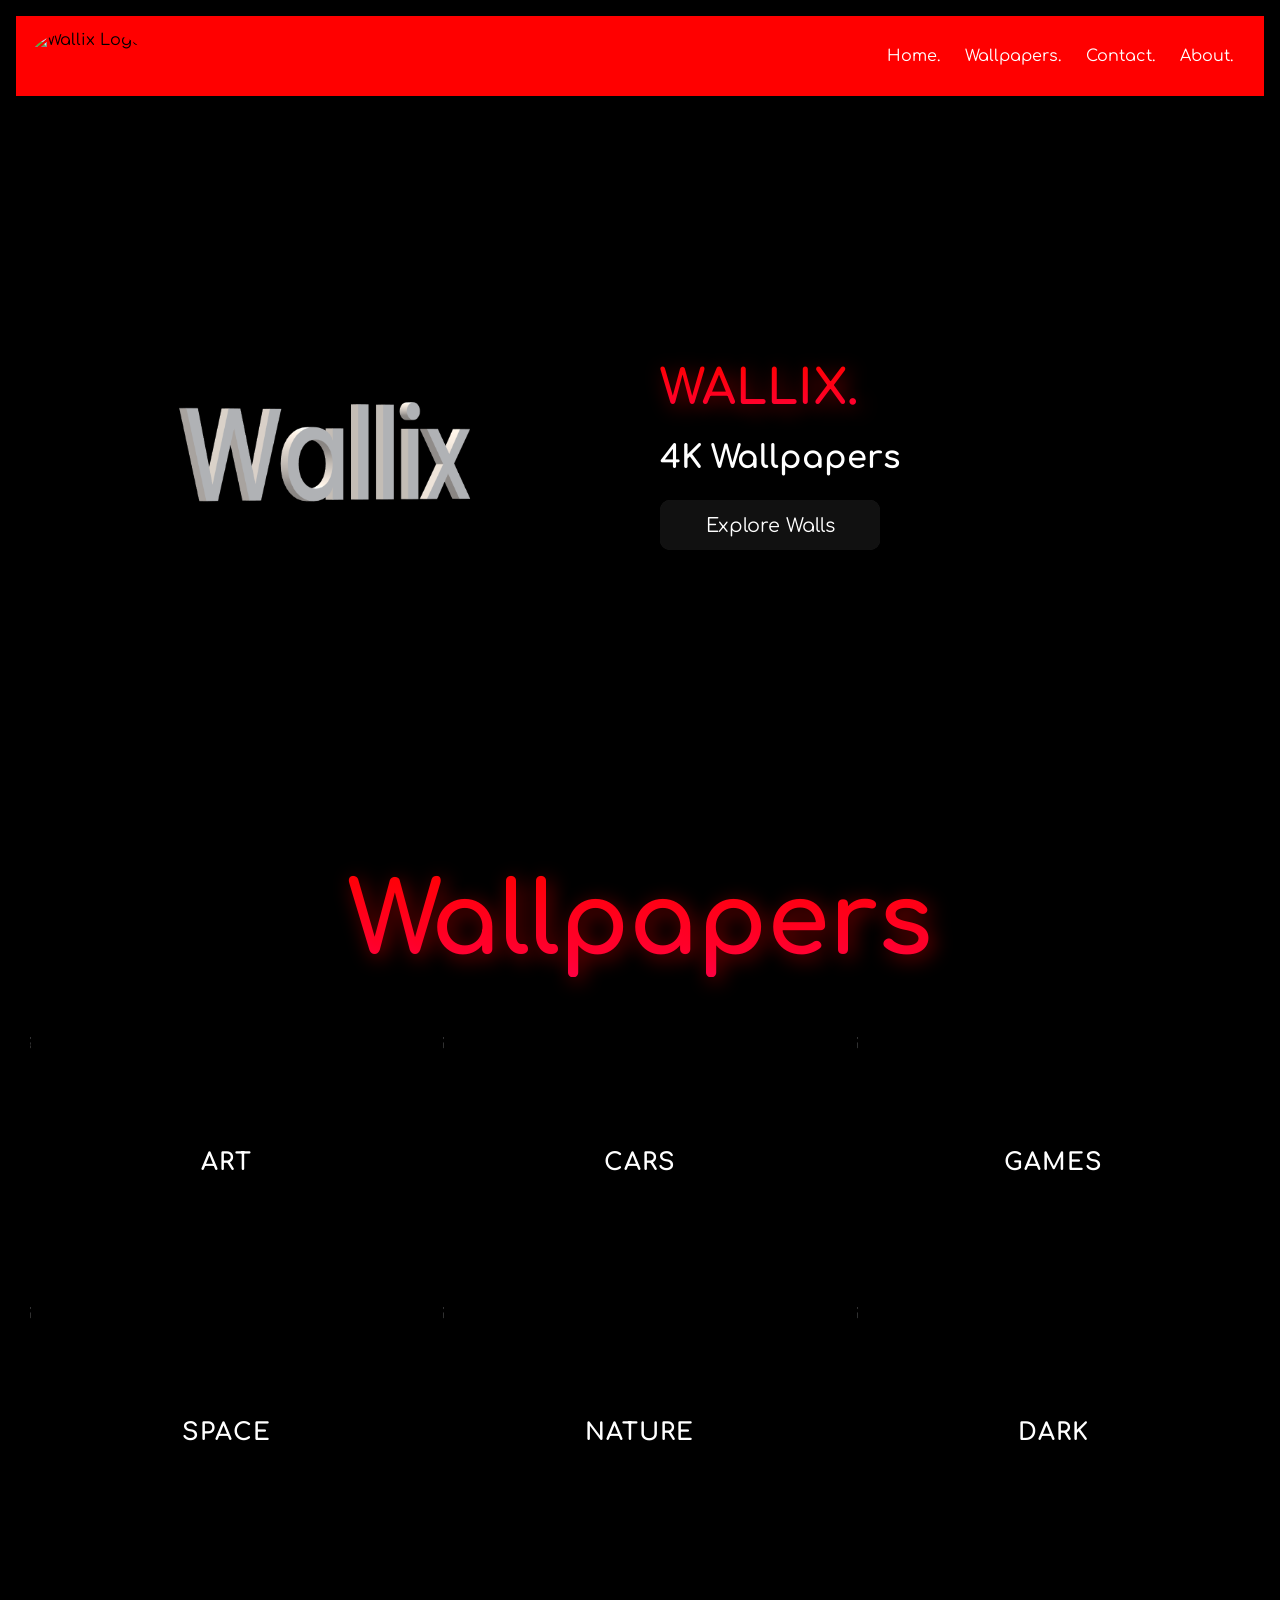
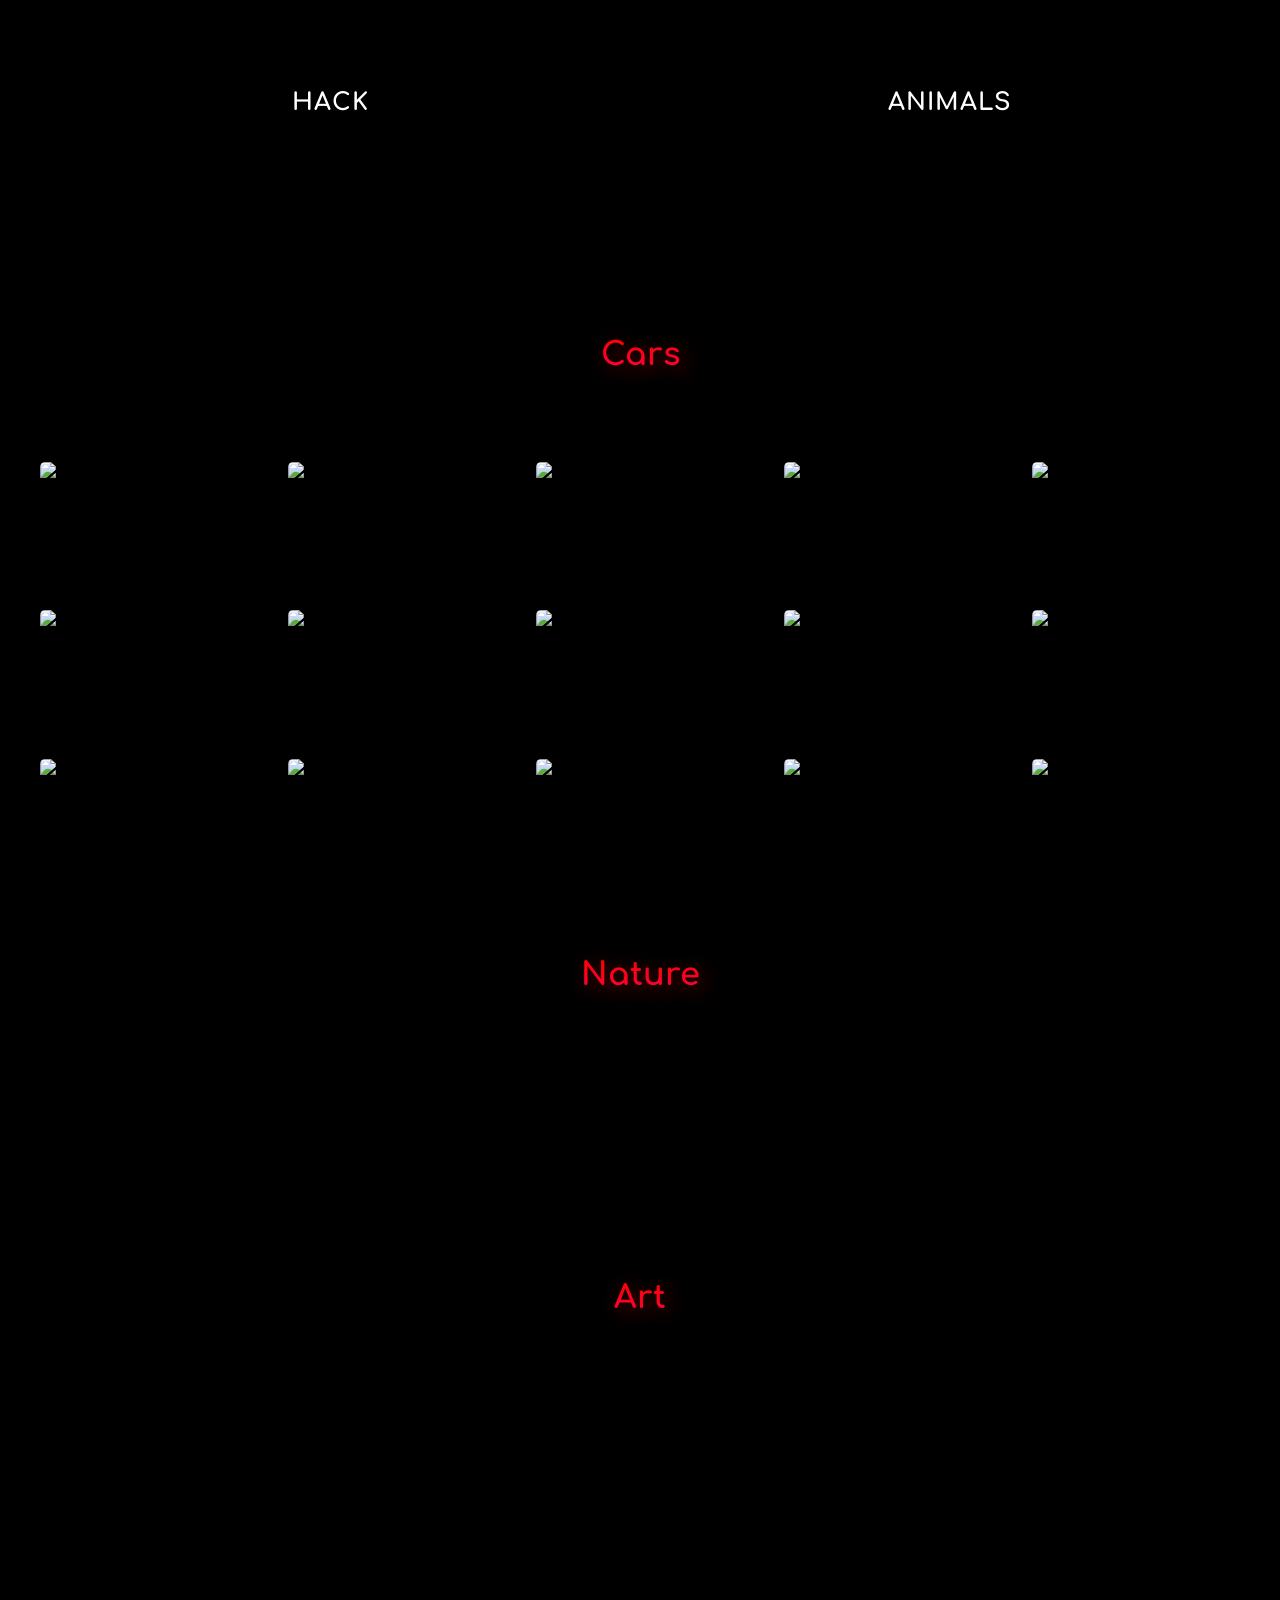
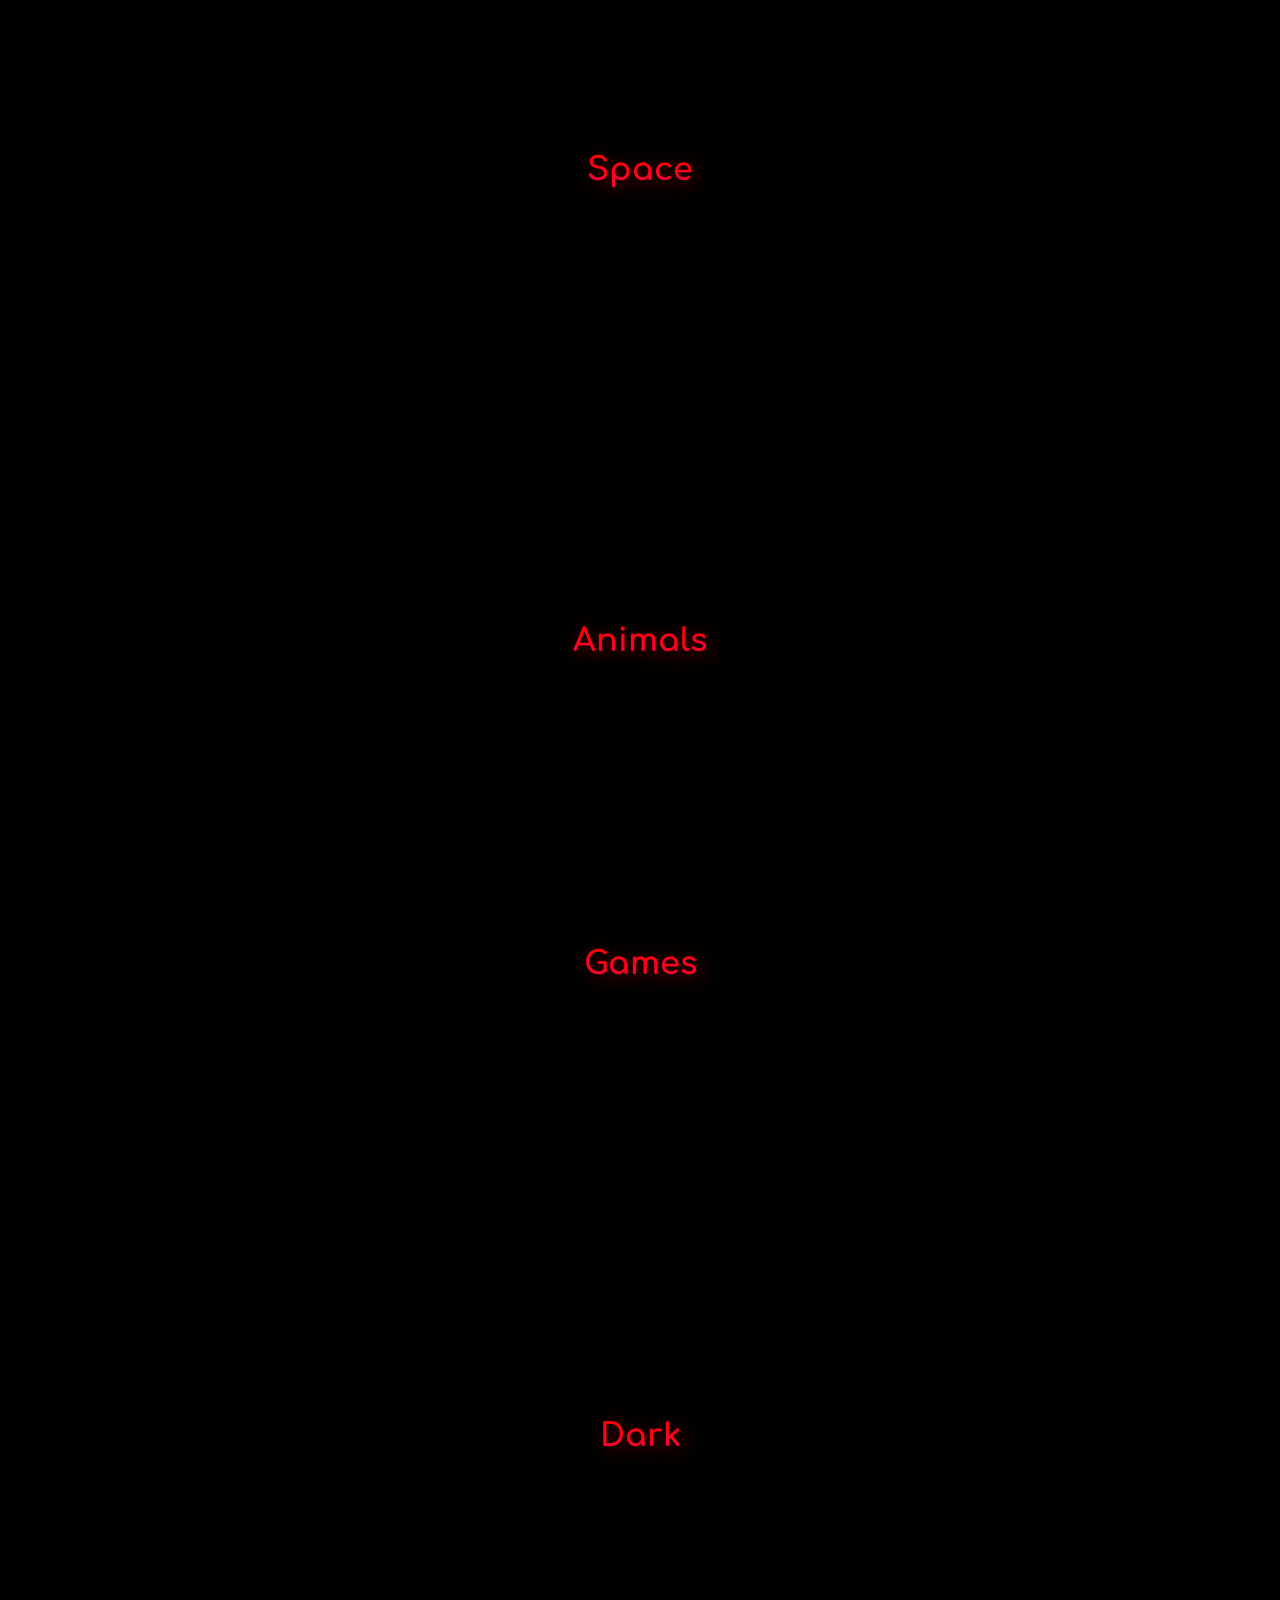
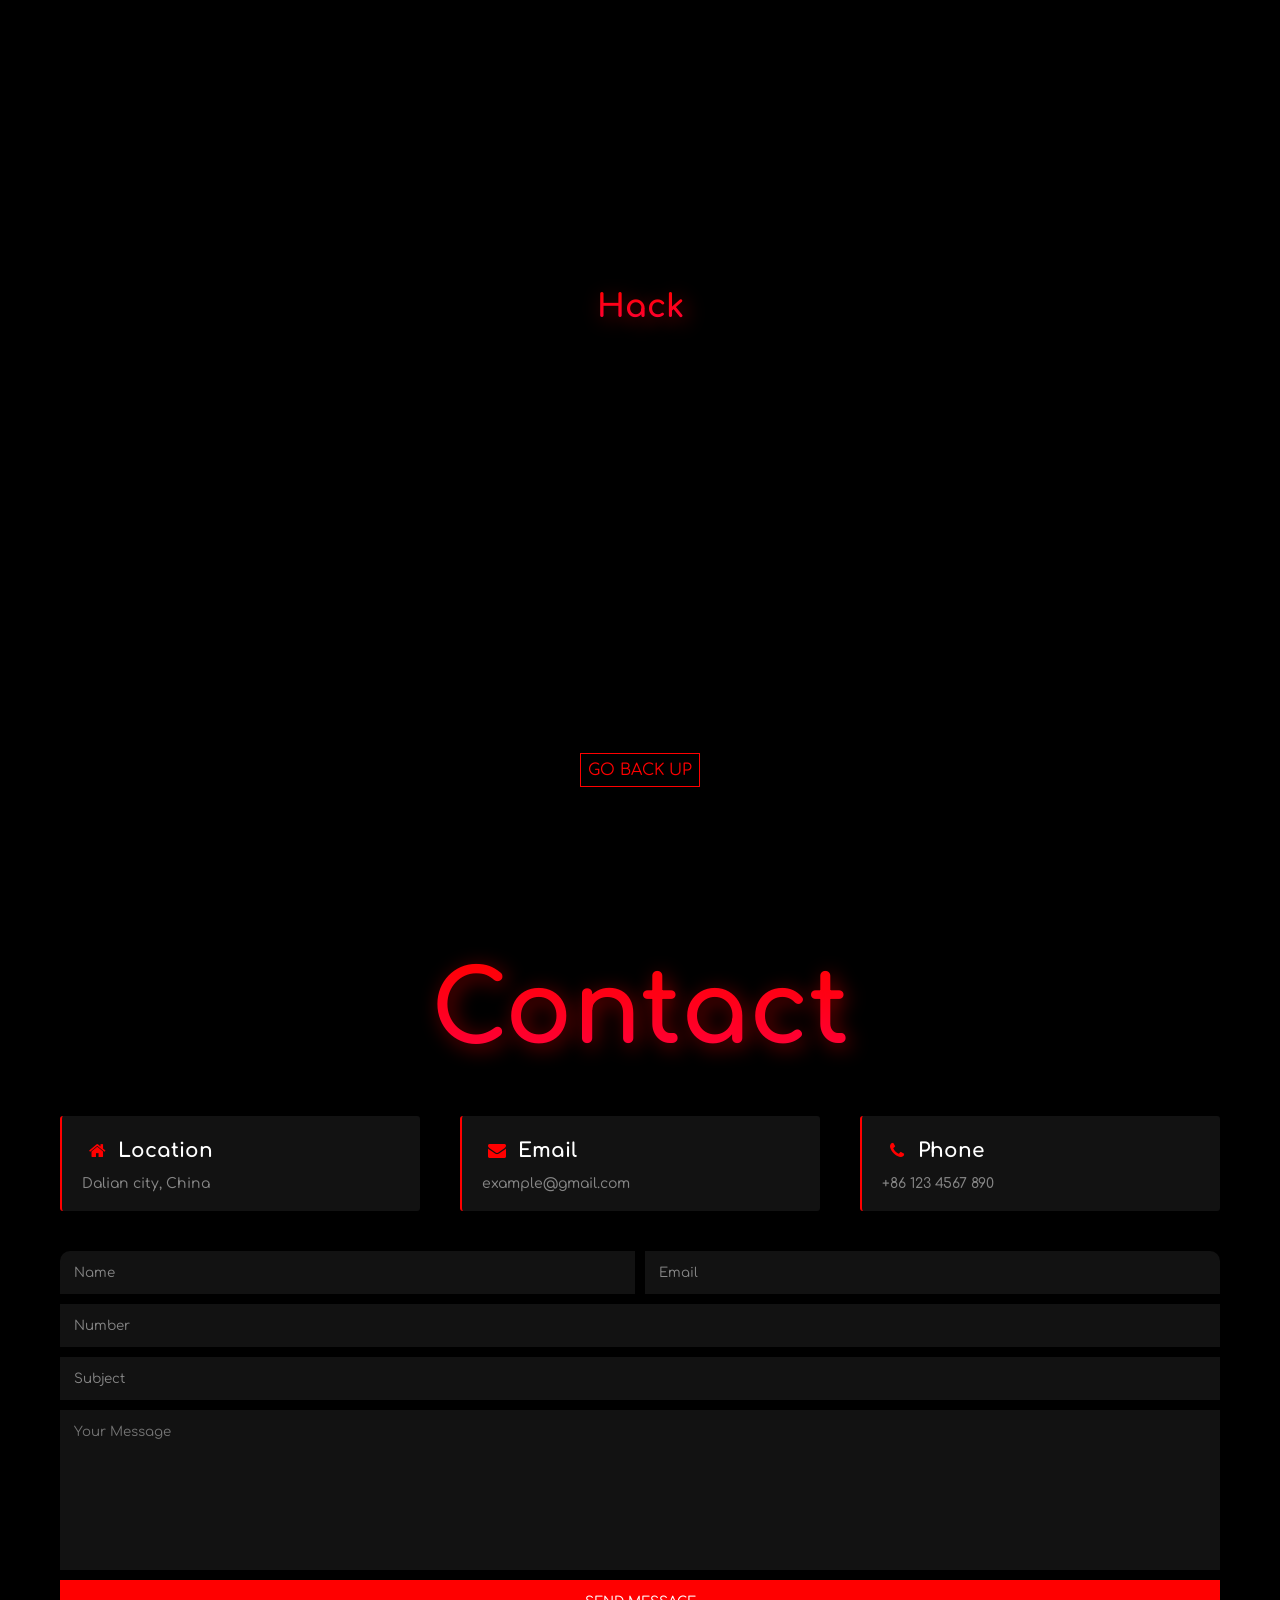
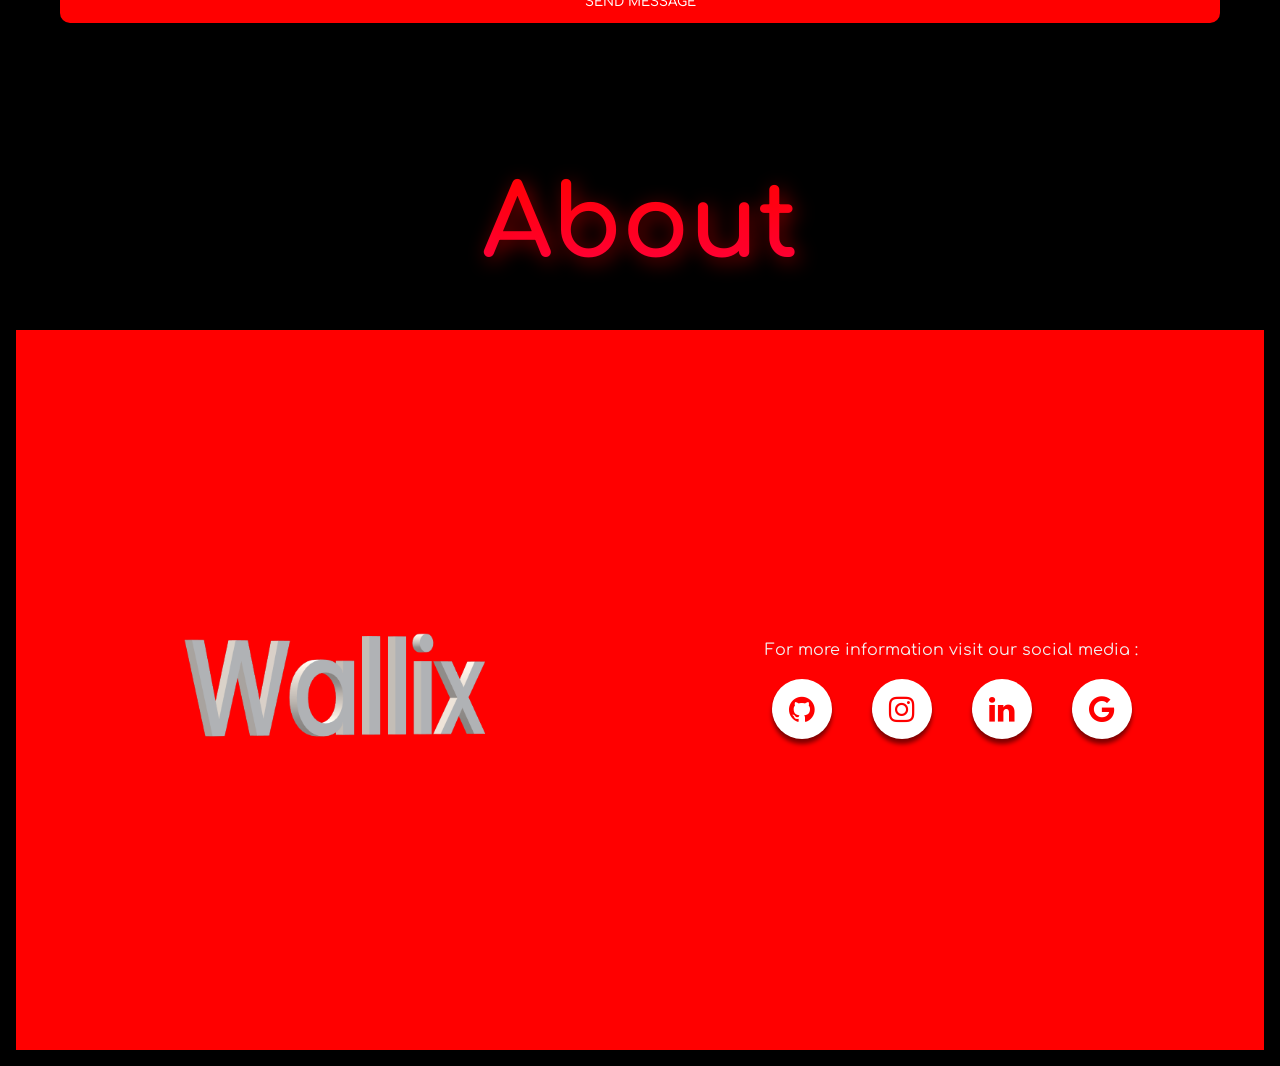
==== index.html @ 62e87560 "Update index.html" ====
<!DOCTYPE html>
<html lang="en">
<head>
  <meta charset="UTF-8" />
  <meta name="viewport" content="width=device-width, initial-scale=1.0" />
  <link rel="preconnect" href="https://fonts.googleapis.com" />
  <link rel="preconnect" href="https://fonts.gstatic.com" crossorigin />
  <link rel="preconnect" href="https://cdnjs.cloudflare.com" />
  <link href="https://fonts.googleapis.com/css2?family=Comfortaa:wght@300..700&display=swap" rel="stylesheet" />
  <link rel="stylesheet" href="https://cdnjs.cloudflare.com/ajax/libs/font-awesome/4.7.0/css/font-awesome.min.css" />
  <title>WALLIX | 4K Wallpapers</title>
  <style>
    * {
      margin: 0;
      padding: 0;
      font-family: 'Comfortaa', sans-serif;
      box-sizing: border-box;
      user-select: none;
    }

    html {
      scroll-behavior: smooth;
    }

    body {
      background: #000;
    }

    ::-webkit-scrollbar {
      width: 10px;
    }

    ::-webkit-scrollbar-track {
      background: #2c2c2c;
      border-radius: 50px;
    }

    ::-webkit-scrollbar-thumb {
      background: rgb(255, 0, 0);
      border-radius: 50px;
    }

    .logo {
      height: 50px;
      margin: 0;
      margin-right: 50px;
      border-radius: 50%;
    }

    .logo2 {
      width: 100% !important;
      border-radius: 50%;
    }

    .navbar {
      display: flex;
      flex-wrap: wrap;
      align-items: center;
      justify-content: space-between;
      background: rgb(255, 0, 0);
      padding: 15px;
      margin: 16px;
      margin-bottom: 0;
    }

    .navbar .link {
      text-decoration: none;
      color: rgb(255, 255, 255);
      position: relative;
      display: inline-block;
    }

    .link::before {
      content: '';
      position: absolute;
      left: 0;
      bottom: 0;
      width: 100%;
      height: 3px;
      background-color: rgb(255, 255, 255);
      border-radius: 4px;
      scale: 0 1;
      transform-origin: right;
      transition: scale 0.25s;
    }

    .link:hover::before {
      scale: 1;
      transform-origin: left;
    }

    .list {
      list-style: none;
      display: flex;
      gap: 25px;
      margin-right: 16px;
    }

    #toggler,
    .navbar label {
      display: none;
    }

    @media screen and (max-width: 600px) {
      .menu {
        width: 100%;
        max-height: 0;
        overflow: hidden;
      }

      .navbar {
        border-radius: 0;
      }

      .list {
        flex-direction: column;
        align-items: center;
        padding: 20px;
      }

      .navbar label {
        display: inline-flex;
        align-items: center;
        cursor: pointer;
      }

      #toggler:checked~.menu {
        max-height: 100%;
      }

      i {
        color: white;
      }
    }

    .home-section {
      background: url(./cover.lpg);
      background-repeat: no-repeat;
      background-size: cover;
      background-position: center;
      background-attachment: fixed;
      height: 80vh;
      margin: 16px;
      display: flex;
      justify-content: center;
      align-items: center;
      margin-top: 0;
      gap: 40px;
    }

    @media screen and (max-width: 600px) {
      .home-section {
        display: flex;
        flex-direction: column;
        text-align: center;
      }
    }

    .sec2 {
      display: grid;
      place-items: center;
      width: 50%;
    }

    .sec2 img {
      width: 90%;
    }

    .sec1 {
      color: rgb(255, 255, 255);
      display: flex;
      flex-direction: column;
      gap: 25px;
      width: 50%;
    }

    .title {
      font-size: 3rem;
      background-image: linear-gradient(rgb(255, 0, 0), rgb(255, 0, 64));
      background-clip: text;
      -webkit-background-clip: text;
      color: transparent;
      text-shadow: 4px 4px 20px rgba(255, 0, 0, 0.486);
    }

    h3 {
      font-size: 2rem;
    }

    .glow-on-hover {
      font-size: larger;
      width: 220px;
      height: 50px;
      border: none;
      outline: none;
      color: #ffffff;
      background: #222222;
      cursor: pointer;
      position: relative;
      z-index: 0;
      border-radius: 10px;
    }

    .glow-on-hover:before {
      content: '';
      background: linear-gradient(60deg, #5900ff, #8c00ff, #ff00f2, #ff004c, #ff0000, #ff004c, #ff00f2, #8c00ff, #5900ff);
      position: absolute;
      top: -2px;
      left: -2px;
      background-size: 400%;
      z-index: -1;
      filter: blur(5px);
      width: calc(100% + 4px);
      height: calc(100% + 4px);
      animation: glowing 20s linear infinite;
      opacity: 0;
      transition: opacity .3s ease-in-out;
      border-radius: 10px;
    }

    .glow-on-hover:active {
      color: #000;
    }

    .glow-on-hover:active:after {
      background: transparent;
    }

    .glow-on-hover:hover:before {
      opacity: 1;
    }

    .glow-on-hover:after {
      z-index: -1;
      content: '';
      position: absolute;
      width: 100%;
      height: 100%;
      background: #111;
      left: 0;
      top: 0;
      border-radius: 10px;
    }

    @keyframes glowing {
      0% { background-position: 0 0; }
      50% { background-position: 400% 0; }
      100% { background-position: 0 0; }
    }

    .walls {
      background: transparent;
      margin-bottom: 100px;
    }

    .text-center {
      text-align: center;
    }

    .title2 {
      margin: 50px;
      font-size: 100px;
      background-image: linear-gradient(rgb(255, 0, 0), rgb(255, 0, 76));
      background-clip: text;
      -webkit-background-clip: text;
      color: transparent;
      text-shadow: 4px 4px 20px rgba(255, 0, 0, 0.486);
    }

    @media screen and (max-width: 600px) {
      .title2 {
        font-size: xx-large;
      }
    }

    figure {
      position: relative;
      width: 350px;
      height: 250px;
      background-color: #000;
      overflow: hidden;
      flex: 1 1 300px;
      padding: 10px;
      margin: 10px;
    }

    figure figcaption::before {
      content: "";
      position: absolute;
      inset: 20px;
      border: 2px solid #fff;
      opacity: 0;
      scale: 1.25;
      transition: opacity 0.25s, scale 0.25s;
    }

    figure:hover figcaption::before {
      opacity: 1;
      scale: 1;
    }

    figure img {
      position: relative;
      display: block;
      height: 100%;
      width: 100%;
      object-fit: cover;
      opacity: 0.85;
      scale: 1.15;
      transition: opacity 0.25s, scale 0.35s;
    }

    figure:hover img {
      opacity: 0.5;
      scale: 1;
    }

    figure figcaption {
      position: absolute;
      inset: 0;
      padding: 50px;
      color: #fff;
      text-align: center;
      display: flex;
      flex-direction: column;
      align-items: center;
      row-gap: 15px;
      justify-content: center;
    }

    figure h2 {
      letter-spacing: 1px;
      text-transform: uppercase;
    }

    .container {
      margin: 20px;
      display: flex;
      flex-wrap: wrap;
    }

    .contact {
      margin-top: 20px;
      margin: 16px;
    }

    .contact-cont {
      min-height: 100vh;
      background: #000;
      display: flex;
      align-items: center;
    }

    .contact-page {
      width: 100%;
      max-width: 1200px;
      margin: auto;
      padding: 0 20px;
    }

    .contact-boxes {
      display: flex;
      flex-wrap: wrap;
      justify-content: space-between;
    }

    .contact-box {
      background-color: #ffffff12;
      padding: 20px;
      border-radius: 3px;
      border-left: 2px solid rgb(255, 0, 0);
      width: 100%;
      max-width: 360px;
      margin-bottom: 40px;
    }

    .box-title {
      font-size: 20px;
      color: #fff;
      margin-bottom: 10px;
    }

    .box-icon {
      background: rgba(255, 251, 0, 0);
      width: 30px;
      height: 30px;
      color: rgb(255, 0, 0);
      text-align: center;
      line-height: 30px;
      font-size: 18px;
    }

    .box-content {
      color: #858585;
      font-size: 14px;
      font-weight: 500;
    }

    .contact-form {
      display: flex;
      flex-wrap: wrap;
      justify-content: space-between;
    }

    input, textarea {
      width: 100%;
      margin-bottom: 10px;
      background: #ffffff12;
      padding: 14px;
      color: #fff;
      border: 0;
      caret-color: rgb(255, 0, 0);
    }

    textarea {
      resize: none;
      height: 160px;
    }

    input::placeholder {
      color: #888;
    }

    .nameInput, .emailInput {
      width: calc(50% - 5px);
    }

    .nameInput { border-top-left-radius: 10px; }
    .emailInput { border-top-right-radius: 10px; }

    .sendbtn {
      background-color: rgb(255, 0, 0);
      border-radius: 0 0 10px 10px;
      cursor: pointer;
      text-transform: uppercase;
      font-weight: 500;
      transition: .3s linear;
    }

    .sendbtn:hover {
      opacity: .7;
    }

    @media screen and (max-width: 1200px) {
      .contact-box { max-width: 100%; }
      .nameInput, .emailInput {
        width: 100%;
        border-radius: 0;
      }
      .nameInput { border-radius: 10px 10px 0 0; }
    }

    .about-section {
      height: 80vh;
      display: flex;
      background: rgb(255, 0, 0);
      margin: 16px;
    }

    .cont {
      width: 50%;
      display: grid;
      place-items: center;
      justify-content: center;
    }

    .social-menu {
      width: 50%;
      display: flex;
      flex-direction: column;
      justify-content: center;
      align-items: center;
      gap: 20px;
      text-align: center;
    }

    .social-menu ul {
      display: flex;
      flex-direction: row;
      gap: 10px;
    }

    .social-menu ul li {
      list-style: none;
      margin: 0 15px;
    }

    .social-menu ul li .fa {
      font-size: 30px;
      line-height: 60px;
      transition: .3s;
      color: rgb(255, 0, 0);
    }

    .social-menu ul li a:hover > .fa { color: #fff; }

    .social-menu ul li a {
      position: relative;
      display: block;
      width: 60px;
      height: 60px;
      border-radius: 50%;
      background-color: #fff;
      text-align: center;
      transition: .6s;
      box-shadow: 0 5px 4px rgba(0, 0, 0, .5);
    }

    .social-menu ul li a:hover {
      transform: translate(0, -10%);
    }

    .social-menu ul li:nth-child(1) a:hover { background-color: rgb(0, 0, 0); }
    .social-menu ul li:nth-child(2) a:hover { background: linear-gradient(45deg, rgb(255, 115, 0), rgb(255, 0, 149)); }
    .social-menu ul li:nth-child(3) a:hover { background-color: #007ec2; }
    .social-menu ul li:nth-child(4) a:hover { background-color: #e90000; }

    .min { width: 100%; }

    p {
      color: #f1f1f1;
      width: 70%;
    }

    .t {
      text-decoration: none;
      color: white;
      z-index: 100;
    }

    .t:hover { font-weight: bolder; }

    /* Render optimization for long scrolling galleries */
    .auto {
      width: 100%;
      padding: 20px;
      margin: 50px auto;
      display: flex;
      flex-direction: row;
      justify-content: center;
      flex-wrap: wrap;
      transition: all .5s;
      content-visibility: auto;
      contain-intrinsic-size: 1000px;
    }

    .auto:hover > :not(:hover) {
      filter: brightness(0.6);
      transition: all .5s;
    }

    .box {
      flex: 1 1 200px;
      padding: 10px;
      margin: 10px;
      box-shadow: 0 0 20px 2px rgba(0, 0, 0, .1);
      transition: .5s;
      aspect-ratio: 16 / 9;
    }

    .box:hover {
      transform: scale(1.2);
      z-index: 2;
    }

    .is {
      width: 100%;
      height: 100%;
      display: block;
      border-radius: 5px;
      object-fit: cover;
    }

    .button { margin-bottom: 40px; }

    .btn {
      text-decoration: none;
      color: rgb(255, 0, 0);
      border: 1px solid rgb(255, 0, 0);
      overflow: hidden;
      position: relative;
      transition: color .5s .25s;
      padding: 7px;
    }

    .btn::before, .btn::after {
      content: '';
      position: absolute;
      top: 0;
      width: 50%;
      height: 100%;
      background-color: rgb(255, 0, 0);
      z-index: -1;
      transform: scaleX(0);
      transition: transform .5s cubic-bezier(.785, .135, .15, .86);
    }

    .btn::before { left: 0; transform-origin: left; }
    .btn::after { right: 0; transform-origin: right; }

    .btn:hover::before, .btn:hover::after { transform: scale(1); }
    .btn:hover { color: rgb(32, 32, 32); transition-delay: .1s; }

    @media screen and (max-width: 600px) {
      .about-section {
        height: 80vh;
        display: flex;
        flex-direction: column;
        background: rgb(255, 0, 0);
        margin: 16px;
        justify-content: center;
        align-items: center;
      }
      .cont, .social-menu { width: 100%; }
      .social-menu ul { gap: 0; }
    }

    .h3 {
      margin-inline: 50px;
      text-align: center;
      font-size: xx-large;
      background-image: linear-gradient(rgb(255, 0, 0), rgb(255, 0, 64));
      background-clip: text;
      -webkit-background-clip: text;
      color: transparent;
      text-shadow: 4px 4px 20px rgba(255, 0, 0, 0.486);
    }
  </style>
</head>

<body>
  <header>
    <nav class="navbar">
      <img src=".+.png" alt="Wallix Logo" class="logo" fetchpriority="high" />
      <input type="checkbox" id="toggler" />
      <label for="toggler"><i class="fa fa-list"></i></label>
      <div class="menu">
        <ul class="list">
          <li><a class="link" href="#">Home.</a></li>
          <li><a class="link" href="#walls">Wallpapers.</a></li>
          <li><a class="link" href="#contact">Contact.</a></li>
          <li><a class="link" href="#about">About.</a></li>
        </ul>
      </div>
    </nav>

    <article class="home-section">
      <div class="sec2">
        <img src="./logo.png" alt="Wallix Logo" class="logo2" fetchpriority="high" />
      </div>
      <div class="sec1">
        <h1 class="title">WALLIX.</h1>
        <h3>4K Wallpapers</h3>
        <a href="#walls"><button class="glow-on-hover" type="button">Explore Walls</button></a>
      </div>
    </article>
  </header>

  <main>
    <article id="walls" class="walls">
      <div class="text-center">
        <h1 class="title2">Wallpapers</h1>
      </div>
      <div class="container">
        <figure>
          <img src="./walls/art/0.lpg" alt="Art Wallpapers Category" loading="lazy" decoding="async" />
          <figcaption>
            <a href="#art" class="t"><h2>Art</h2></a>
          </figcaption>
        </figure>
        <figure>
          <img src="./walls/cars/0.lpg" alt="Cars Wallpapers Category" loading="lazy" decoding="async" />
          <figcaption>
            <a href="#cars" class="t"><h2>Cars</h2></a>
          </figcaption>
        </figure>
        <figure>
          <img src="./walls/games/0.png" alt="Games Wallpapers Category" loading="lazy" decoding="async" />
          <figcaption>
            <a href="#games" class="t"><h2>Games</h2></a>
          </figcaption>
        </figure>
        <figure>
          <img src="./walls/space/0.lpg" alt="Space Wallpapers Category" loading="lazy" decoding="async" />
          <figcaption>
            <a href="#space" class="t"><h2>Space</h2></a>
          </figcaption>
        </figure>
        <figure>
          <img src="./walls/nature/0.lpg" alt="Nature Wallpapers Category" loading="lazy" decoding="async" />
          <figcaption>
            <a href="#nature" class="t"><h2>Nature</h2></a>
          </figcaption>
        </figure>
        <figure>
          <img src="./walls/dark/0.lpg" alt="Dark Wallpapers Category" loading="lazy" decoding="async" />
          <figcaption>
            <a href="#dark" class="t"><h2>Dark</h2></a>
          </figcaption>
        </figure>
        <figure>
          <img src="./walls/hack/0.png" alt="Hack Wallpapers Category" loading="lazy" decoding="async" />
          <figcaption>
            <a href="#hack" class="t"><h2>Hack</h2></a>
          </figcaption>
        </figure>
        <figure>
          <img src="./walls/animals/0.lpg" alt="Animals Wallpapers Category" loading="lazy" decoding="async" />
          <figcaption>
            <a href="#animals" class="t"><h2>Animals</h2></a>
          </figcaption>
        </figure>
      </div>
    </article>

    <article class="content">
      <h3 class="h3">Cars</h3>
      <section id="cars" class="auto">
        <div class="box"><img src="./walls/cars/1.lpg" alt="Cars Wallpaper 1" loading="lazy" decoding="async" class="is"></div>
        <div class="box"><img src="./walls/cars/2.lpg" alt="Cars Wallpaper 2" loading="lazy" decoding="async" class="is"></div>
        <div class="box"><img src="./walls/cars/3.lpg" alt="Cars Wallpaper 3" loading="lazy" decoding="async" class="is"></div>
        <div class="box"><img src="./walls/cars/4.lpg" alt="Cars Wallpaper 4" loading="lazy" decoding="async" class="is"></div>
        <div class="box"><img src="./walls/cars/5.lpg" alt="Cars Wallpaper 5" loading="lazy" decoding="async" class="is"></div>
        <div class="box"><img src="./walls/cars/6.jpeg" alt="Cars Wallpaper 6" loading="lazy" decoding="async" class="is"></div>
        <div class="box"><img src="./walls/cars/7.lpg" alt="Cars Wallpaper 7" loading="lazy" decoding="async" class="is"></div>
        <div class="box"><img src="./walls/cars/8.lpg" alt="Cars Wallpaper 8" loading="lazy" decoding="async" class="is"></div>
        <div class="box"><img src="./walls/cars/9.lpg" alt="Cars Wallpaper 9" loading="lazy" decoding="async" class="is"></div>
        <div class="box"><img src="./walls/cars/10.lpg" alt="Cars Wallpaper 10" loading="lazy" decoding="async" class="is"></div>
        <div class="box"><img src="./walls/cars/11.lpg" alt="Cars Wallpaper 11" loading="lazy" decoding="async" class="is"></div>
        <div class="box"><img src="./walls/cars/12.lpg" alt="Cars Wallpaper 12" loading="lazy" decoding="async" class="is"></div>
        <div class="box"><img src="./walls/cars/13.jpeg" alt="Cars Wallpaper 13" loading="lazy" decoding="async" class="is"></div>
        <div class="box"><img src="./walls/cars/14.lpg" alt="Cars Wallpaper 14" loading="lazy" decoding="async" class="is"></div>
        <div class="box"><img src="./walls/cars/15.lpg" alt="Cars Wallpaper 15" loading="lazy" decoding="async" class="is"></div>
      </section>

      <h3 class="h3">Nature</h3>
      <section id="nature" class="auto">
        <div class="box"><img src="./walls/nature/1.lpg" alt="Nature Wallpaper 1" loading="lazy" decoding="async" class="is"></div>
        <div class="box"><img src="./walls/nature/2.lpg" alt="Nature Wallpaper 2" loading="lazy" decoding="async" class="is"></div>
        <div class="box"><img src="./walls/nature/3.lpg" alt="Nature Wallpaper 3" loading="lazy" decoding="async" class="is"></div>
        <div class="box"><img src="./walls/nature/4.lpg" alt="Nature Wallpaper 4" loading="lazy" decoding="async" class="is"></div>
        <div class="box"><img src="./walls/nature/5.lpg" alt="Nature Wallpaper 5" loading="lazy" decoding="async" class="is"></div>
      </section>

      <h3 class="h3">Art</h3>
      <section id="art" class="auto">
        <div class="box"><img src="./walls/art/1.png" alt="Art Wallpaper 1" loading="lazy" decoding="async" class="is"></div>
        <div class="box"><img src="./walls/art/2.png" alt="Art Wallpaper 2" loading="lazy" decoding="async" class="is"></div>
        <div class="box"><img src="./walls/art/3.lpg" alt="Art Wallpaper 3" loading="lazy" decoding="async" class="is"></div>
        <div class="box"><img src="./walls/art/4.png" alt="Art Wallpaper 4" loading="lazy" decoding="async" class="is"></div>
        <div class="box"><img src="./walls/art/5.lpg" alt="Art Wallpaper 5" loading="lazy" decoding="async" class="is"></div>
        <div class="box"><img src="./walls/art/6.lpg" alt="Art Wallpaper 6" loading="lazy" decoding="async" class="is"></div>
        <div class="box"><img src="./walls/art/7.lpg" alt="Art Wallpaper 7" loading="lazy" decoding="async" class="is"></div>
        <div class="box"><img src="./walls/art/8.lpg" alt="Art Wallpaper 8" loading="lazy" decoding="async" class="is"></div>
        <div class="box"><img src="./walls/art/9.lpg" alt="Art Wallpaper 9" loading="lazy" decoding="async" class="is"></div>
        <div class="box"><img src="./walls/art/10.lpg" alt="Art Wallpaper 10" loading="lazy" decoding="async" class="is"></div>
      </section>

      <h3 class="h3">Space</h3>
      <section id="space" class="auto">
        <div class="box"><img src="./walls/space/1.lpg" alt="Space Wallpaper 1" loading="lazy" decoding="async" class="is"></div>
        <div class="box"><img src="./walls/space/2.lpg" alt="Space Wallpaper 2" loading="lazy" decoding="async" class="is"></div>
        <div class="box"><img src="./walls/space/3.lpg" alt="Space Wallpaper 3" loading="lazy" decoding="async" class="is"></div>
        <div class="box"><img src="./walls/space/4.lpg" alt="Space Wallpaper 4" loading="lazy" decoding="async" class="is"></div>
        <div class="box"><img src="./walls/space/5.lpg" alt="Space Wallpaper 5" loading="lazy" decoding="async" class="is"></div>
        <div class="box"><img src="./walls/space/6.lpg" alt="Space Wallpaper 6" loading="lazy" decoding="async" class="is"></div>
        <div class="box"><img src="./walls/space/7.lpg" alt="Space Wallpaper 7" loading="lazy" decoding="async" class="is"></div>
        <div class="box"><img src="./walls/space/8.lpg" alt="Space Wallpaper 8" loading="lazy" decoding="async" class="is"></div>
        <div class="box"><img src="./walls/space/9.lpg" alt="Space Wallpaper 9" loading="lazy" decoding="async" class="is"></div>
        <div class="box"><img src="./walls/space/10.lpg" alt="Space Wallpaper 10" loading="lazy" decoding="async" class="is"></div>
      </section>

      <h3 class="h3">Animals</h3>
      <section id="animals" class="auto">
        <div class="box"><img src="./walls/animals/1.lpg" alt="Animals Wallpaper 1" loading="lazy" decoding="async" class="is"></div>
        <div class="box"><img src="./walls/animals/2.lpg" alt="Animals Wallpaper 2" loading="lazy" decoding="async" class="is"></div>
        <div class="box"><img src="./walls/animals/3.lpg" alt="Animals Wallpaper 3" loading="lazy" decoding="async" class="is"></div>
        <div class="box"><img src="./walls/animals/4.lpg" alt="Animals Wallpaper 4" loading="lazy" decoding="async" class="is"></div>
        <div class="box"><img src="./walls/animals/5.lpg" alt="Animals Wallpaper 5" loading="lazy" decoding="async" class="is"></div>
      </section>

      <h3 class="h3">Games</h3>
      <section id="games" class="auto">
        <div class="box"><img src="./walls/games/1.lpg" alt="Games Wallpaper 1" loading="lazy" decoding="async" class="is"></div>
        <div class="box"><img src="./walls/games/2.lpg" alt="Games Wallpaper 2" loading="lazy" decoding="async" class="is"></div>
        <div class="box"><img src="./walls/games/3.lpg" alt="Games Wallpaper 3" loading="lazy" decoding="async" class="is"></div>
        <div class="box"><img src="./walls/games/4.png" alt="Games Wallpaper 4" loading="lazy" decoding="async" class="is"></div>
        <div class="box"><img src="./walls/games/5.lpg" alt="Games Wallpaper 5" loading="lazy" decoding="async" class="is"></div>
        <div class="box"><img src="./walls/games/6.png" alt="Games Wallpaper 6" loading="lazy" decoding="async" class="is"></div>
        <div class="box"><img src="./walls/games/7.lpg" alt="Games Wallpaper 7" loading="lazy" decoding="async" class="is"></div>
        <div class="box"><img src="./walls/games/8.lpg" alt="Games Wallpaper 8" loading="lazy" decoding="async" class="is"></div>
        <div class="box"><img src="./walls/games/9.lpg" alt="Games Wallpaper 9" loading="lazy" decoding="async" class="is"></div>
        <div class="box"><img src="./walls/games/10.lpg" alt="Games Wallpaper 10" loading="lazy" decoding="async" class="is"></div>
      </section>

      <h3 class="h3">Dark</h3>
      <section id="dark" class="auto">
        <div class="box"><img src="./walls/dark/1.lpg" alt="Dark Wallpaper 1" loading="lazy" decoding="async" class="is"></div>
        <div class="box"><img src="./walls/dark/2.lpg" alt="Dark Wallpaper 2" loading="lazy" decoding="async" class="is"></div>
        <div class="box"><img src="./walls/dark/3.lpg" alt="Dark Wallpaper 3" loading="lazy" decoding="async" class="is"></div>
        <div class="box"><img src="./walls/dark/4.lpg" alt="Dark Wallpaper 4" loading="lazy" decoding="async" class="is"></div>
        <div class="box"><img src="./walls/dark/5.lpg" alt="Dark Wallpaper 5" loading="lazy" decoding="async" class="is"></div>
        <div class="box"><img src="./walls/dark/6.lpg" alt="Dark Wallpaper 6" loading="lazy" decoding="async" class="is"></div>
        <div class="box"><img src="./walls/dark/7.lpg" alt="Dark Wallpaper 7" loading="lazy" decoding="async" class="is"></div>
        <div class="box"><img src="./walls/dark/8.lpg" alt="Dark Wallpaper 8" loading="lazy" decoding="async" class="is"></div>
        <div class="box"><img src="./walls/dark/9.lpg" alt="Dark Wallpaper 9" loading="lazy" decoding="async" class="is"></div>
        <div class="box"><img src="./walls/dark/10.lpg" alt="Dark Wallpaper 10" loading="lazy" decoding="async" class="is"></div>
      </section>

      <h3 class="h3">Hack</h3>
      <section id="hack" class="auto">
        <div class="box"><img src="./walls/hack/1.lpg" alt="Hack Wallpaper 1" loading="lazy" decoding="async" class="is"></div>
        <div class="box"><img src="./walls/hack/2.lpg" alt="Hack Wallpaper 2" loading="lazy" decoding="async" class="is"></div>
        <div class="box"><img src="./walls/hack/3.lpg" alt="Hack Wallpaper 3" loading="lazy" decoding="async" class="is"></div>
        <div class="box"><img src="./walls/hack/4.lpg" alt="Hack Wallpaper 4" loading="lazy" decoding="async" class="is"></div>
        <div class="box"><img src="./walls/hack/5.lpg" alt="Hack Wallpaper 5" loading="lazy" decoding="async" class="is"></div>
        <div class="box"><img src="./walls/hack/6.lpg" alt="Hack Wallpaper 6" loading="lazy" decoding="async" class="is"></div>
        <div class="box"><img src="./walls/hack/7.lpg" alt="Hack Wallpaper 7" loading="lazy" decoding="async" class="is"></div>
        <div class="box"><img src="./walls/hack/8.lpg" alt="Hack Wallpaper 8" loading="lazy" decoding="async" class="is"></div>
        <div class="box"><img src="./walls/hack/9.lpg" alt="Hack Wallpaper 9" loading="lazy" decoding="async" class="is"></div>
        <div class="box"><img src="./walls/hack/10.lpg" alt="Hack Wallpaper 10" loading="lazy" decoding="async" class="is"></div>
      </section>

      <div class="text-center button">
        <a href="#walls" class="btn">GO BACK UP</a>
      </div>
    </article>

    <article id="contact" class="contact">
      <div class="contact-cont">
        <div class="contact-page">
          <div class="text-center">
            <h1 class="title2">Contact</h1>
          </div>

          <div class="contact-boxes">
            <div class="contact-box">
              <h2 class="box-title">
                <i class="box-icon fa fa-home"></i> Location
              </h2>
              <div class="box-content">Dalian city, China</div>
            </div>
            <div class="contact-box">
              <h2 class="box-title">
                <i class="box-icon fa fa-envelope"></i> Email
              </h2>
              <div class="box-content">example@gmail.com</div>
            </div>
            <div class="contact-box">
              <h2 class="box-title">
                <i class="box-icon fa fa-phone"></i> Phone
              </h2>
              <div class="box-content">+86 123 4567 890</div>
            </div>
          </div>

          <form action="#" class="contact-form">
            <input type="text" class="nameInput" placeholder="Name" />
            <input type="email" class="emailInput" placeholder="Email" />
            <input type="text" class="subjectInput" placeholder="Number" />
            <input type="text" class="subjectInput" placeholder="Subject" />
            <textarea class="msgArea" placeholder="Your Message"></textarea>
            <input class="sendbtn" type="submit" value="Send Message" />
          </form>
        </div>
      </div>
    </article>

    <article id="about" class="about">
      <div class="text-center">
        <h1 class="title2">About</h1>
      </div>
      <div class="about-section">
        <div class="cont">
          <img class="min" src="./logo.png" alt="Wallix Logo" loading="lazy" />
        </div>
        <div class="social-menu">
          <p>For more information visit our social media :</p>
          <ul class="lister">
            <li><a href="https://github.com/THE12X" aria-label="GitHub"><i class="fa fa-github"></i></a></li>
            <li><a href="https://www.instagram.com/" aria-label="Instagram"><i class="fa fa-instagram"></i></a></li>
            <li><a href="https://www.linkedin.com/in/mohamedkammou/" aria-label="LinkedIn"><i class="fa fa-linkedin"></i></a></li>
            <li><a href="mailto:example@gmail.com" aria-label="Google"><i class="fa fa-google"></i></a></li>
          </ul>
        </div>
      </div>
    </article>
  </main>
</body>

</html>
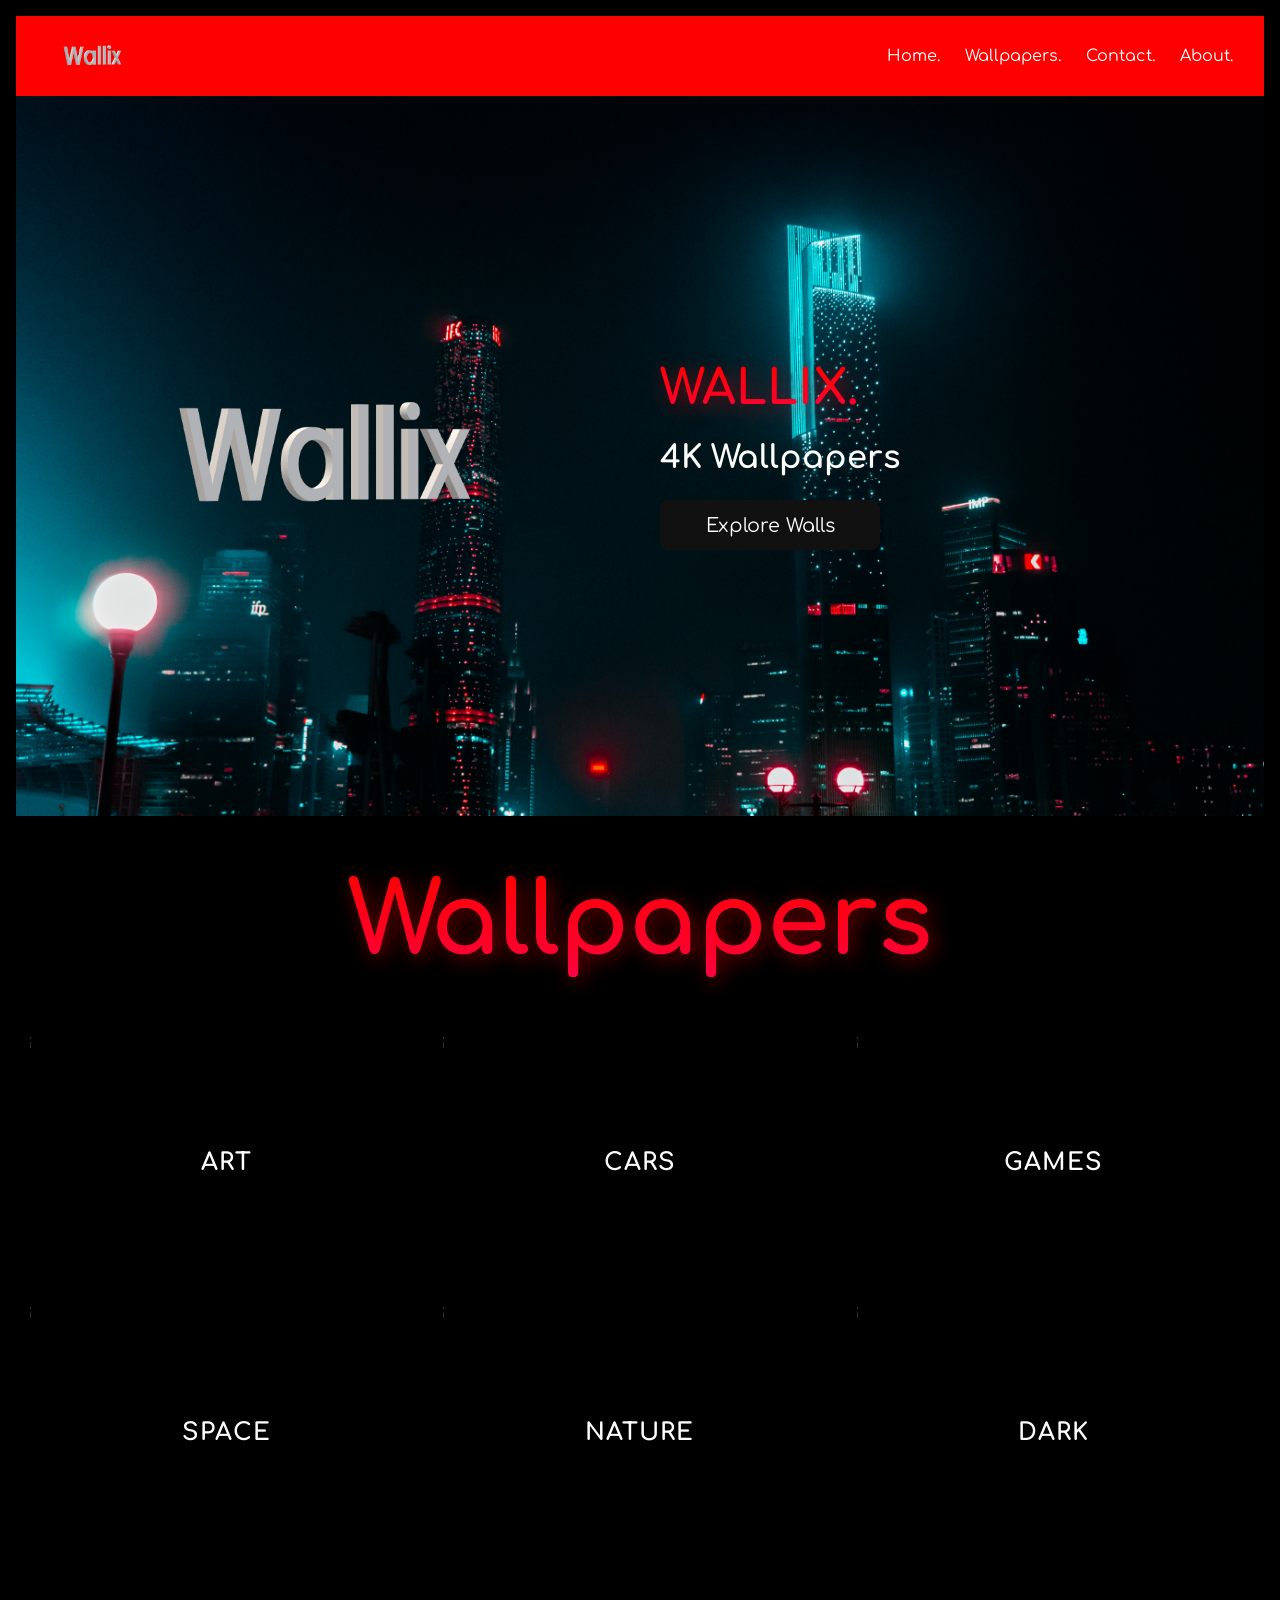
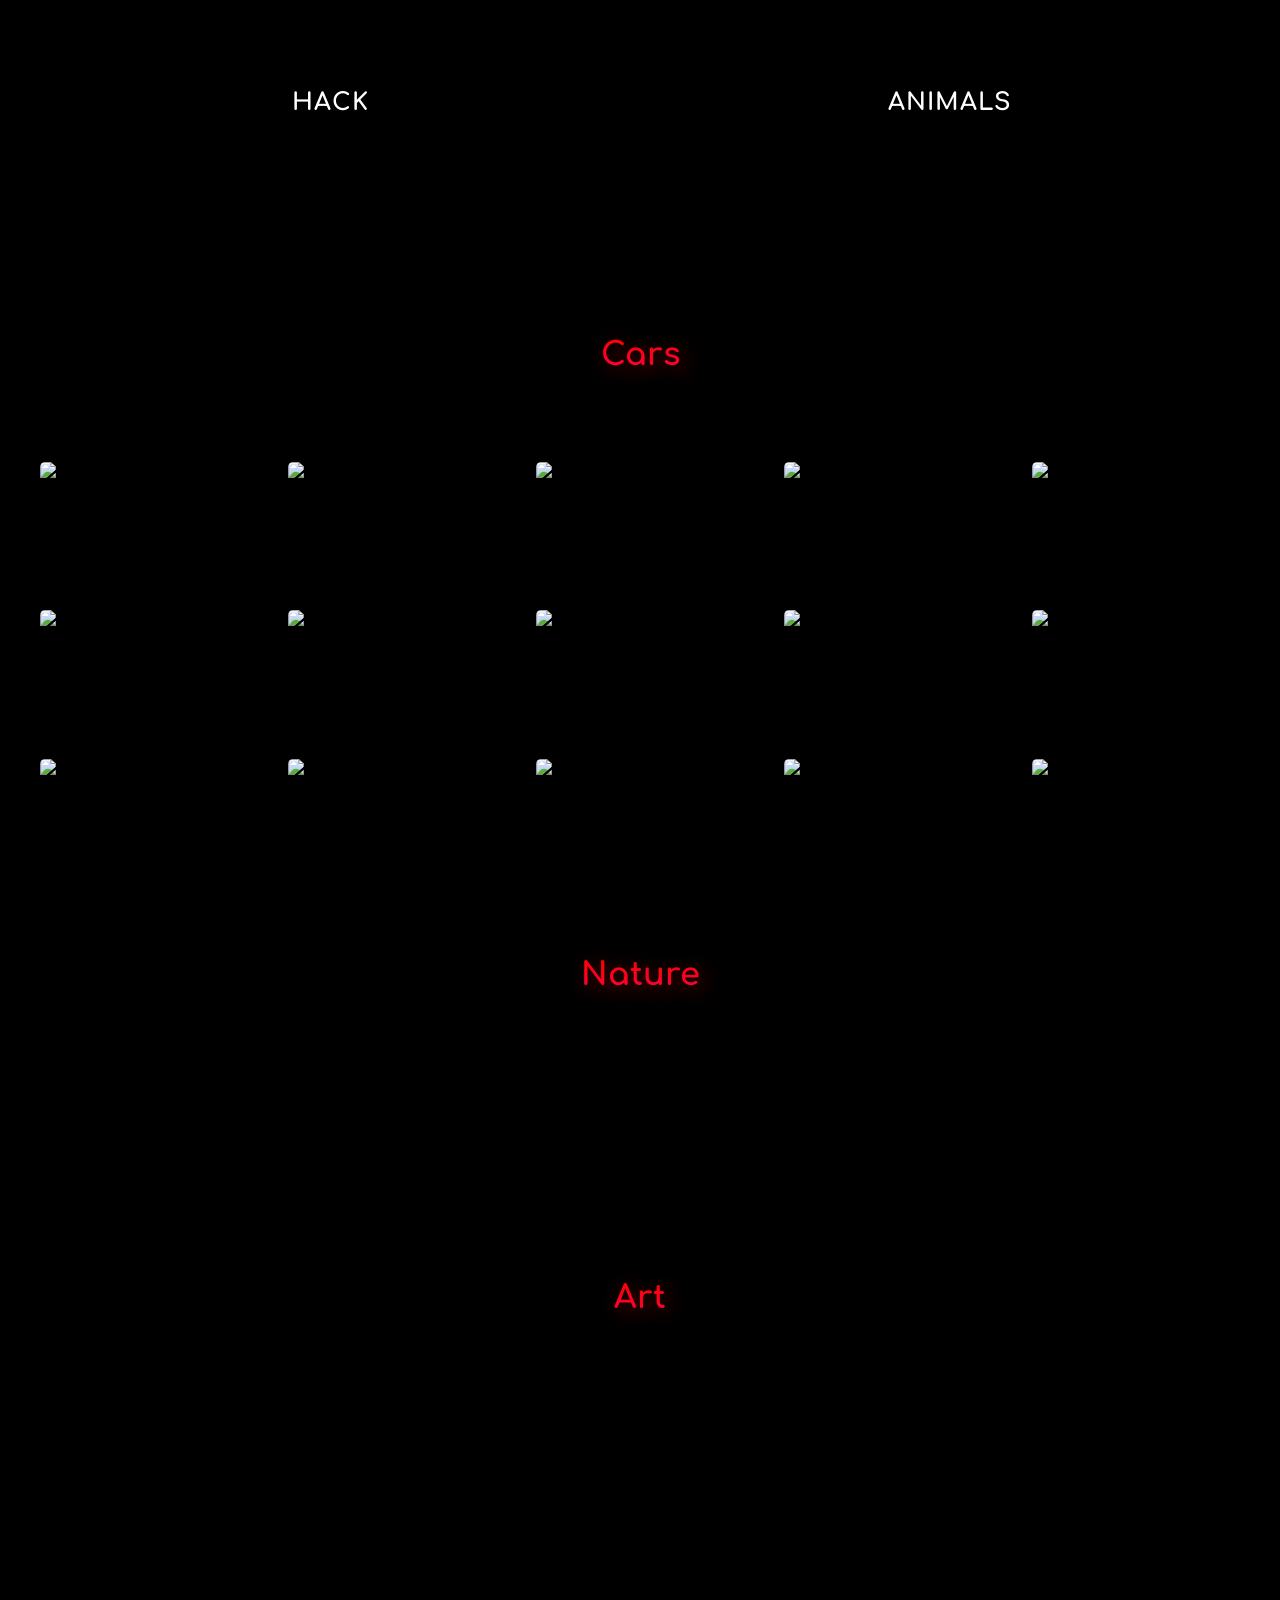
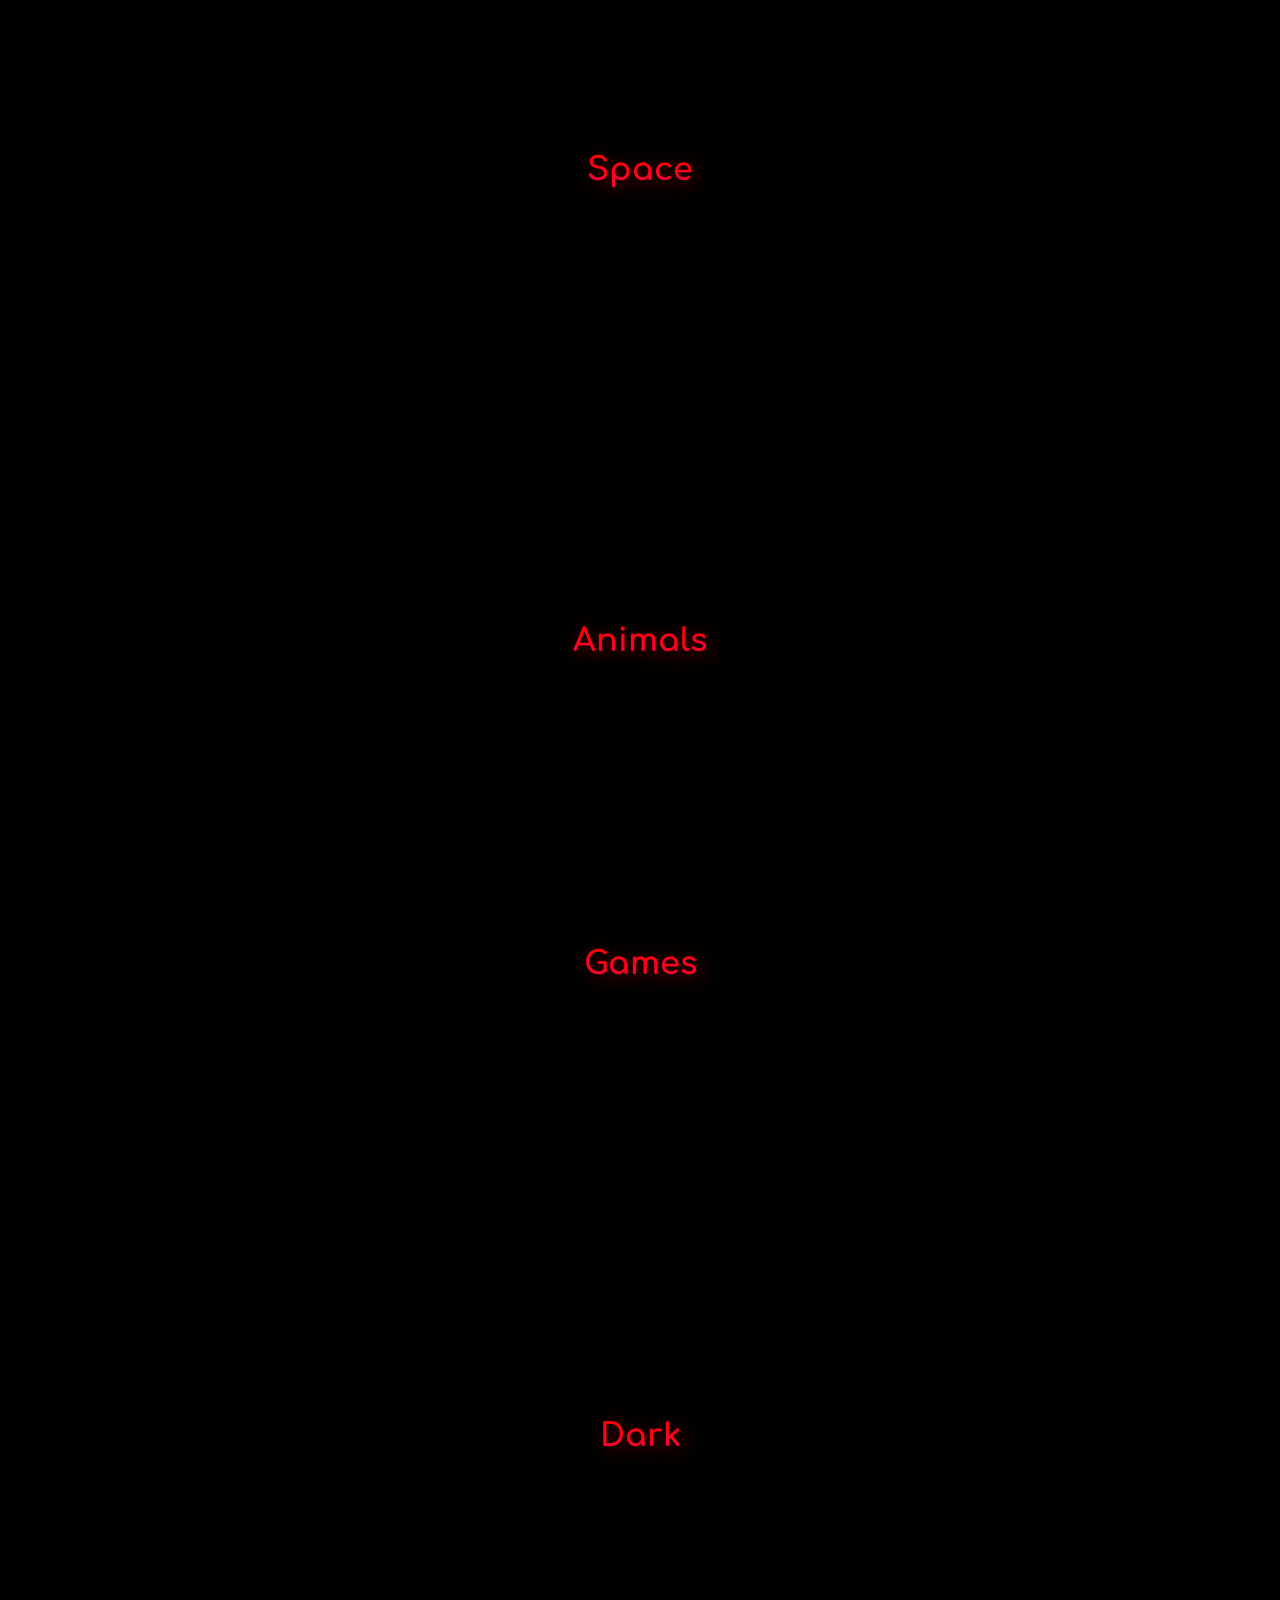
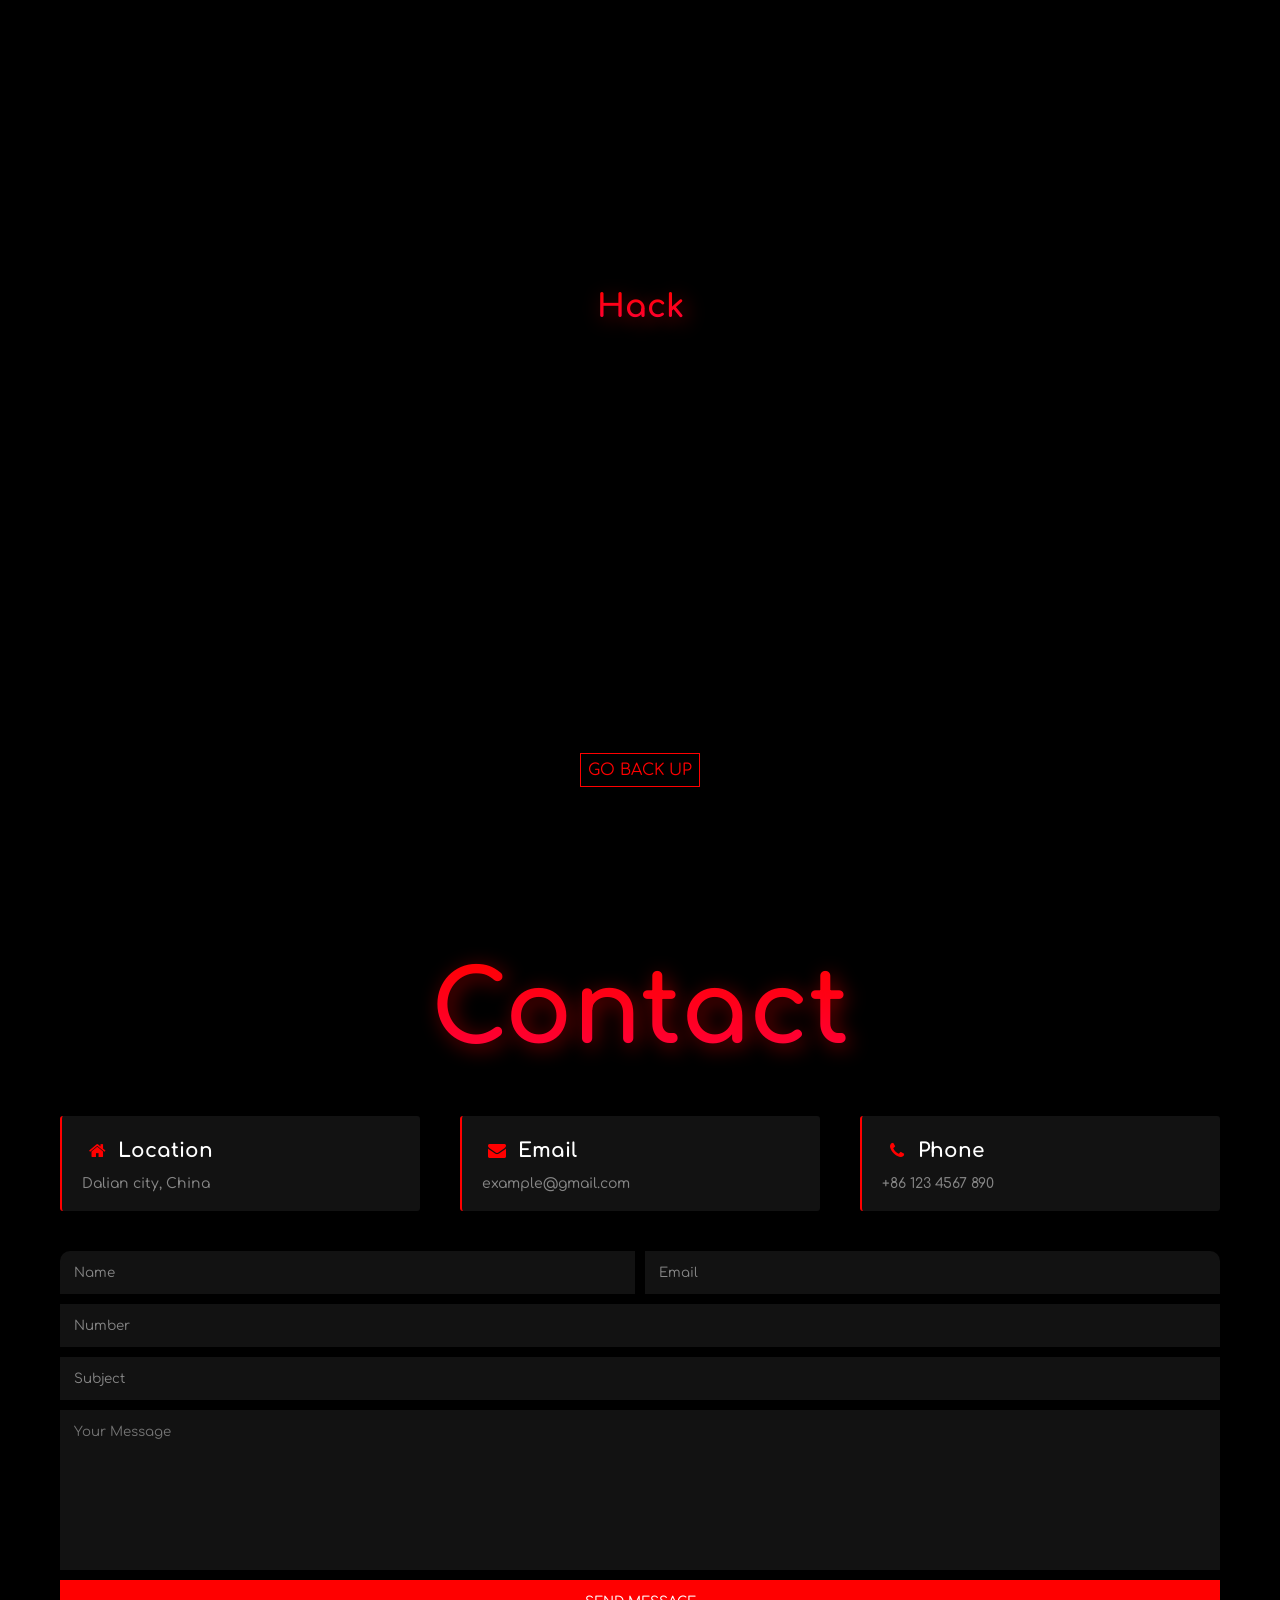
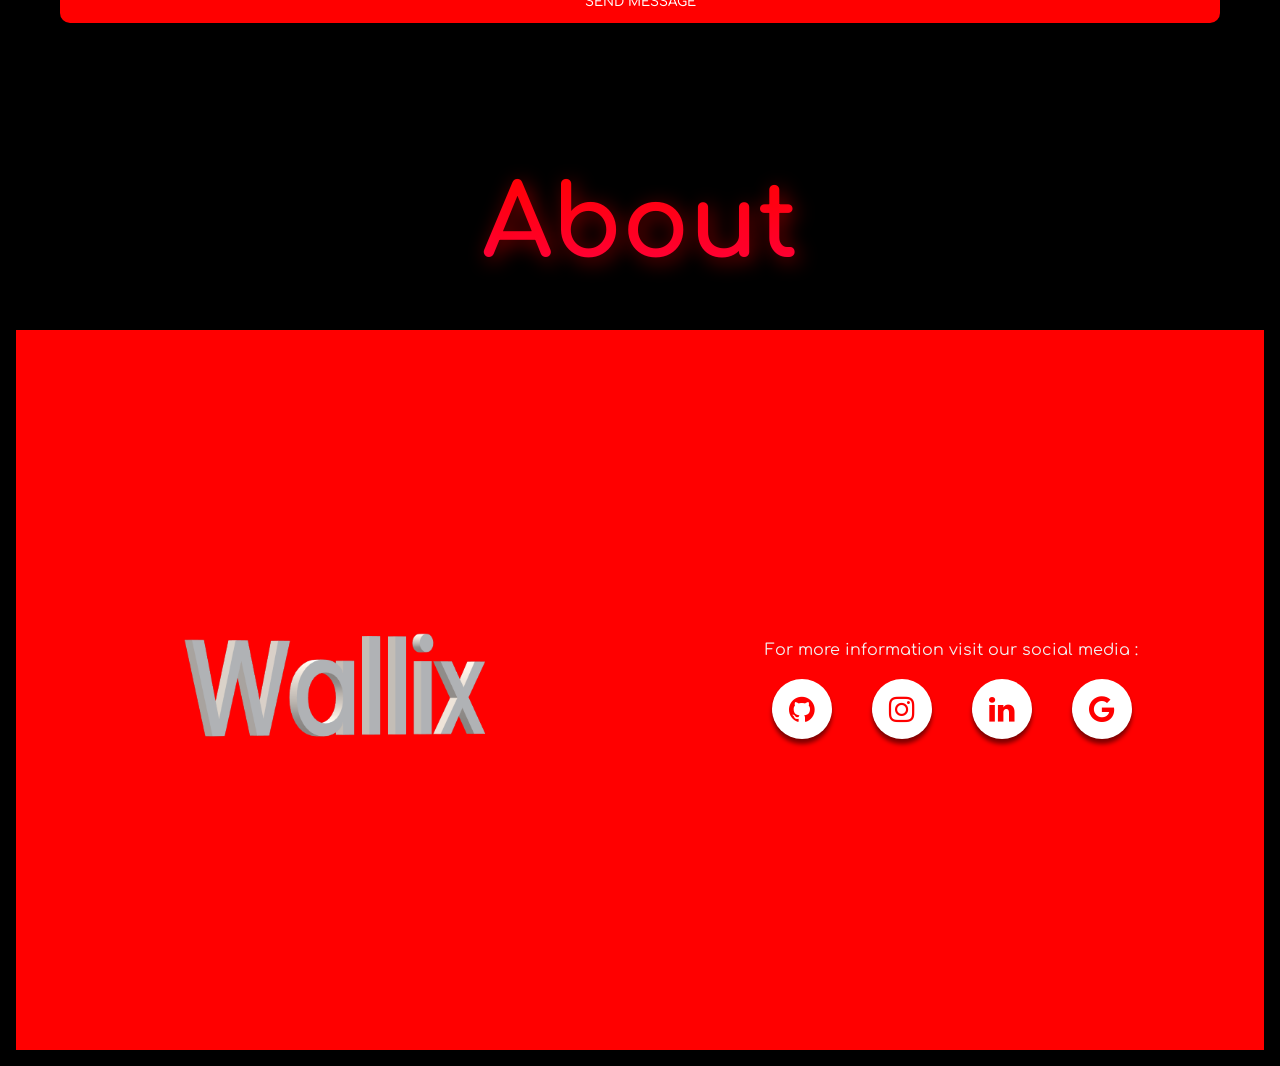
==== commit 727e5769: "Update index.html" ====
--- a/index.html
+++ b/index.html
@@ -134,7 +134,7 @@
     }
 
     .home-section {
-      background: url(./cover.lpg);
+      background: url("./cover.jpg");
       background-repeat: no-repeat;
       background-size: cover;
       background-position: center;
@@ -631,7 +631,7 @@
 <body>
   <header>
     <nav class="navbar">
-      <img src=".+.png" alt="Wallix Logo" class="logo" fetchpriority="high" />
+      <img src="./logo.png" alt="Wallix Logo" class="logo" fetchpriority="high" />
       <input type="checkbox" id="toggler" />
       <label for="toggler"><i class="fa fa-list"></i></label>
       <div class="menu">
@@ -663,49 +663,49 @@
       </div>
       <div class="container">
         <figure>
-          <img src="./walls/art/0.lpg" alt="Art Wallpapers Category" loading="lazy" decoding="async" />
+          <img src="https://images.unsplash.com/photo-1579783902614-a3fb3927b675?auto=format&fit=crop&w=400&q=50&fm=webp" alt="Art Wallpapers Category" loading="lazy" decoding="async" />
           <figcaption>
             <a href="#art" class="t"><h2>Art</h2></a>
           </figcaption>
         </figure>
         <figure>
-          <img src="./walls/cars/0.lpg" alt="Cars Wallpapers Category" loading="lazy" decoding="async" />
+          <img src="https://images.unsplash.com/photo-1503376780353-7e6692767b70?auto=format&fit=crop&w=400&q=50&fm=webp" alt="Cars Wallpapers Category" loading="lazy" decoding="async" />
           <figcaption>
             <a href="#cars" class="t"><h2>Cars</h2></a>
           </figcaption>
         </figure>
         <figure>
-          <img src="./walls/games/0.png" alt="Games Wallpapers Category" loading="lazy" decoding="async" />
+          <img src="https://images.unsplash.com/photo-1542751371-adc38448a05e?auto=format&fit=crop&w=400&q=50&fm=webp" alt="Games Wallpapers Category" loading="lazy" decoding="async" />
           <figcaption>
             <a href="#games" class="t"><h2>Games</h2></a>
           </figcaption>
         </figure>
         <figure>
-          <img src="./walls/space/0.lpg" alt="Space Wallpapers Category" loading="lazy" decoding="async" />
+          <img src="https://images.unsplash.com/photo-1451187580459-43490279c0fa?auto=format&fit=crop&w=400&q=50&fm=webp" alt="Space Wallpapers Category" loading="lazy" decoding="async" />
           <figcaption>
             <a href="#space" class="t"><h2>Space</h2></a>
           </figcaption>
         </figure>
         <figure>
-          <img src="./walls/nature/0.lpg" alt="Nature Wallpapers Category" loading="lazy" decoding="async" />
+          <img src="https://images.unsplash.com/photo-1470071459604-3b5ec3a7fe05?auto=format&fit=crop&w=400&q=50&fm=webp" alt="Nature Wallpapers Category" loading="lazy" decoding="async" />
           <figcaption>
             <a href="#nature" class="t"><h2>Nature</h2></a>
           </figcaption>
         </figure>
         <figure>
-          <img src="./walls/dark/0.lpg" alt="Dark Wallpapers Category" loading="lazy" decoding="async" />
+          <img src="https://images.unsplash.com/photo-1518709268805-4e9042af9f23?auto=format&fit=crop&w=400&q=50&fm=webp" alt="Dark Wallpapers Category" loading="lazy" decoding="async" />
           <figcaption>
             <a href="#dark" class="t"><h2>Dark</h2></a>
           </figcaption>
         </figure>
         <figure>
-          <img src="./walls/hack/0.png" alt="Hack Wallpapers Category" loading="lazy" decoding="async" />
+          <img src="https://images.unsplash.com/photo-1526374965328-7f61d4dc18c5?auto=format&fit=crop&w=400&q=50&fm=webp" alt="Hack Wallpapers Category" loading="lazy" decoding="async" />
           <figcaption>
             <a href="#hack" class="t"><h2>Hack</h2></a>
           </figcaption>
         </figure>
         <figure>
-          <img src="./walls/animals/0.lpg" alt="Animals Wallpapers Category" loading="lazy" decoding="async" />
+          <img src="https://images.unsplash.com/photo-1564349683136-77e08dba1ef6?auto=format&fit=crop&w=400&q=50&fm=webp" alt="Animals Wallpapers Category" loading="lazy" decoding="async" />
           <figcaption>
             <a href="#animals" class="t"><h2>Animals</h2></a>
           </figcaption>
@@ -716,109 +716,109 @@
     <article class="content">
       <h3 class="h3">Cars</h3>
       <section id="cars" class="auto">
-        <div class="box"><img src="./walls/cars/1.lpg" alt="Cars Wallpaper 1" loading="lazy" decoding="async" class="is"></div>
-        <div class="box"><img src="./walls/cars/2.lpg" alt="Cars Wallpaper 2" loading="lazy" decoding="async" class="is"></div>
-        <div class="box"><img src="./walls/cars/3.lpg" alt="Cars Wallpaper 3" loading="lazy" decoding="async" class="is"></div>
-        <div class="box"><img src="./walls/cars/4.lpg" alt="Cars Wallpaper 4" loading="lazy" decoding="async" class="is"></div>
-        <div class="box"><img src="./walls/cars/5.lpg" alt="Cars Wallpaper 5" loading="lazy" decoding="async" class="is"></div>
-        <div class="box"><img src="./walls/cars/6.jpeg" alt="Cars Wallpaper 6" loading="lazy" decoding="async" class="is"></div>
-        <div class="box"><img src="./walls/cars/7.lpg" alt="Cars Wallpaper 7" loading="lazy" decoding="async" class="is"></div>
-        <div class="box"><img src="./walls/cars/8.lpg" alt="Cars Wallpaper 8" loading="lazy" decoding="async" class="is"></div>
-        <div class="box"><img src="./walls/cars/9.lpg" alt="Cars Wallpaper 9" loading="lazy" decoding="async" class="is"></div>
-        <div class="box"><img src="./walls/cars/10.lpg" alt="Cars Wallpaper 10" loading="lazy" decoding="async" class="is"></div>
-        <div class="box"><img src="./walls/cars/11.lpg" alt="Cars Wallpaper 11" loading="lazy" decoding="async" class="is"></div>
-        <div class="box"><img src="./walls/cars/12.lpg" alt="Cars Wallpaper 12" loading="lazy" decoding="async" class="is"></div>
-        <div class="box"><img src="./walls/cars/13.jpeg" alt="Cars Wallpaper 13" loading="lazy" decoding="async" class="is"></div>
-        <div class="box"><img src="./walls/cars/14.lpg" alt="Cars Wallpaper 14" loading="lazy" decoding="async" class="is"></div>
-        <div class="box"><img src="./walls/cars/15.lpg" alt="Cars Wallpaper 15" loading="lazy" decoding="async" class="is"></div>
+        <div class="box"><img src="https://images.unsplash.com/photo-1503376780353-7e6692767b70?auto=format&fit=crop&w=400&q=50&fm=webp" alt="Cars Wallpaper 1" loading="lazy" decoding="async" class="is"></div>
+        <div class="box"><img src="https://images.unsplash.com/photo-1617814076367-b759c7d7e738?auto=format&fit=crop&w=400&q=50&fm=webp" alt="Cars Wallpaper 2" loading="lazy" decoding="async" class="is"></div>
+        <div class="box"><img src="https://images.unsplash.com/photo-1552519507-da3b142c6e3d?auto=format&fit=crop&w=400&q=50&fm=webp" alt="Cars Wallpaper 3" loading="lazy" decoding="async" class="is"></div>
+        <div class="box"><img src="https://images.unsplash.com/photo-1583121274602-3e2820c69888?auto=format&fit=crop&w=400&q=50&fm=webp" alt="Cars Wallpaper 4" loading="lazy" decoding="async" class="is"></div>
+        <div class="box"><img src="https://images.unsplash.com/photo-1544829099-b9a0c07fad1a?auto=format&fit=crop&w=400&q=50&fm=webp" alt="Cars Wallpaper 5" loading="lazy" decoding="async" class="is"></div>
+        <div class="box"><img src="https://images.unsplash.com/photo-1511919884226-fd3cad34687c?auto=format&fit=crop&w=400&q=50&fm=webp" alt="Cars Wallpaper 6" loading="lazy" decoding="async" class="is"></div>
+        <div class="box"><img src="https://images.unsplash.com/photo-1525609004556-c46c7d6cf023?auto=format&fit=crop&w=400&q=50&fm=webp" alt="Cars Wallpaper 7" loading="lazy" decoding="async" class="is"></div>
+        <div class="box"><img src="https://images.unsplash.com/photo-1502877338535-766e1452684a?auto=format&fit=crop&w=400&q=50&fm=webp" alt="Cars Wallpaper 8" loading="lazy" decoding="async" class="is"></div>
+        <div class="box"><img src="https://images.unsplash.com/photo-1492144534655-ae79c964c9d7?auto=format&fit=crop&w=400&q=50&fm=webp" alt="Cars Wallpaper 9" loading="lazy" decoding="async" class="is"></div>
+        <div class="box"><img src="https://images.unsplash.com/photo-1553440569-bcc63803a83d?auto=format&fit=crop&w=400&q=50&fm=webp" alt="Cars Wallpaper 10" loading="lazy" decoding="async" class="is"></div>
+        <div class="box"><img src="https://images.unsplash.com/photo-1541348263662-e082662d82da?auto=format&fit=crop&w=400&q=50&fm=webp" alt="Cars Wallpaper 11" loading="lazy" decoding="async" class="is"></div>
+        <div class="box"><img src="https://images.unsplash.com/photo-1563720223185-11003d516935?auto=format&fit=crop&w=400&q=50&fm=webp" alt="Cars Wallpaper 12" loading="lazy" decoding="async" class="is"></div>
+        <div class="box"><img src="https://images.unsplash.com/photo-1514316454349-750a7fd3da3a?auto=format&fit=crop&w=400&q=50&fm=webp" alt="Cars Wallpaper 13" loading="lazy" decoding="async" class="is"></div>
+        <div class="box"><img src="https://images.unsplash.com/photo-1568605117036-5fe5e7bab0b7?auto=format&fit=crop&w=400&q=50&fm=webp" alt="Cars Wallpaper 14" loading="lazy" decoding="async" class="is"></div>
+        <div class="box"><img src="https://images.unsplash.com/photo-1580273916550-e323be2ae537?auto=format&fit=crop&w=400&q=50&fm=webp" alt="Cars Wallpaper 15" loading="lazy" decoding="async" class="is"></div>
       </section>
 
       <h3 class="h3">Nature</h3>
       <section id="nature" class="auto">
-        <div class="box"><img src="./walls/nature/1.lpg" alt="Nature Wallpaper 1" loading="lazy" decoding="async" class="is"></div>
-        <div class="box"><img src="./walls/nature/2.lpg" alt="Nature Wallpaper 2" loading="lazy" decoding="async" class="is"></div>
-        <div class="box"><img src="./walls/nature/3.lpg" alt="Nature Wallpaper 3" loading="lazy" decoding="async" class="is"></div>
-        <div class="box"><img src="./walls/nature/4.lpg" alt="Nature Wallpaper 4" loading="lazy" decoding="async" class="is"></div>
-        <div class="box"><img src="./walls/nature/5.lpg" alt="Nature Wallpaper 5" loading="lazy" decoding="async" class="is"></div>
+        <div class="box"><img src="https://images.unsplash.com/photo-1470071459604-3b5ec3a7fe05?auto=format&fit=crop&w=400&q=50&fm=webp" alt="Nature Wallpaper 1" loading="lazy" decoding="async" class="is"></div>
+        <div class="box"><img src="https://images.unsplash.com/photo-1426604966848-d7adac402bff?auto=format&fit=crop&w=400&q=50&fm=webp" alt="Nature Wallpaper 2" loading="lazy" decoding="async" class="is"></div>
+        <div class="box"><img src="https://images.unsplash.com/photo-1472214103451-9374bd1c798e?auto=format&fit=crop&w=400&q=50&fm=webp" alt="Nature Wallpaper 3" loading="lazy" decoding="async" class="is"></div>
+        <div class="box"><img src="https://images.unsplash.com/photo-1501785888041-af3ef285b470?auto=format&fit=crop&w=400&q=50&fm=webp" alt="Nature Wallpaper 4" loading="lazy" decoding="async" class="is"></div>
+        <div class="box"><img src="https://images.unsplash.com/photo-1447752875215-b2761acb3c5d?auto=format&fit=crop&w=400&q=50&fm=webp" alt="Nature Wallpaper 5" loading="lazy" decoding="async" class="is"></div>
       </section>
 
       <h3 class="h3">Art</h3>
       <section id="art" class="auto">
-        <div class="box"><img src="./walls/art/1.png" alt="Art Wallpaper 1" loading="lazy" decoding="async" class="is"></div>
-        <div class="box"><img src="./walls/art/2.png" alt="Art Wallpaper 2" loading="lazy" decoding="async" class="is"></div>
-        <div class="box"><img src="./walls/art/3.lpg" alt="Art Wallpaper 3" loading="lazy" decoding="async" class="is"></div>
-        <div class="box"><img src="./walls/art/4.png" alt="Art Wallpaper 4" loading="lazy" decoding="async" class="is"></div>
-        <div class="box"><img src="./walls/art/5.lpg" alt="Art Wallpaper 5" loading="lazy" decoding="async" class="is"></div>
-        <div class="box"><img src="./walls/art/6.lpg" alt="Art Wallpaper 6" loading="lazy" decoding="async" class="is"></div>
-        <div class="box"><img src="./walls/art/7.lpg" alt="Art Wallpaper 7" loading="lazy" decoding="async" class="is"></div>
-        <div class="box"><img src="./walls/art/8.lpg" alt="Art Wallpaper 8" loading="lazy" decoding="async" class="is"></div>
-        <div class="box"><img src="./walls/art/9.lpg" alt="Art Wallpaper 9" loading="lazy" decoding="async" class="is"></div>
-        <div class="box"><img src="./walls/art/10.lpg" alt="Art Wallpaper 10" loading="lazy" decoding="async" class="is"></div>
+        <div class="box"><img src="https://images.unsplash.com/photo-1579783902614-a3fb3927b675?auto=format&fit=crop&w=400&q=50&fm=webp" alt="Art Wallpaper 1" loading="lazy" decoding="async" class="is"></div>
+        <div class="box"><img src="https://images.unsplash.com/photo-1541701494587-cb58502866ab?auto=format&fit=crop&w=400&q=50&fm=webp" alt="Art Wallpaper 2" loading="lazy" decoding="async" class="is"></div>
+        <div class="box"><img src="https://images.unsplash.com/photo-1579783900882-c0d3dad7b119?auto=format&fit=crop&w=400&q=50&fm=webp" alt="Art Wallpaper 3" loading="lazy" decoding="async" class="is"></div>
+        <div class="box"><img src="https://images.unsplash.com/photo-1577083552431-6e5fd01aa342?auto=format&fit=crop&w=400&q=50&fm=webp" alt="Art Wallpaper 4" loading="lazy" decoding="async" class="is"></div>
+        <div class="box"><img src="https://images.unsplash.com/photo-1549887534-1541e9326642?auto=format&fit=crop&w=400&q=50&fm=webp" alt="Art Wallpaper 5" loading="lazy" decoding="async" class="is"></div>
+        <div class="box"><img src="https://images.unsplash.com/photo-1579783901586-d8827248358f?auto=format&fit=crop&w=400&q=50&fm=webp" alt="Art Wallpaper 6" loading="lazy" decoding="async" class="is"></div>
+        <div class="box"><img src="https://images.unsplash.com/photo-1561214115-f2f134cc4912?auto=format&fit=crop&w=400&q=50&fm=webp" alt="Art Wallpaper 7" loading="lazy" decoding="async" class="is"></div>
+        <div class="box"><img src="https://images.unsplash.com/photo-1578926375705-be5b3216d649?auto=format&fit=crop&w=400&q=50&fm=webp" alt="Art Wallpaper 8" loading="lazy" decoding="async" class="is"></div>
+        <div class="box"><img src="https://images.unsplash.com/photo-1582562124811-c09040d0a901?auto=format&fit=crop&w=400&q=50&fm=webp" alt="Art Wallpaper 9" loading="lazy" decoding="async" class="is"></div>
+        <div class="box"><img src="https://images.unsplash.com/photo-1513364776144-60967b0f800f?auto=format&fit=crop&w=400&q=50&fm=webp" alt="Art Wallpaper 10" loading="lazy" decoding="async" class="is"></div>
       </section>
 
       <h3 class="h3">Space</h3>
       <section id="space" class="auto">
-        <div class="box"><img src="./walls/space/1.lpg" alt="Space Wallpaper 1" loading="lazy" decoding="async" class="is"></div>
-        <div class="box"><img src="./walls/space/2.lpg" alt="Space Wallpaper 2" loading="lazy" decoding="async" class="is"></div>
-        <div class="box"><img src="./walls/space/3.lpg" alt="Space Wallpaper 3" loading="lazy" decoding="async" class="is"></div>
-        <div class="box"><img src="./walls/space/4.lpg" alt="Space Wallpaper 4" loading="lazy" decoding="async" class="is"></div>
-        <div class="box"><img src="./walls/space/5.lpg" alt="Space Wallpaper 5" loading="lazy" decoding="async" class="is"></div>
-        <div class="box"><img src="./walls/space/6.lpg" alt="Space Wallpaper 6" loading="lazy" decoding="async" class="is"></div>
-        <div class="box"><img src="./walls/space/7.lpg" alt="Space Wallpaper 7" loading="lazy" decoding="async" class="is"></div>
-        <div class="box"><img src="./walls/space/8.lpg" alt="Space Wallpaper 8" loading="lazy" decoding="async" class="is"></div>
-        <div class="box"><img src="./walls/space/9.lpg" alt="Space Wallpaper 9" loading="lazy" decoding="async" class="is"></div>
-        <div class="box"><img src="./walls/space/10.lpg" alt="Space Wallpaper 10" loading="lazy" decoding="async" class="is"></div>
+        <div class="box"><img src="https://images.unsplash.com/photo-1451187580459-43490279c0fa?auto=format&fit=crop&w=400&q=50&fm=webp" alt="Space Wallpaper 1" loading="lazy" decoding="async" class="is"></div>
+        <div class="box"><img src="https://images.unsplash.com/photo-1446776811953-b23d57bd21aa?auto=format&fit=crop&w=400&q=50&fm=webp" alt="Space Wallpaper 2" loading="lazy" decoding="async" class="is"></div>
+        <div class="box"><img src="https://images.unsplash.com/photo-1506703719100-a0f3a48c0f86?auto=format&fit=crop&w=400&q=50&fm=webp" alt="Space Wallpaper 3" loading="lazy" decoding="async" class="is"></div>
+        <div class="box"><img src="https://images.unsplash.com/photo-1462331940025-496dfbfc7564?auto=format&fit=crop&w=400&q=50&fm=webp" alt="Space Wallpaper 4" loading="lazy" decoding="async" class="is"></div>
+        <div class="box"><img src="https://images.unsplash.com/photo-1518709268805-4e9042af9f23?auto=format&fit=crop&w=400&q=50&fm=webp" alt="Space Wallpaper 5" loading="lazy" decoding="async" class="is"></div>
+        <div class="box"><img src="https://images.unsplash.com/photo-1447433589675-4aaa569f3e05?auto=format&fit=crop&w=400&q=50&fm=webp" alt="Space Wallpaper 6" loading="lazy" decoding="async" class="is"></div>
+        <div class="box"><img src="https://images.unsplash.com/photo-1502134249126-9f3755a50d78?auto=format&fit=crop&w=400&q=50&fm=webp" alt="Space Wallpaper 7" loading="lazy" decoding="async" class="is"></div>
+        <div class="box"><img src="https://images.unsplash.com/photo-1454789548928-9efd52dc4031?auto=format&fit=crop&w=400&q=50&fm=webp" alt="Space Wallpaper 8" loading="lazy" decoding="async" class="is"></div>
+        <div class="box"><img src="https://images.unsplash.com/photo-1464802686167-b939a6910659?auto=format&fit=crop&w=400&q=50&fm=webp" alt="Space Wallpaper 9" loading="lazy" decoding="async" class="is"></div>
+        <div class="box"><img src="https://images.unsplash.com/photo-1506703719100-a0f3a48c0f86?auto=format&fit=crop&w=400&q=50&fm=webp" alt="Space Wallpaper 10" loading="lazy" decoding="async" class="is"></div>
       </section>
 
       <h3 class="h3">Animals</h3>
       <section id="animals" class="auto">
-        <div class="box"><img src="./walls/animals/1.lpg" alt="Animals Wallpaper 1" loading="lazy" decoding="async" class="is"></div>
-        <div class="box"><img src="./walls/animals/2.lpg" alt="Animals Wallpaper 2" loading="lazy" decoding="async" class="is"></div>
-        <div class="box"><img src="./walls/animals/3.lpg" alt="Animals Wallpaper 3" loading="lazy" decoding="async" class="is"></div>
-        <div class="box"><img src="./walls/animals/4.lpg" alt="Animals Wallpaper 4" loading="lazy" decoding="async" class="is"></div>
-        <div class="box"><img src="./walls/animals/5.lpg" alt="Animals Wallpaper 5" loading="lazy" decoding="async" class="is"></div>
+        <div class="box"><img src="https://images.unsplash.com/photo-1564349683136-77e08dba1ef6?auto=format&fit=crop&w=400&q=50&fm=webp" alt="Animals Wallpaper 1" loading="lazy" decoding="async" class="is"></div>
+        <div class="box"><img src="https://images.unsplash.com/photo-1534188753412-3e26d0d618d6?auto=format&fit=crop&w=400&q=50&fm=webp" alt="Animals Wallpaper 2" loading="lazy" decoding="async" class="is"></div>
+        <div class="box"><img src="https://images.unsplash.com/photo-1474511320723-9a56873867b5?auto=format&fit=crop&w=400&q=50&fm=webp" alt="Animals Wallpaper 3" loading="lazy" decoding="async" class="is"></div>
+        <div class="box"><img src="https://images.unsplash.com/photo-1555169062-013468b47731?auto=format&fit=crop&w=400&q=50&fm=webp" alt="Animals Wallpaper 4" loading="lazy" decoding="async" class="is"></div>
+        <div class="box"><img src="https://images.unsplash.com/photo-1546182990-dffeafbe841d?auto=format&fit=crop&w=400&q=50&fm=webp" alt="Animals Wallpaper 5" loading="lazy" decoding="async" class="is"></div>
       </section>
 
       <h3 class="h3">Games</h3>
       <section id="games" class="auto">
-        <div class="box"><img src="./walls/games/1.lpg" alt="Games Wallpaper 1" loading="lazy" decoding="async" class="is"></div>
-        <div class="box"><img src="./walls/games/2.lpg" alt="Games Wallpaper 2" loading="lazy" decoding="async" class="is"></div>
-        <div class="box"><img src="./walls/games/3.lpg" alt="Games Wallpaper 3" loading="lazy" decoding="async" class="is"></div>
-        <div class="box"><img src="./walls/games/4.png" alt="Games Wallpaper 4" loading="lazy" decoding="async" class="is"></div>
-        <div class="box"><img src="./walls/games/5.lpg" alt="Games Wallpaper 5" loading="lazy" decoding="async" class="is"></div>
-        <div class="box"><img src="./walls/games/6.png" alt="Games Wallpaper 6" loading="lazy" decoding="async" class="is"></div>
-        <div class="box"><img src="./walls/games/7.lpg" alt="Games Wallpaper 7" loading="lazy" decoding="async" class="is"></div>
-        <div class="box"><img src="./walls/games/8.lpg" alt="Games Wallpaper 8" loading="lazy" decoding="async" class="is"></div>
-        <div class="box"><img src="./walls/games/9.lpg" alt="Games Wallpaper 9" loading="lazy" decoding="async" class="is"></div>
-        <div class="box"><img src="./walls/games/10.lpg" alt="Games Wallpaper 10" loading="lazy" decoding="async" class="is"></div>
+        <div class="box"><img src="https://images.unsplash.com/photo-1542751371-adc38448a05e?auto=format&fit=crop&w=400&q=50&fm=webp" alt="Games Wallpaper 1" loading="lazy" decoding="async" class="is"></div>
+        <div class="box"><img src="https://images.unsplash.com/photo-1511512578047-dfb367046420?auto=format&fit=crop&w=400&q=50&fm=webp" alt="Games Wallpaper 2" loading="lazy" decoding="async" class="is"></div>
+        <div class="box"><img src="https://images.unsplash.com/photo-1538481199705-c710c4e965fc?auto=format&fit=crop&w=400&q=50&fm=webp" alt="Games Wallpaper 3" loading="lazy" decoding="async" class="is"></div>
+        <div class="box"><img src="https://images.unsplash.com/photo-1550745165-9bc0b252726f?auto=format&fit=crop&w=400&q=50&fm=webp" alt="Games Wallpaper 4" loading="lazy" decoding="async" class="is"></div>
+        <div class="box"><img src="https://images.unsplash.com/photo-1612287230202-1ff1d85d1bdf?auto=format&fit=crop&w=400&q=50&fm=webp" alt="Games Wallpaper 5" loading="lazy" decoding="async" class="is"></div>
+        <div class="box"><img src="https://images.unsplash.com/photo-1586182987320-2f3100f5276f?auto=format&fit=crop&w=400&q=50&fm=webp" alt="Games Wallpaper 6" loading="lazy" decoding="async" class="is"></div>
+        <div class="box"><img src="https://images.unsplash.com/photo-1551103782-8ab07afd45c1?auto=format&fit=crop&w=400&q=50&fm=webp" alt="Games Wallpaper 7" loading="lazy" decoding="async" class="is"></div>
+        <div class="box"><img src="https://images.unsplash.com/photo-1579373903781-fd5c0c30c4cd?auto=format&fit=crop&w=400&q=50&fm=webp" alt="Games Wallpaper 8" loading="lazy" decoding="async" class="is"></div>
+        <div class="box"><img src="https://images.unsplash.com/photo-1607604276583-eef5d076aa5f?auto=format&fit=crop&w=400&q=50&fm=webp" alt="Games Wallpaper 9" loading="lazy" decoding="async" class="is"></div>
+        <div class="box"><img src="https://images.unsplash.com/photo-1518709268805-4e9042af9f23?auto=format&fit=crop&w=400&q=50&fm=webp" alt="Games Wallpaper 10" loading="lazy" decoding="async" class="is"></div>
       </section>
 
       <h3 class="h3">Dark</h3>
       <section id="dark" class="auto">
-        <div class="box"><img src="./walls/dark/1.lpg" alt="Dark Wallpaper 1" loading="lazy" decoding="async" class="is"></div>
-        <div class="box"><img src="./walls/dark/2.lpg" alt="Dark Wallpaper 2" loading="lazy" decoding="async" class="is"></div>
-        <div class="box"><img src="./walls/dark/3.lpg" alt="Dark Wallpaper 3" loading="lazy" decoding="async" class="is"></div>
-        <div class="box"><img src="./walls/dark/4.lpg" alt="Dark Wallpaper 4" loading="lazy" decoding="async" class="is"></div>
-        <div class="box"><img src="./walls/dark/5.lpg" alt="Dark Wallpaper 5" loading="lazy" decoding="async" class="is"></div>
-        <div class="box"><img src="./walls/dark/6.lpg" alt="Dark Wallpaper 6" loading="lazy" decoding="async" class="is"></div>
-        <div class="box"><img src="./walls/dark/7.lpg" alt="Dark Wallpaper 7" loading="lazy" decoding="async" class="is"></div>
-        <div class="box"><img src="./walls/dark/8.lpg" alt="Dark Wallpaper 8" loading="lazy" decoding="async" class="is"></div>
-        <div class="box"><img src="./walls/dark/9.lpg" alt="Dark Wallpaper 9" loading="lazy" decoding="async" class="is"></div>
-        <div class="box"><img src="./walls/dark/10.lpg" alt="Dark Wallpaper 10" loading="lazy" decoding="async" class="is"></div>
+        <div class="box"><img src="https://images.unsplash.com/photo-1518709268805-4e9042af9f23?auto=format&fit=crop&w=400&q=50&fm=webp" alt="Dark Wallpaper 1" loading="lazy" decoding="async" class="is"></div>
+        <div class="box"><img src="https://images.unsplash.com/photo-1509198397868-475647b2a1e5?auto=format&fit=crop&w=400&q=50&fm=webp" alt="Dark Wallpaper 2" loading="lazy" decoding="async" class="is"></div>
+        <div class="box"><img src="https://images.unsplash.com/photo-1508739773434-c26b3d09e071?auto=format&fit=crop&w=400&q=50&fm=webp" alt="Dark Wallpaper 3" loading="lazy" decoding="async" class="is"></div>
+        <div class="box"><img src="https://images.unsplash.com/photo-1514539079130-25950c84af65?auto=format&fit=crop&w=400&q=50&fm=webp" alt="Dark Wallpaper 4" loading="lazy" decoding="async" class="is"></div>
+        <div class="box"><img src="https://images.unsplash.com/photo-1499750310107-5fef28a66643?auto=format&fit=crop&w=400&q=50&fm=webp" alt="Dark Wallpaper 5" loading="lazy" decoding="async" class="is"></div>
+        <div class="box"><img src="https://images.unsplash.com/photo-1518895949257-7621c3c786d7?auto=format&fit=crop&w=400&q=50&fm=webp" alt="Dark Wallpaper 6" loading="lazy" decoding="async" class="is"></div>
+        <div class="box"><img src="https://images.unsplash.com/photo-1516339901601-2e1b62dc0c45?auto=format&fit=crop&w=400&q=50&fm=webp" alt="Dark Wallpaper 7" loading="lazy" decoding="async" class="is"></div>
+        <div class="box"><img src="https://images.unsplash.com/photo-1550684848-fac1c5b4e853?auto=format&fit=crop&w=400&q=50&fm=webp" alt="Dark Wallpaper 8" loading="lazy" decoding="async" class="is"></div>
+        <div class="box"><img src="https://images.unsplash.com/photo-1507525428034-b723cf961d3e?auto=format&fit=crop&w=400&q=50&fm=webp" alt="Dark Wallpaper 9" loading="lazy" decoding="async" class="is"></div>
+        <div class="box"><img src="https://images.unsplash.com/photo-1478760329108-5c3ed9d495a0?auto=format&fit=crop&w=400&q=50&fm=webp" alt="Dark Wallpaper 10" loading="lazy" decoding="async" class="is"></div>
       </section>
 
       <h3 class="h3">Hack</h3>
       <section id="hack" class="auto">
-        <div class="box"><img src="./walls/hack/1.lpg" alt="Hack Wallpaper 1" loading="lazy" decoding="async" class="is"></div>
-        <div class="box"><img src="./walls/hack/2.lpg" alt="Hack Wallpaper 2" loading="lazy" decoding="async" class="is"></div>
-        <div class="box"><img src="./walls/hack/3.lpg" alt="Hack Wallpaper 3" loading="lazy" decoding="async" class="is"></div>
-        <div class="box"><img src="./walls/hack/4.lpg" alt="Hack Wallpaper 4" loading="lazy" decoding="async" class="is"></div>
-        <div class="box"><img src="./walls/hack/5.lpg" alt="Hack Wallpaper 5" loading="lazy" decoding="async" class="is"></div>
-        <div class="box"><img src="./walls/hack/6.lpg" alt="Hack Wallpaper 6" loading="lazy" decoding="async" class="is"></div>
-        <div class="box"><img src="./walls/hack/7.lpg" alt="Hack Wallpaper 7" loading="lazy" decoding="async" class="is"></div>
-        <div class="box"><img src="./walls/hack/8.lpg" alt="Hack Wallpaper 8" loading="lazy" decoding="async" class="is"></div>
-        <div class="box"><img src="./walls/hack/9.lpg" alt="Hack Wallpaper 9" loading="lazy" decoding="async" class="is"></div>
-        <div class="box"><img src="./walls/hack/10.lpg" alt="Hack Wallpaper 10" loading="lazy" decoding="async" class="is"></div>
+        <div class="box"><img src="https://images.unsplash.com/photo-1526374965328-7f61d4dc18c5?auto=format&fit=crop&w=400&q=50&fm=webp" alt="Hack Wallpaper 1" loading="lazy" decoding="async" class="is"></div>
+        <div class="box"><img src="https://images.unsplash.com/photo-1510511459019-5dda7724fd87?auto=format&fit=crop&w=400&q=50&fm=webp" alt="Hack Wallpaper 2" loading="lazy" decoding="async" class="is"></div>
+        <div class="box"><img src="https://images.unsplash.com/photo-1555066931-4365d14bab8c?auto=format&fit=crop&w=400&q=50&fm=webp" alt="Hack Wallpaper 3" loading="lazy" decoding="async" class="is"></div>
+        <div class="box"><img src="https://images.unsplash.com/photo-1562813733-b31f71025d54?auto=format&fit=crop&w=400&q=50&fm=webp" alt="Hack Wallpaper 4" loading="lazy" decoding="async" class="is"></div>
+        <div class="box"><img src="https://images.unsplash.com/photo-1526379879527-8559ecfcaec0?auto=format&fit=crop&w=400&q=50&fm=webp" alt="Hack Wallpaper 5" loading="lazy" decoding="async" class="is"></div>
+        <div class="box"><img src="https://images.unsplash.com/photo-1550751827-4bd374c3f58b?auto=format&fit=crop&w=400&q=50&fm=webp" alt="Hack Wallpaper 6" loading="lazy" decoding="async" class="is"></div>
+        <div class="box"><img src="https://images.unsplash.com/photo-1516321318423-f06f85e504b3?auto=format&fit=crop&w=400&q=50&fm=webp" alt="Hack Wallpaper 7" loading="lazy" decoding="async" class="is"></div>
+        <div class="box"><img src="https://images.unsplash.com/photo-1504639725590-34d0984388bd?auto=format&fit=crop&w=400&q=50&fm=webp" alt="Hack Wallpaper 8" loading="lazy" decoding="async" class="is"></div>
+        <div class="box"><img src="https://images.unsplash.com/photo-1526374965328-7f61d4dc18c5?auto=format&fit=crop&w=400&q=50&fm=webp" alt="Hack Wallpaper 9" loading="lazy" decoding="async" class="is"></div>
+        <div class="box"><img src="https://images.unsplash.com/photo-1510511459019-5dda7724fd87?auto=format&fit=crop&w=400&q=50&fm=webp" alt="Hack Wallpaper 10" loading="lazy" decoding="async" class="is"></div>
       </section>
 
       <div class="text-center button">
@@ -887,5 +887,4 @@
     </article>
   </main>
 </body>
-
 </html>
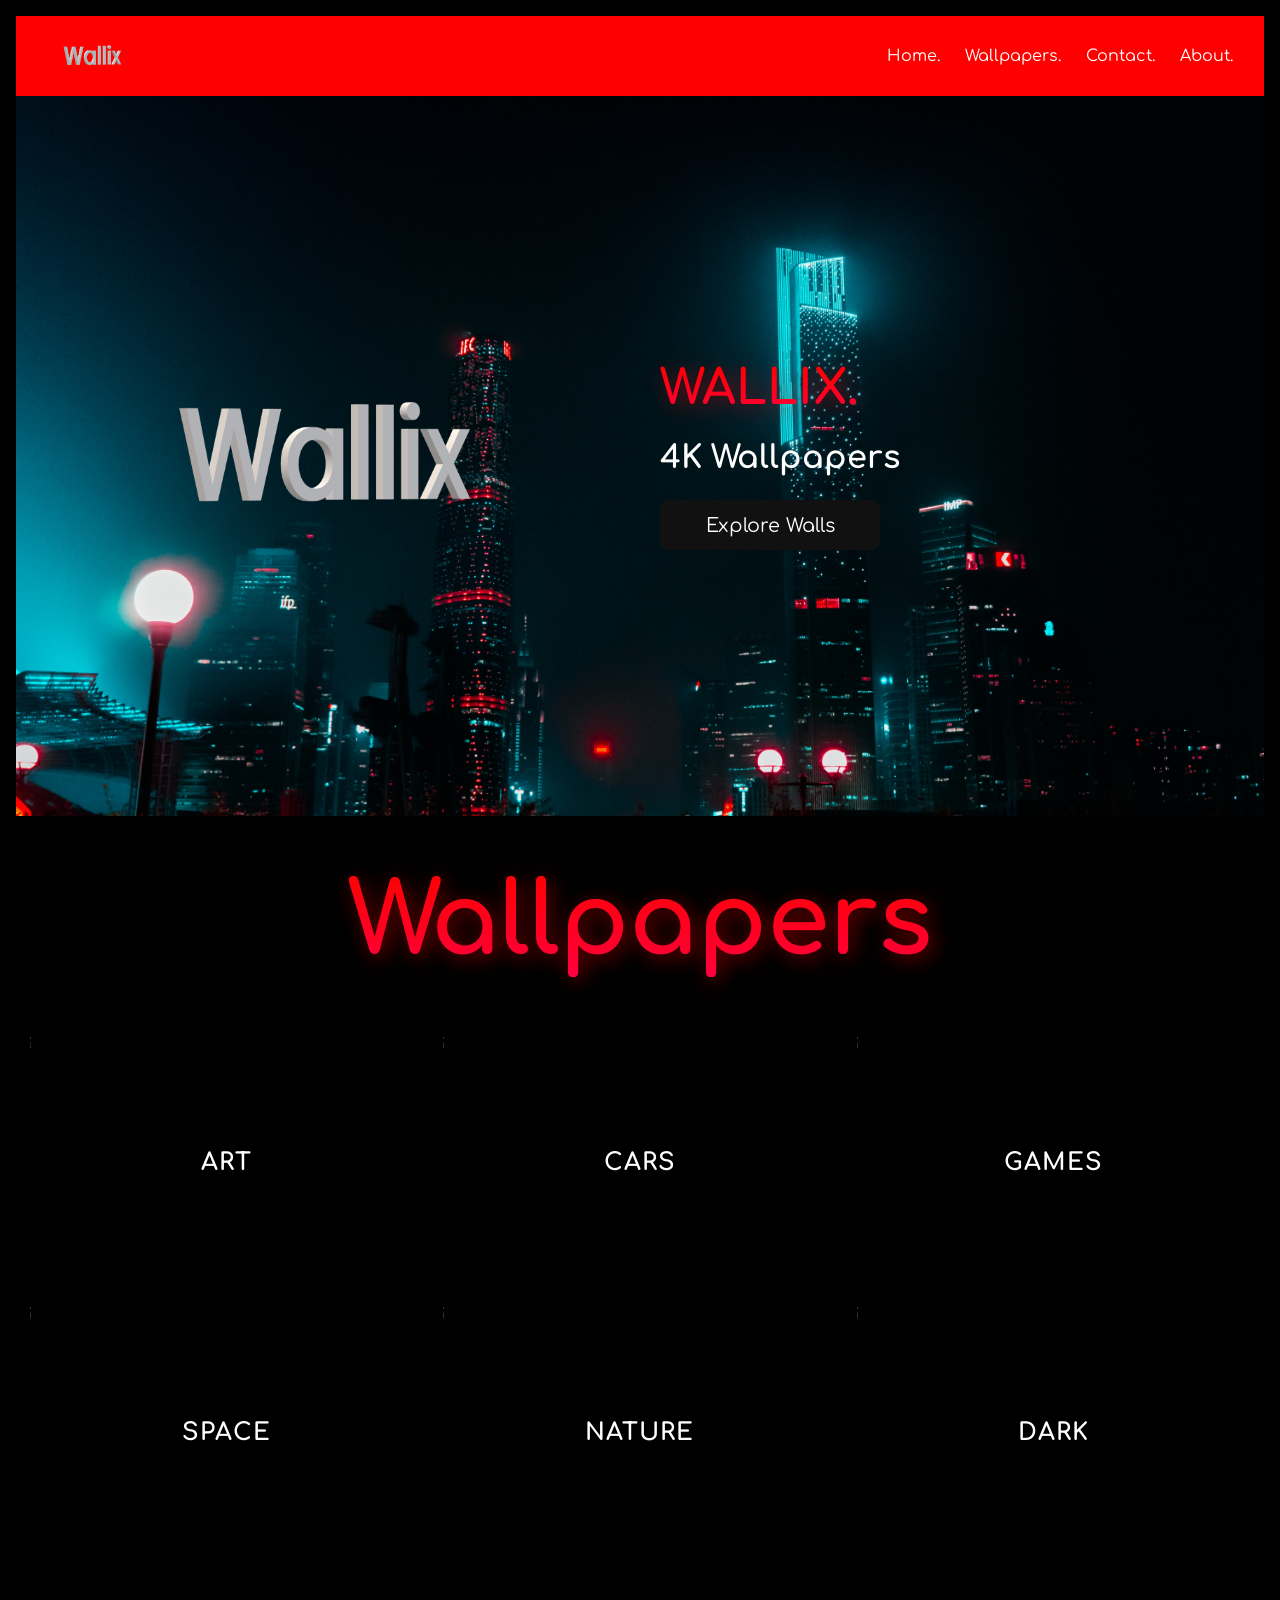
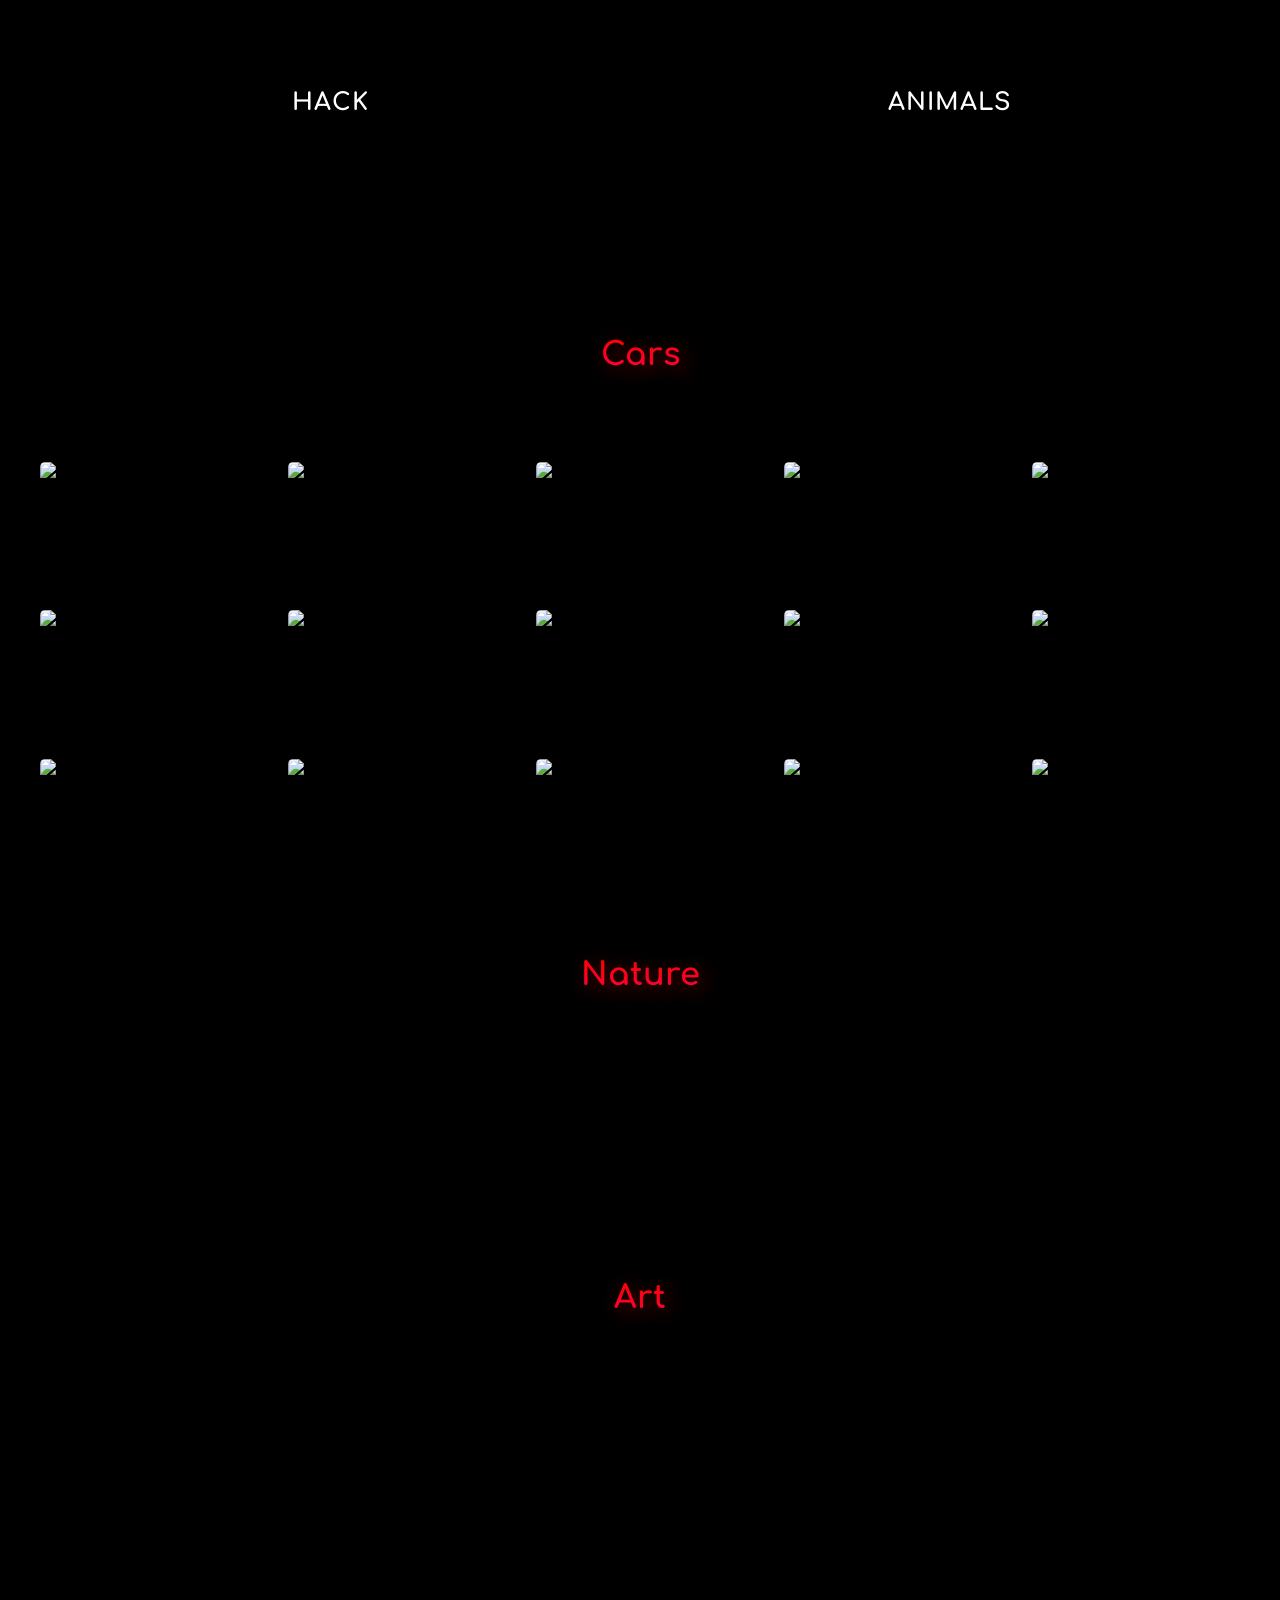
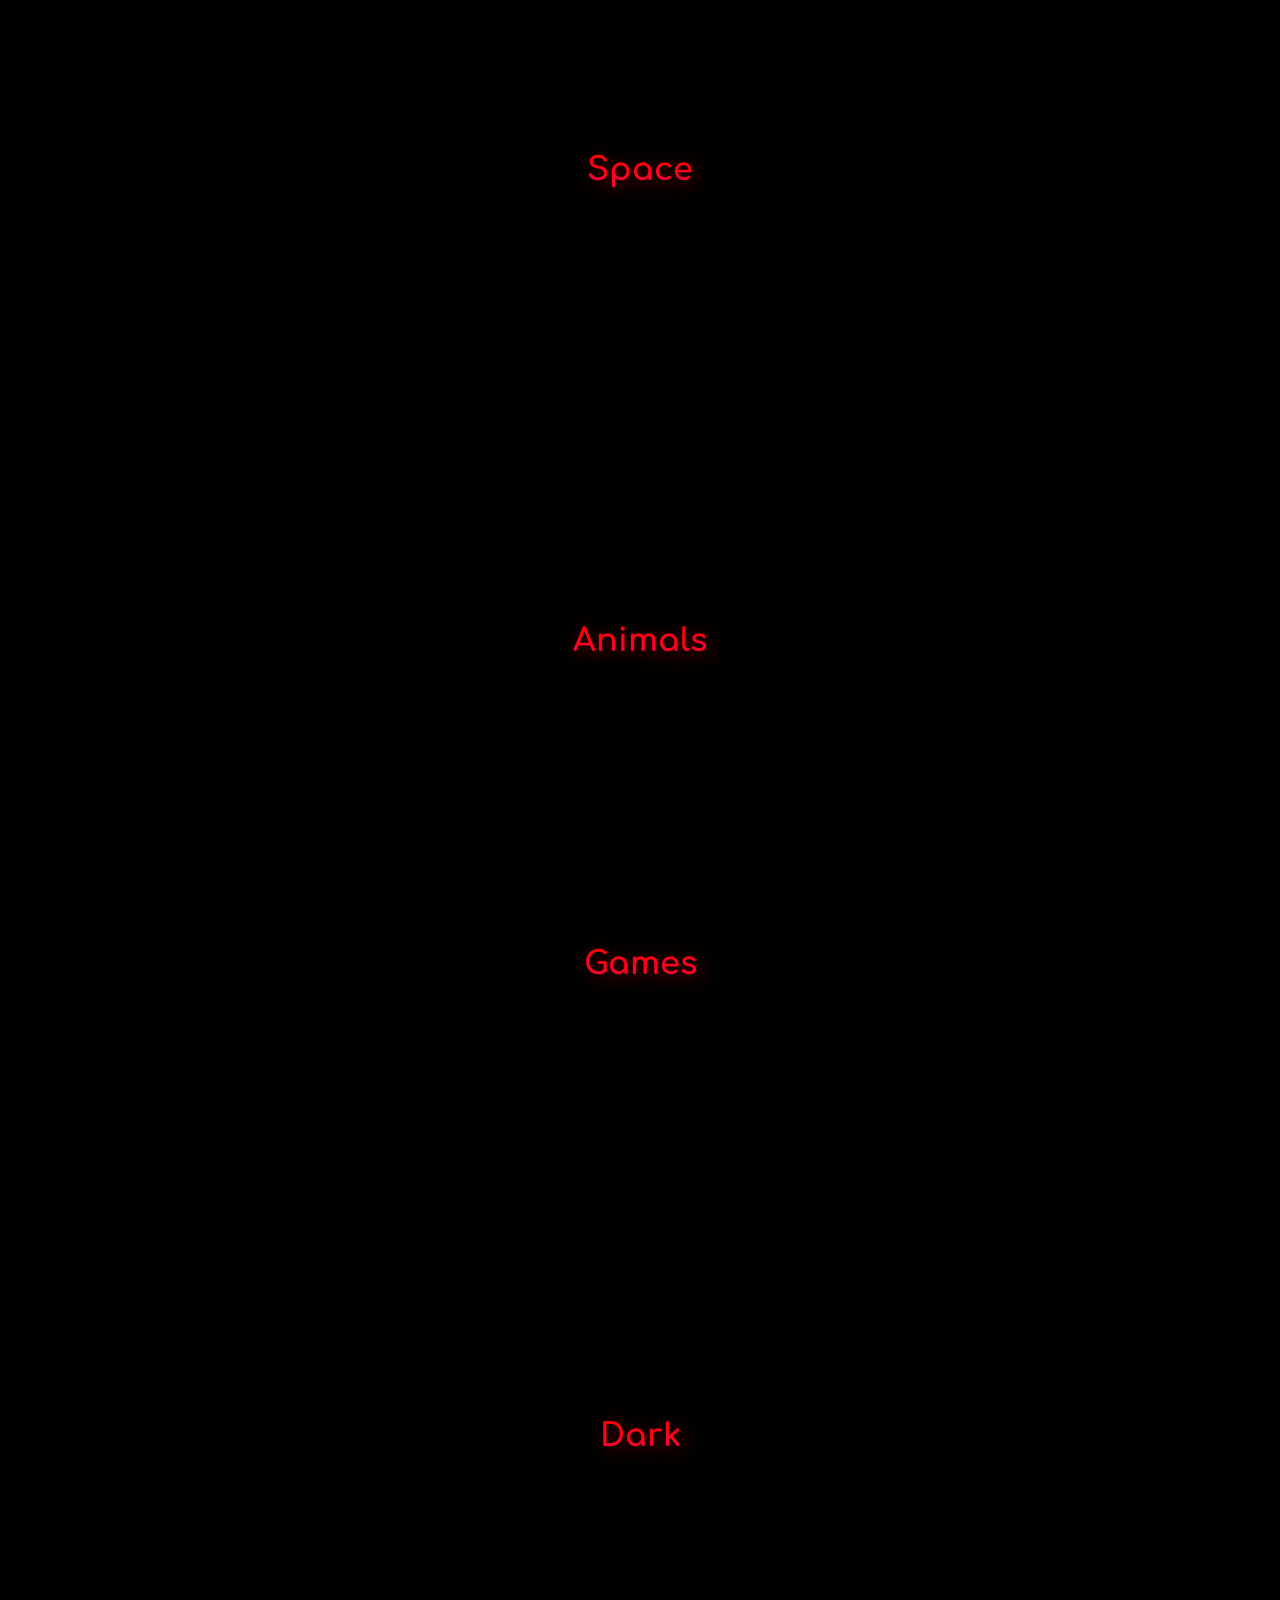
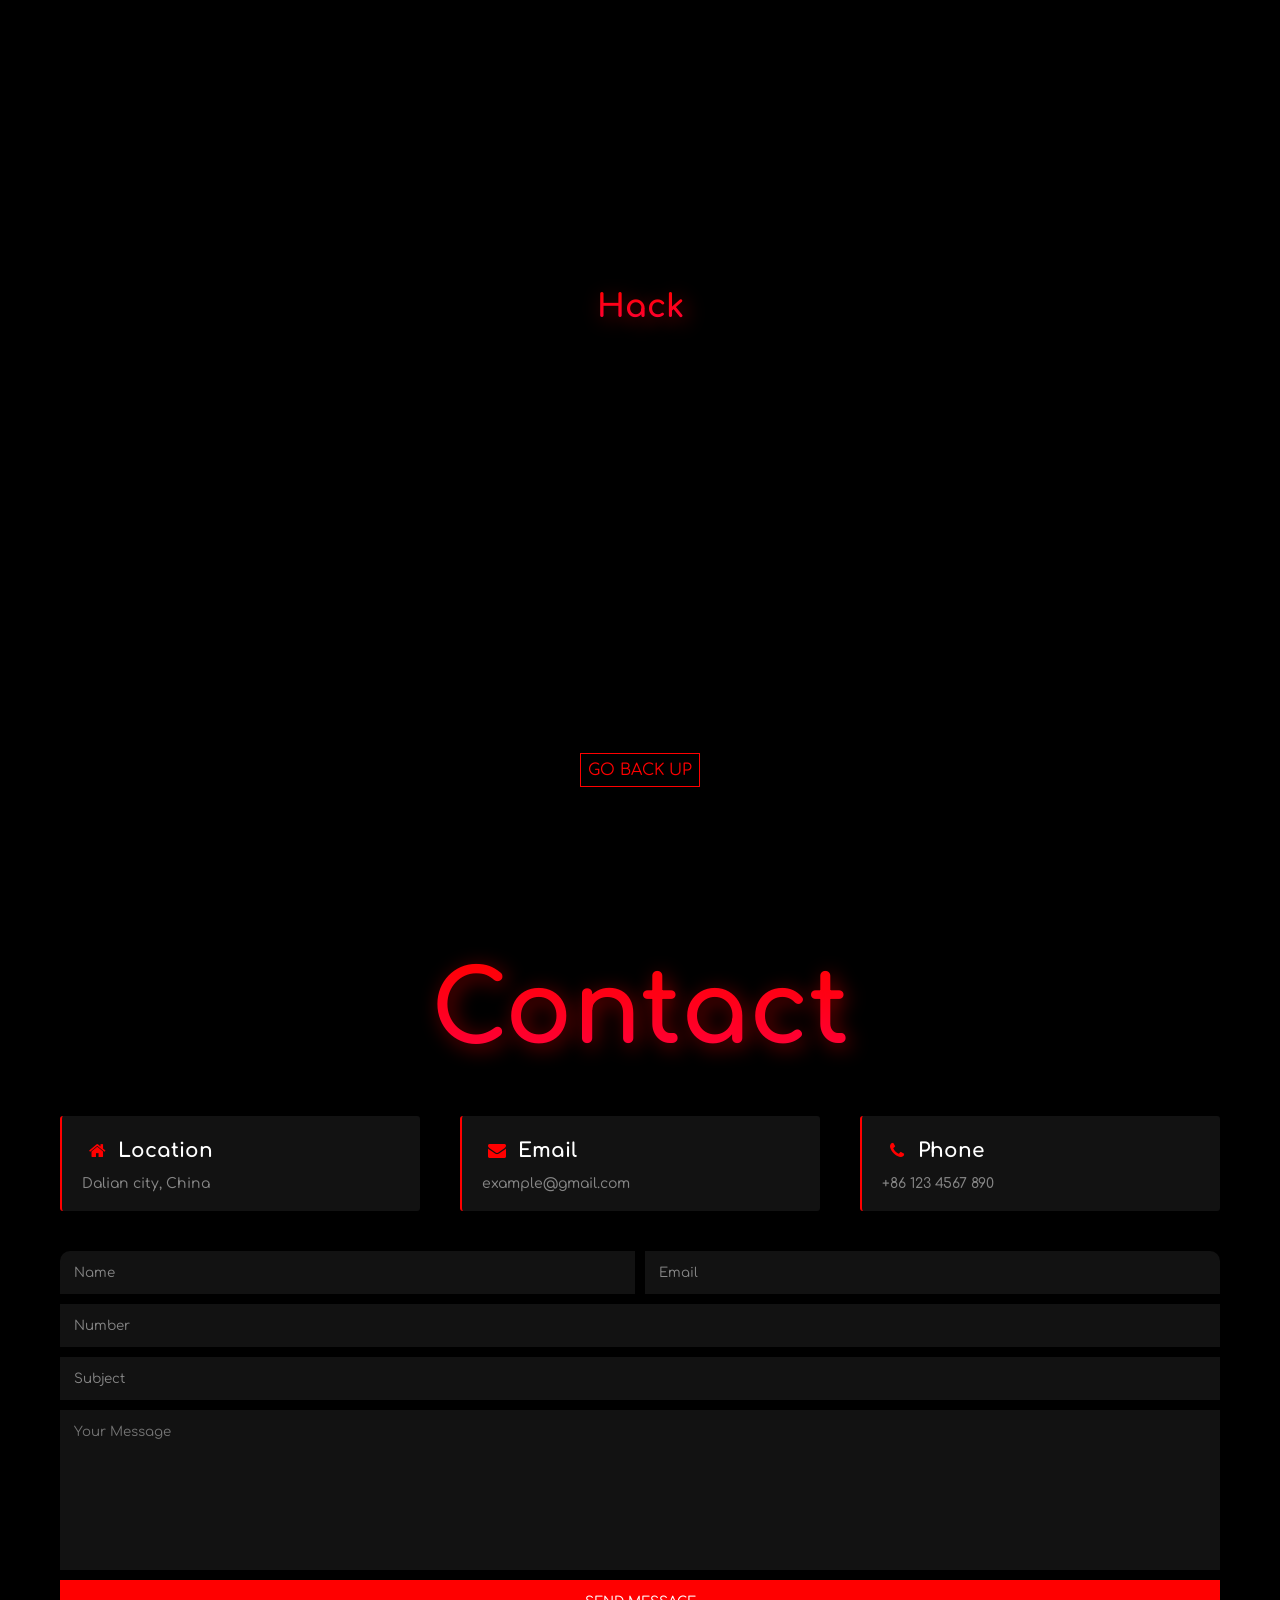
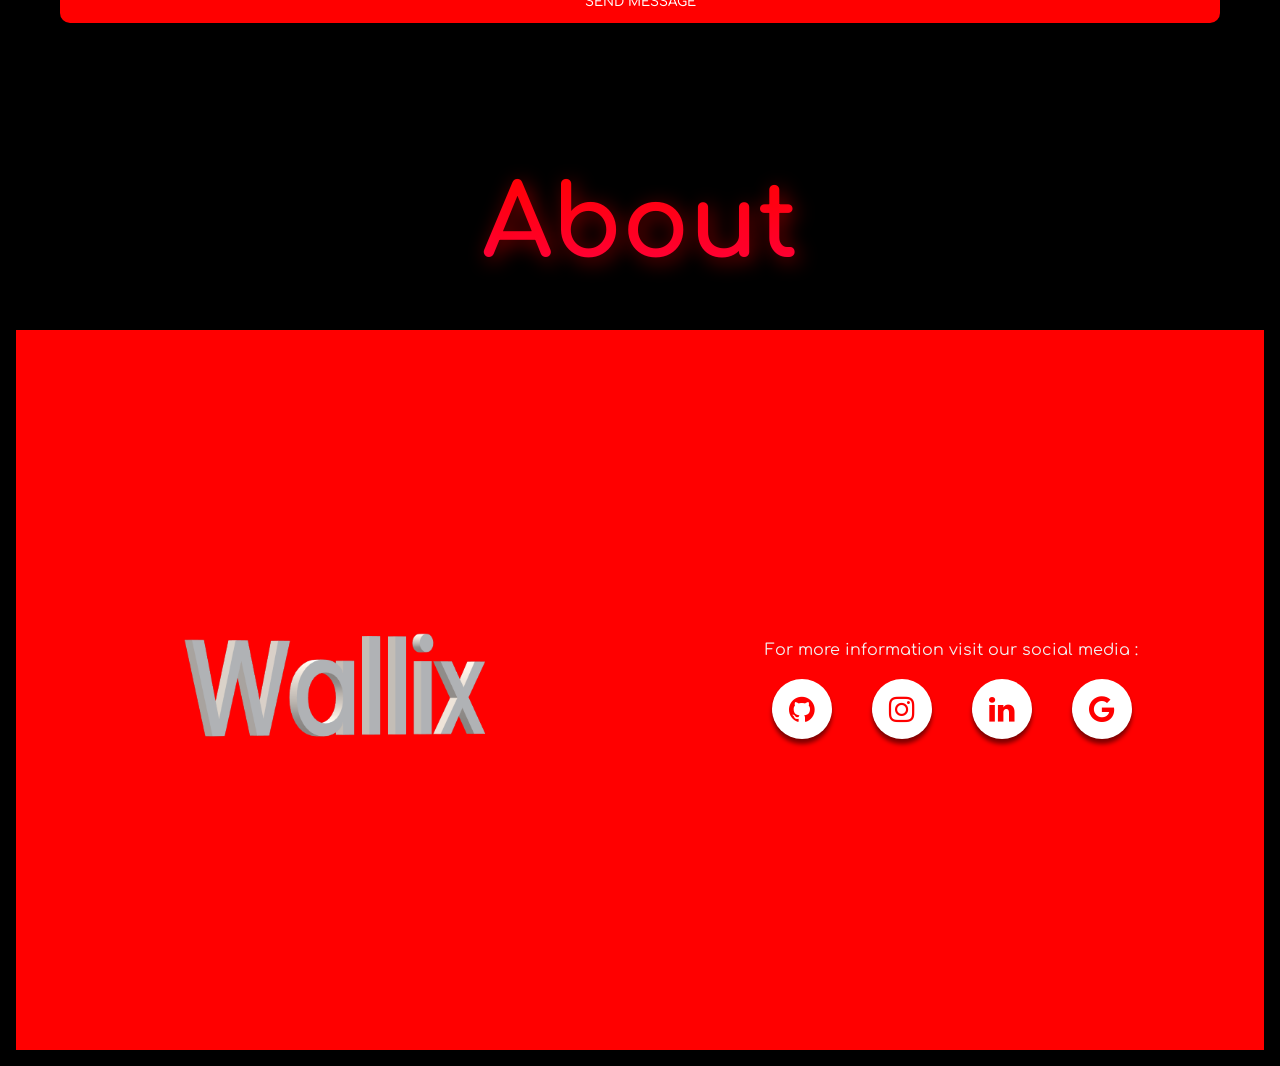
==== commit ca599273: "Fix background image URL and adjust attachment style Updated the background image URL and commented " ====
--- a/index.html
+++ b/index.html
@@ -134,11 +134,11 @@
     }
 
     .home-section {
-      background: url("./cover.jpg");
+      background: url("cover.jpg");
       background-repeat: no-repeat;
       background-size: cover;
       background-position: center;
-      background-attachment: fixed;
+      /*background-attachment: fixed;*/
       height: 80vh;
       margin: 16px;
       display: flex;
@@ -663,7 +663,7 @@
       </div>
       <div class="container">
         <figure>
-          <img src="https://images.unsplash.com/photo-1579783902614-a3fb3927b675?auto=format&fit=crop&w=400&q=50&fm=webp" alt="Art Wallpapers Category" loading="lazy" decoding="async" />
+          <img src="https://images.unsplash.com/photo-1582562124811-c09040d0a901?auto=format&fit=crop&w=400&q=50&fm=webp" alt="Art Wallpapers Category" loading="lazy" decoding="async" />
           <figcaption>
             <a href="#art" class="t"><h2>Art</h2></a>
           </figcaption>
@@ -705,7 +705,7 @@
           </figcaption>
         </figure>
         <figure>
-          <img src="https://images.unsplash.com/photo-1564349683136-77e08dba1ef6?auto=format&fit=crop&w=400&q=50&fm=webp" alt="Animals Wallpapers Category" loading="lazy" decoding="async" />
+          <img src="https://images.unsplash.com/photo-1474511320723-9a56873867b5?auto=format&fit=crop&w=400&q=50&fm=webp" alt="Animals Wallpapers Category" loading="lazy" decoding="async" />
           <figcaption>
             <a href="#animals" class="t"><h2>Animals</h2></a>
           </figcaption>
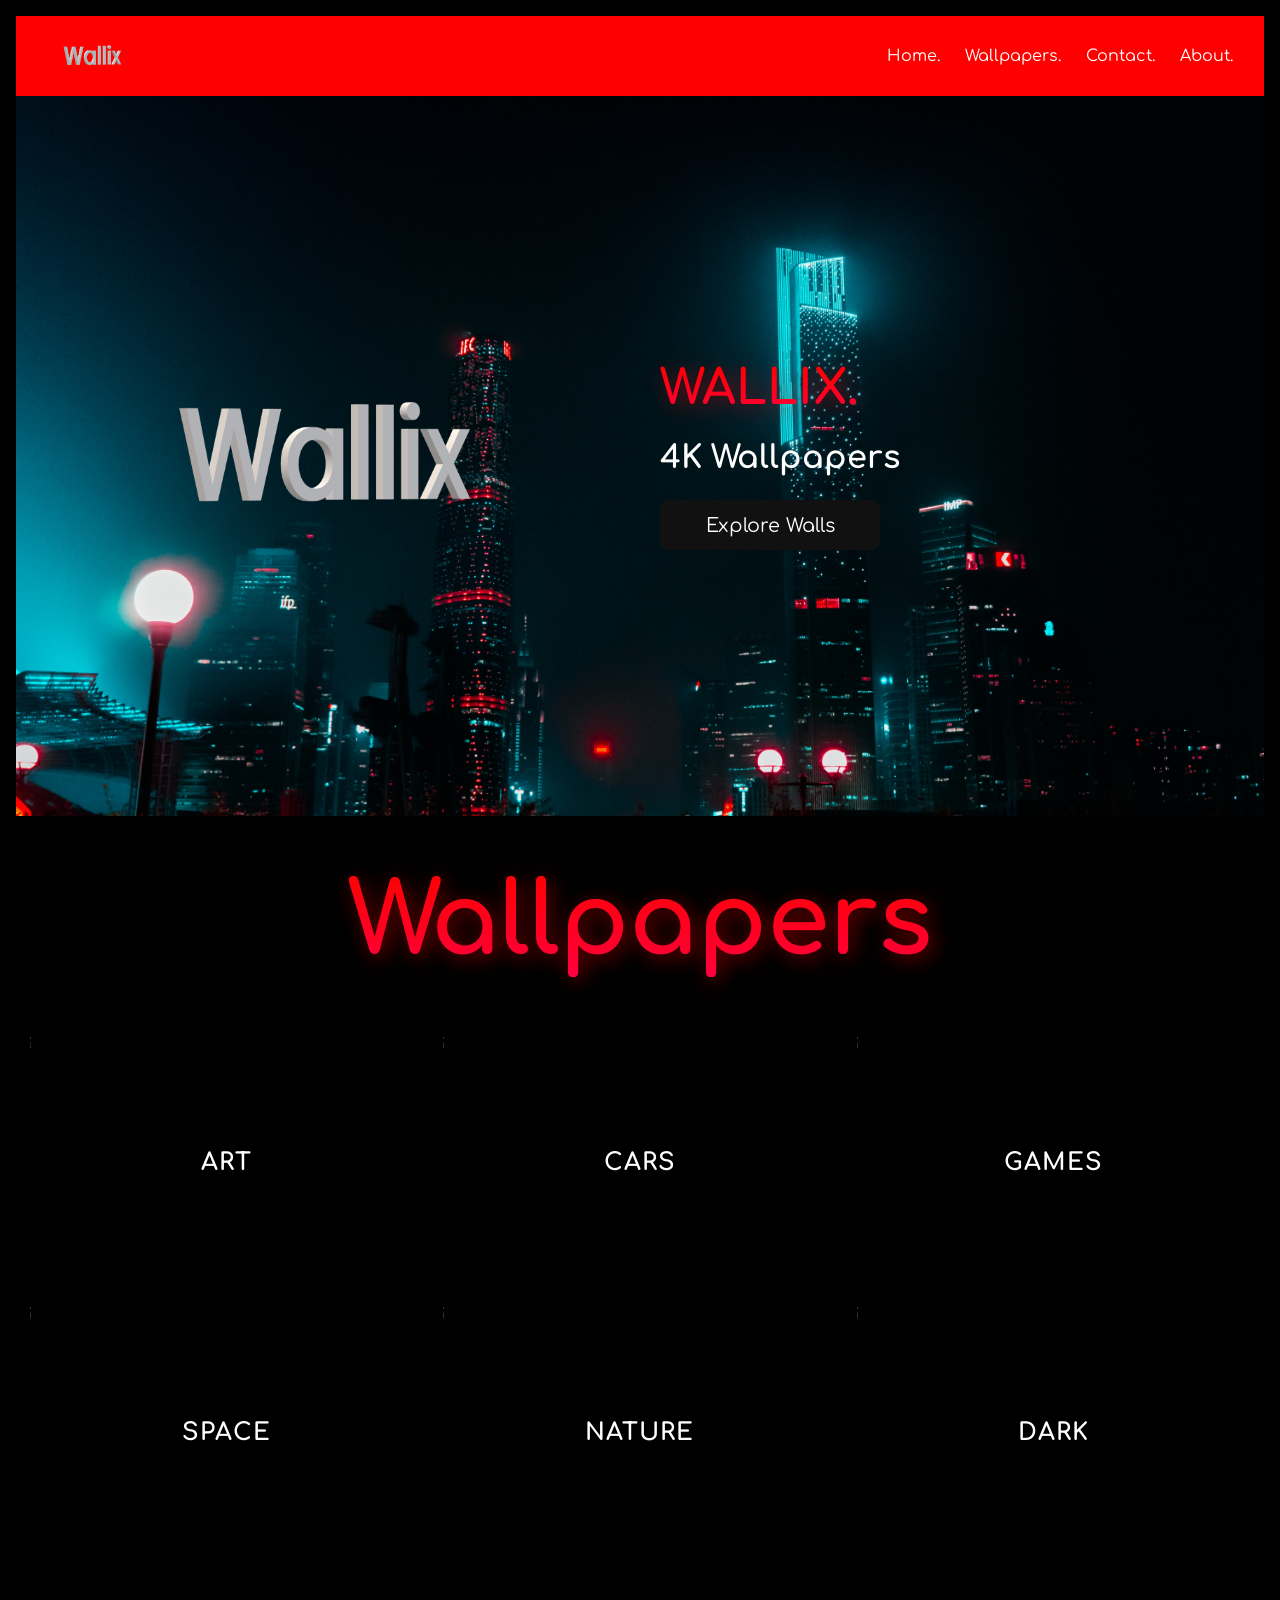
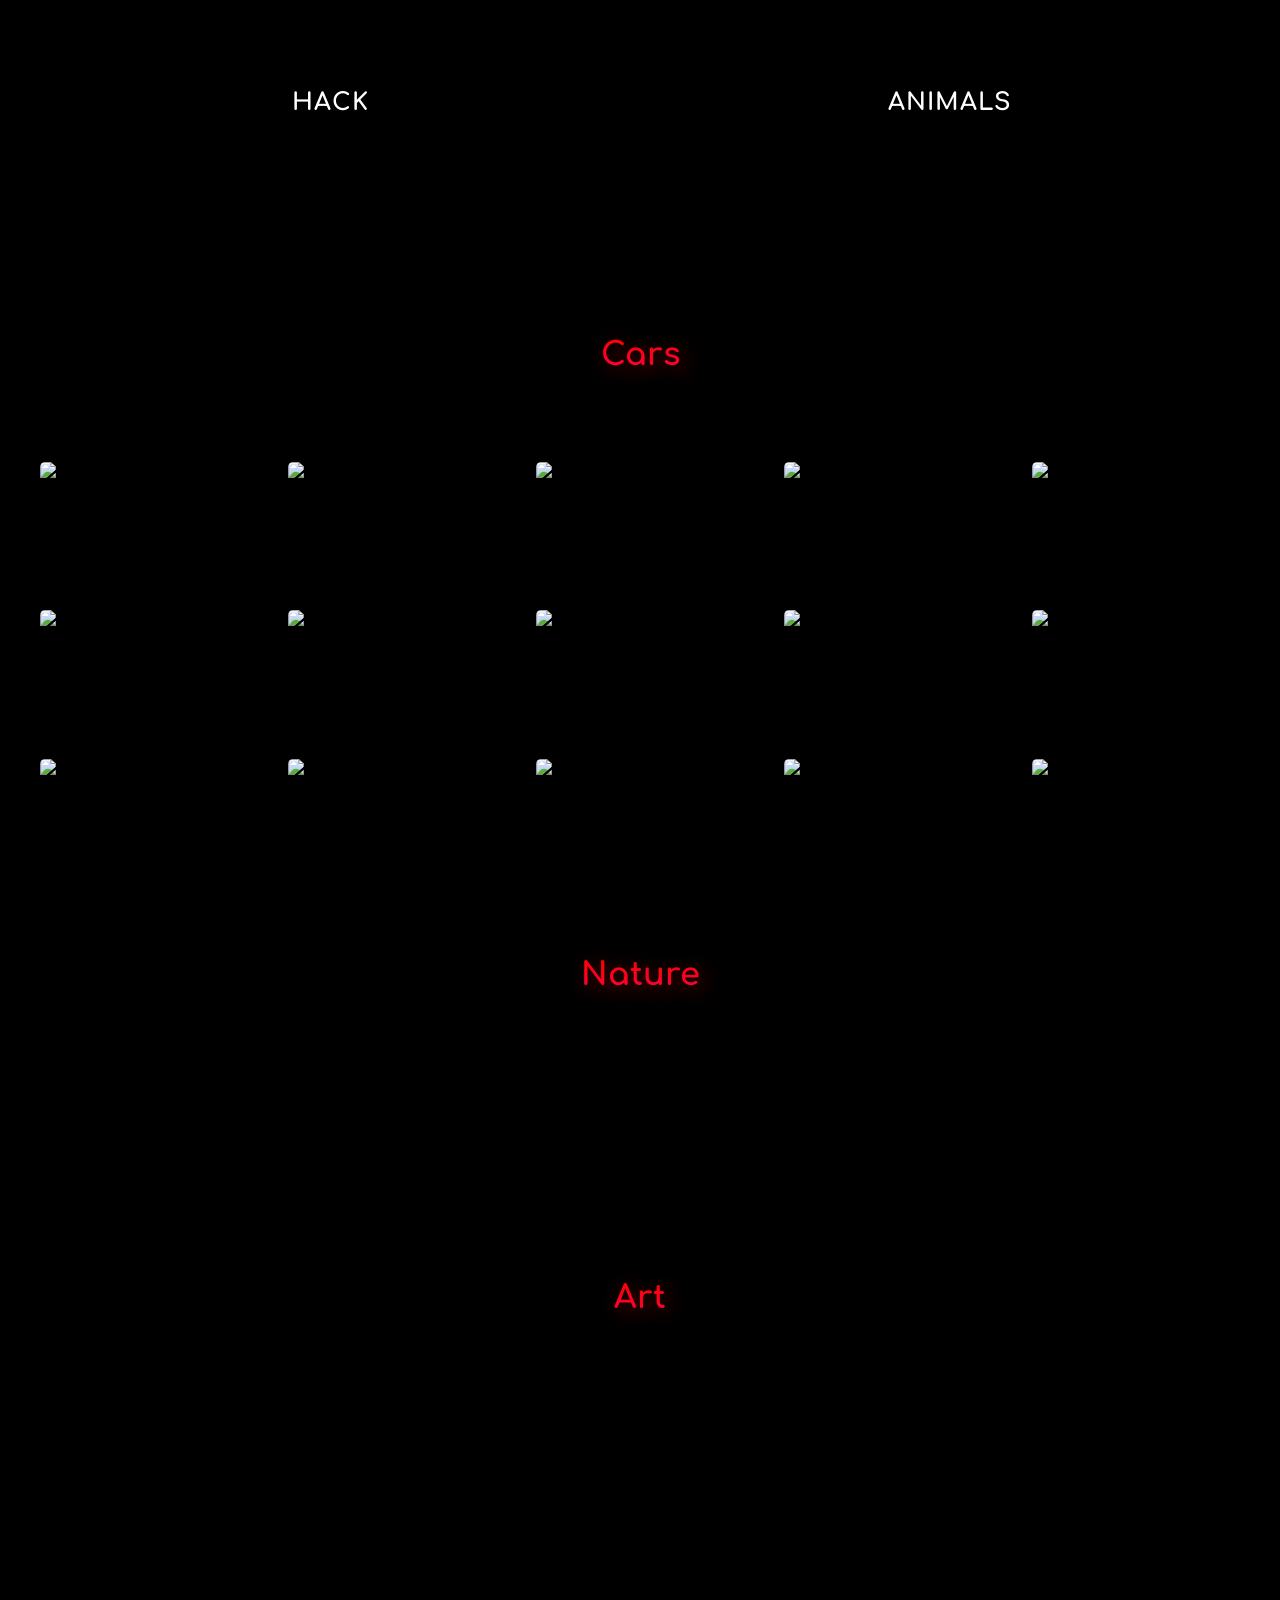
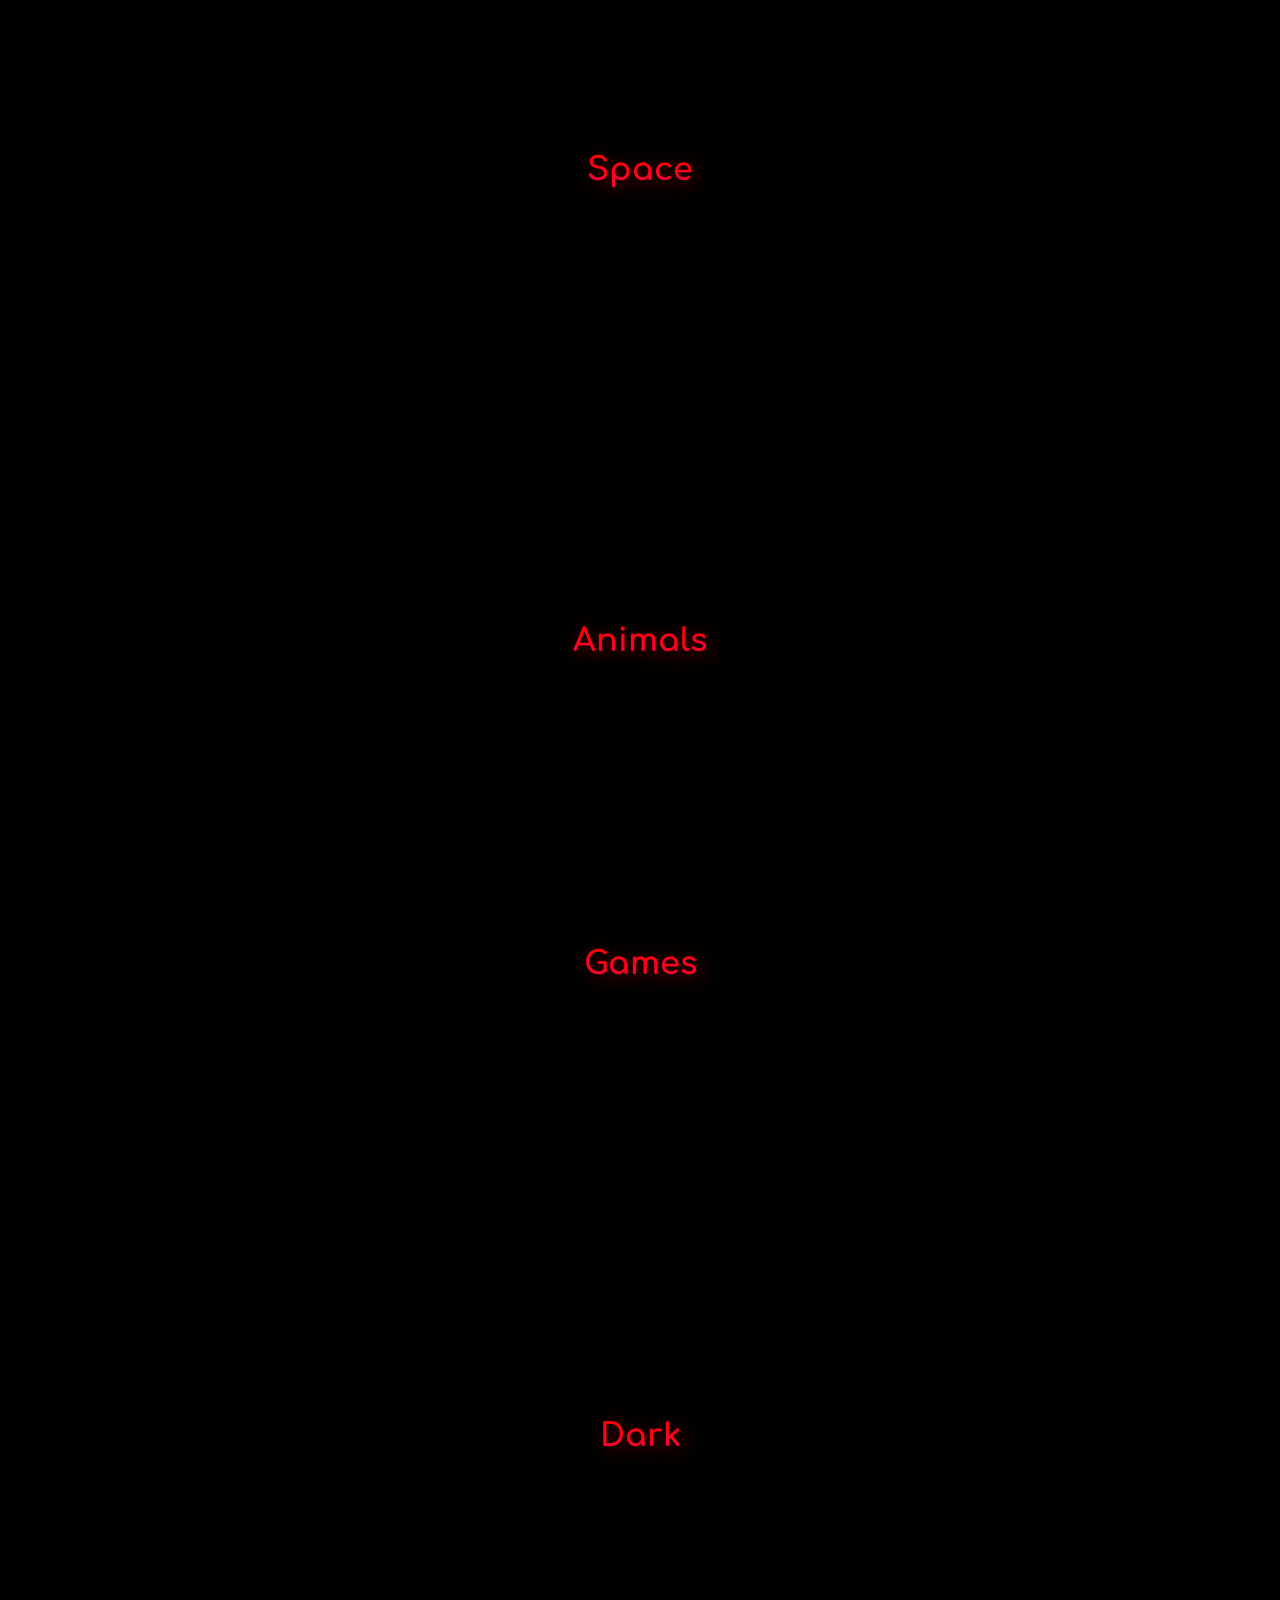
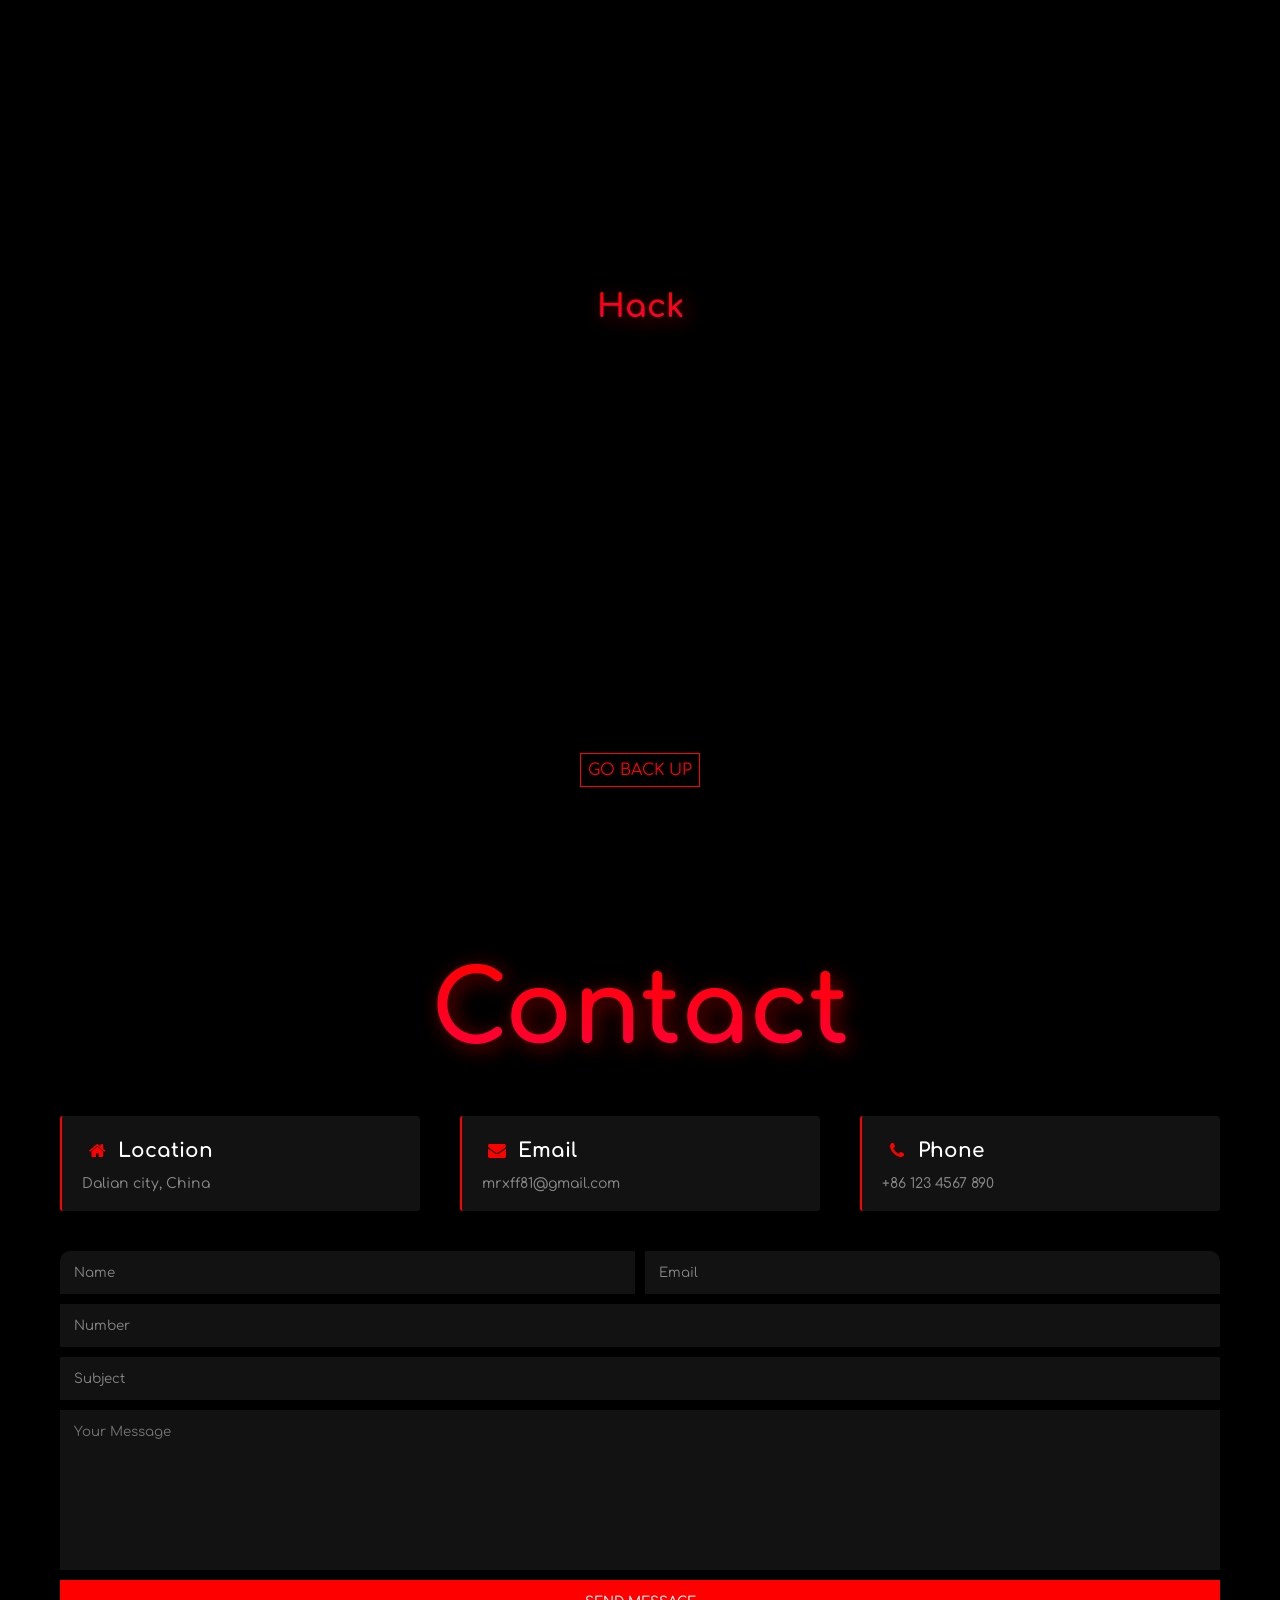
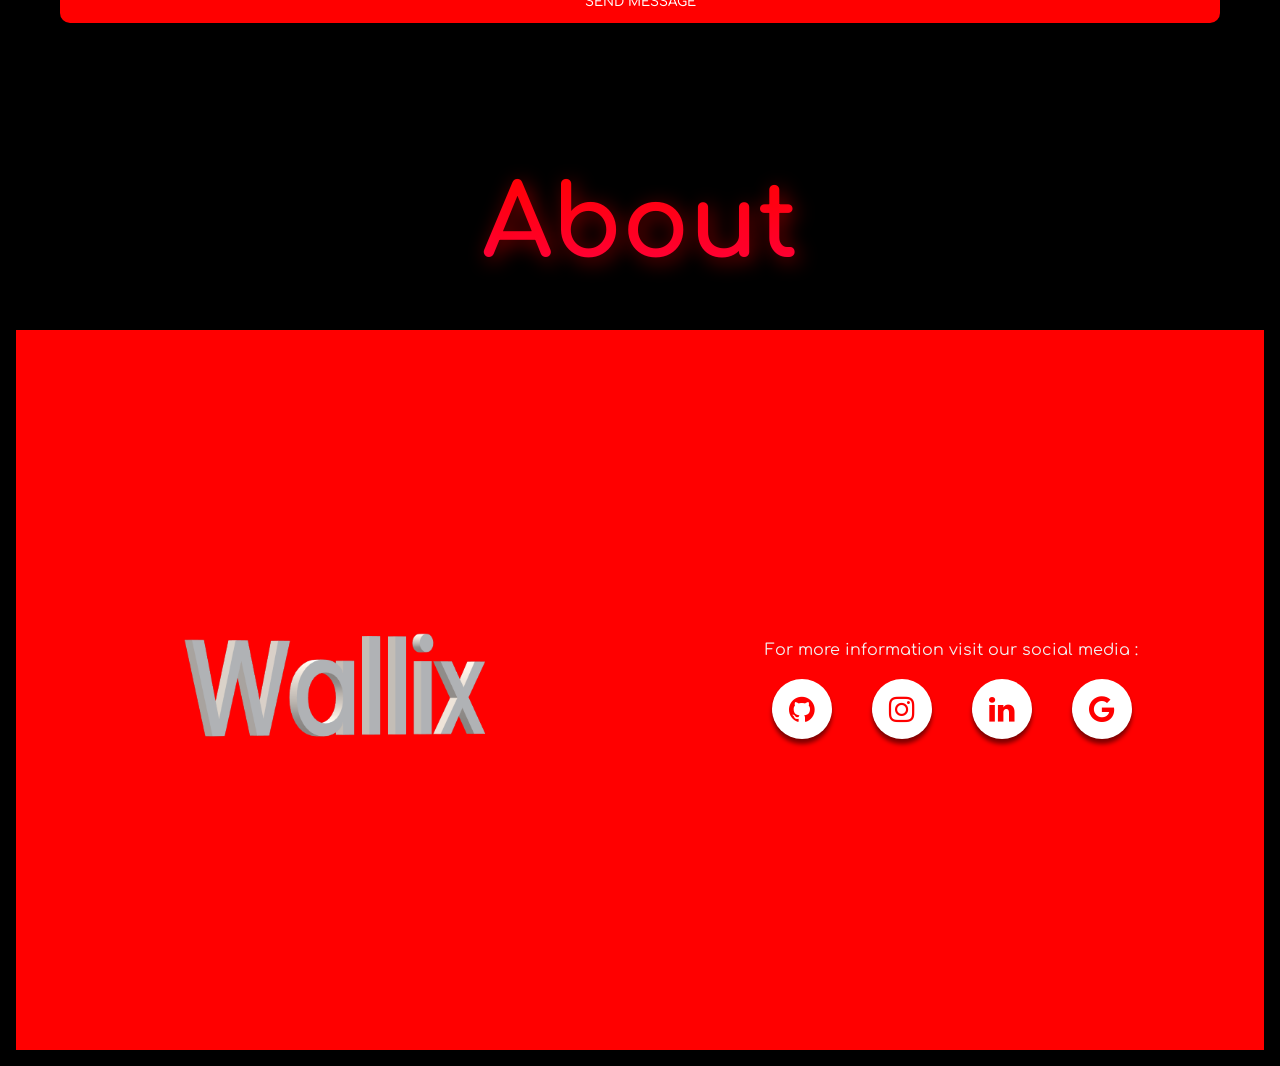
==== commit 6409f1f6: "Refactor CSS properties and update email contact" ====
--- a/index.html
+++ b/index.html
@@ -134,11 +134,10 @@
     }
 
     .home-section {
-      background: url("cover.jpg");
+      background-image: url("cover.jpg");
       background-repeat: no-repeat;
       background-size: cover;
       background-position: center;
-      /*background-attachment: fixed;*/
       height: 80vh;
       margin: 16px;
       display: flex;
@@ -530,7 +529,6 @@
 
     .t:hover { font-weight: bolder; }
 
-    /* Render optimization for long scrolling galleries */
     .auto {
       width: 100%;
       padding: 20px;
@@ -556,6 +554,8 @@
       box-shadow: 0 0 20px 2px rgba(0, 0, 0, .1);
       transition: .5s;
       aspect-ratio: 16 / 9;
+      cursor: pointer;
+      position: relative;
     }
 
     .box:hover {
@@ -844,7 +844,7 @@
               <h2 class="box-title">
                 <i class="box-icon fa fa-envelope"></i> Email
               </h2>
-              <div class="box-content">example@gmail.com</div>
+              <div class="box-content">mrxff81@gmail.com</div>
             </div>
             <div class="contact-box">
               <h2 class="box-title">
@@ -880,11 +880,47 @@
             <li><a href="https://github.com/THE12X" aria-label="GitHub"><i class="fa fa-github"></i></a></li>
             <li><a href="https://www.instagram.com/" aria-label="Instagram"><i class="fa fa-instagram"></i></a></li>
             <li><a href="https://www.linkedin.com/in/mohamedkammou/" aria-label="LinkedIn"><i class="fa fa-linkedin"></i></a></li>
-            <li><a href="mailto:example@gmail.com" aria-label="Google"><i class="fa fa-google"></i></a></li>
+            <li><a href="mailto:mrxff81@gmail.com" aria-label="Google"><i class="fa fa-google"></i></a></li>
           </ul>
         </div>
       </div>
     </article>
   </main>
+
+  <script>
+    async function downloadWallpaper(imgElement) {
+      const srcUrl = imgElement.src;
+      // Upgrade preview resolution (w=400) to full HD (w=1920) upon download
+      const highResUrl = srcUrl.replace('w=400&q=50', 'w=1920&q=90');
+      const altText = imgElement.alt || 'wallpaper';
+      const fileName = altText.toLowerCase().replace(/[^a-z0-9]+/g, '-') + '.jpg';
+
+      try {
+        const response = await fetch(highResUrl);
+        const blob = await response.blob();
+        const blobUrl = URL.createObjectURL(blob);
+
+        const link = document.createElement('a');
+        link.href = blobUrl;
+        link.download = fileName;
+        document.body.appendChild(link);
+        link.click();
+
+        document.body.removeChild(link);
+        URL.revokeObjectURL(blobUrl);
+      } catch (err) {
+        window.open(highResUrl, '_blank');
+      }
+    }
+
+    document.addEventListener('DOMContentLoaded', () => {
+      document.querySelectorAll('.auto .box').forEach(box => {
+        box.addEventListener('click', () => {
+          const img = box.querySelector('img');
+          if (img) downloadWallpaper(img);
+        });
+      });
+    });
+  </script>
 </body>
 </html>
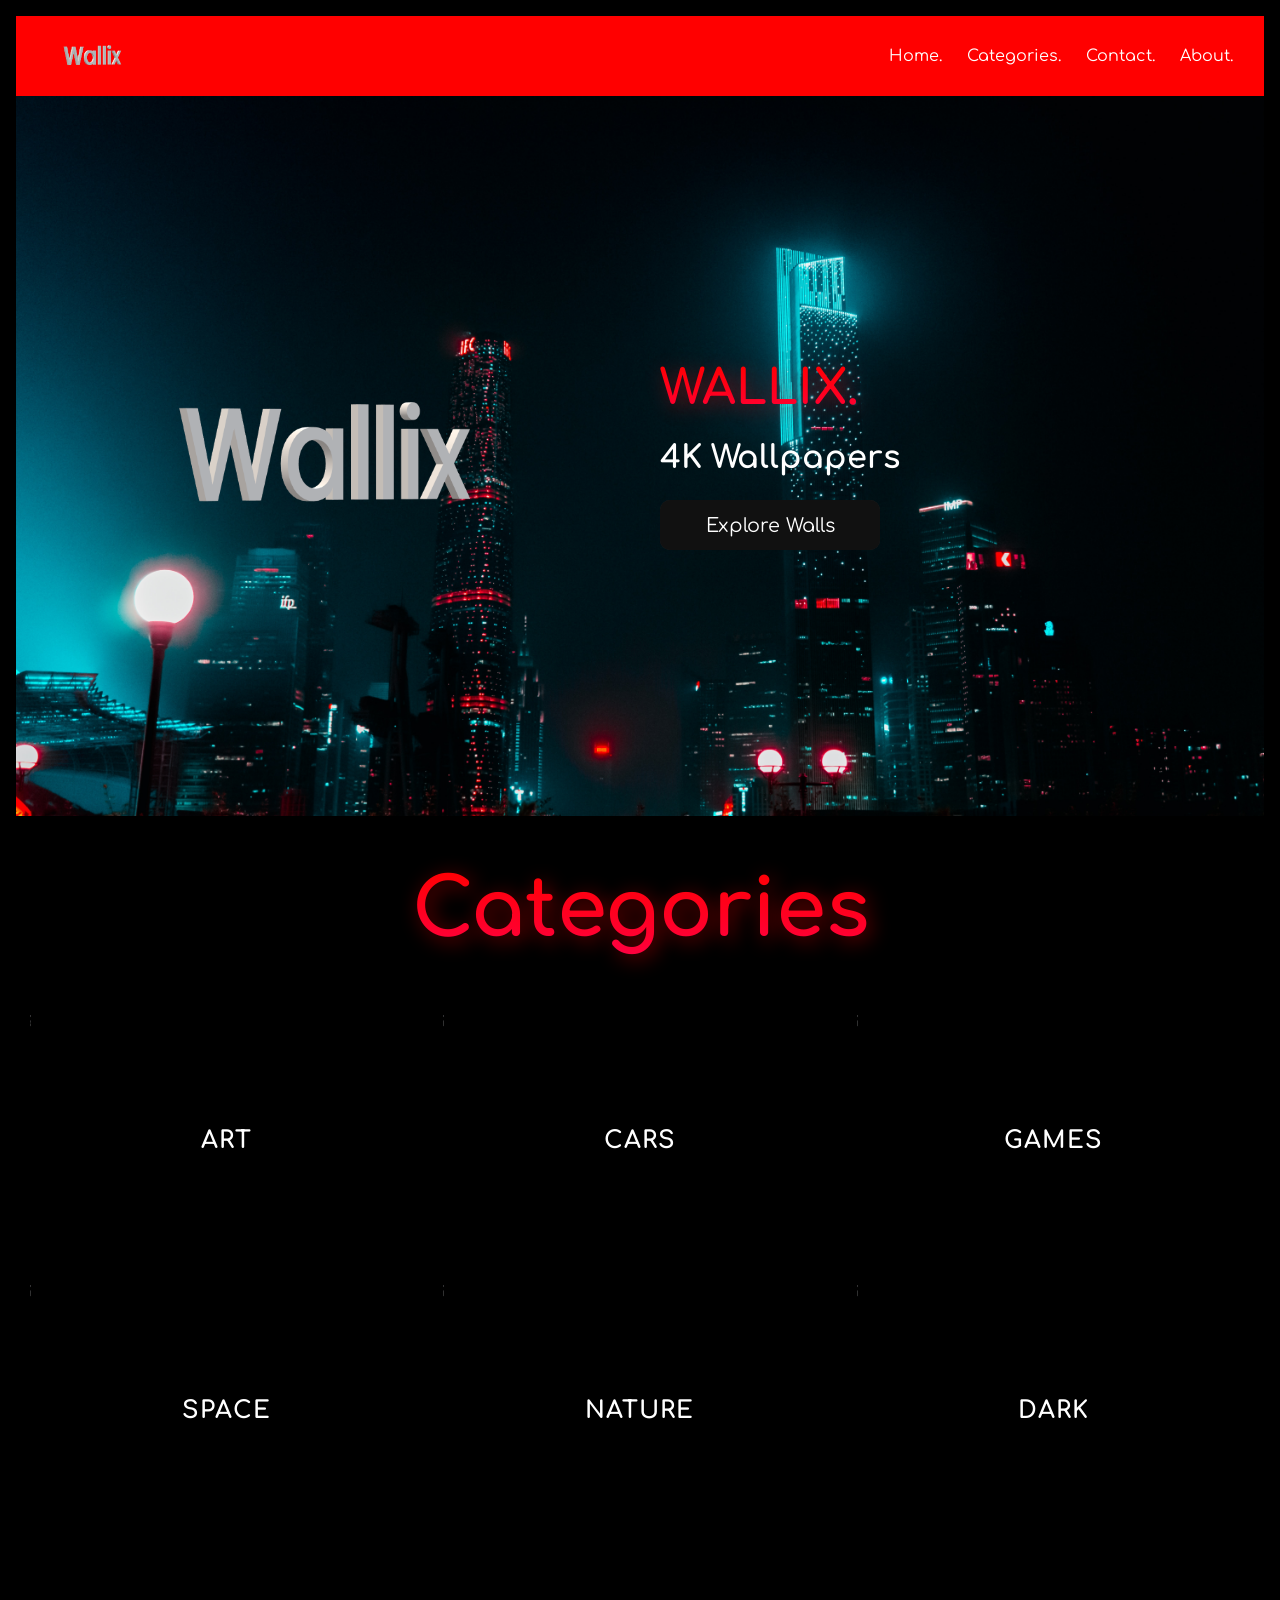
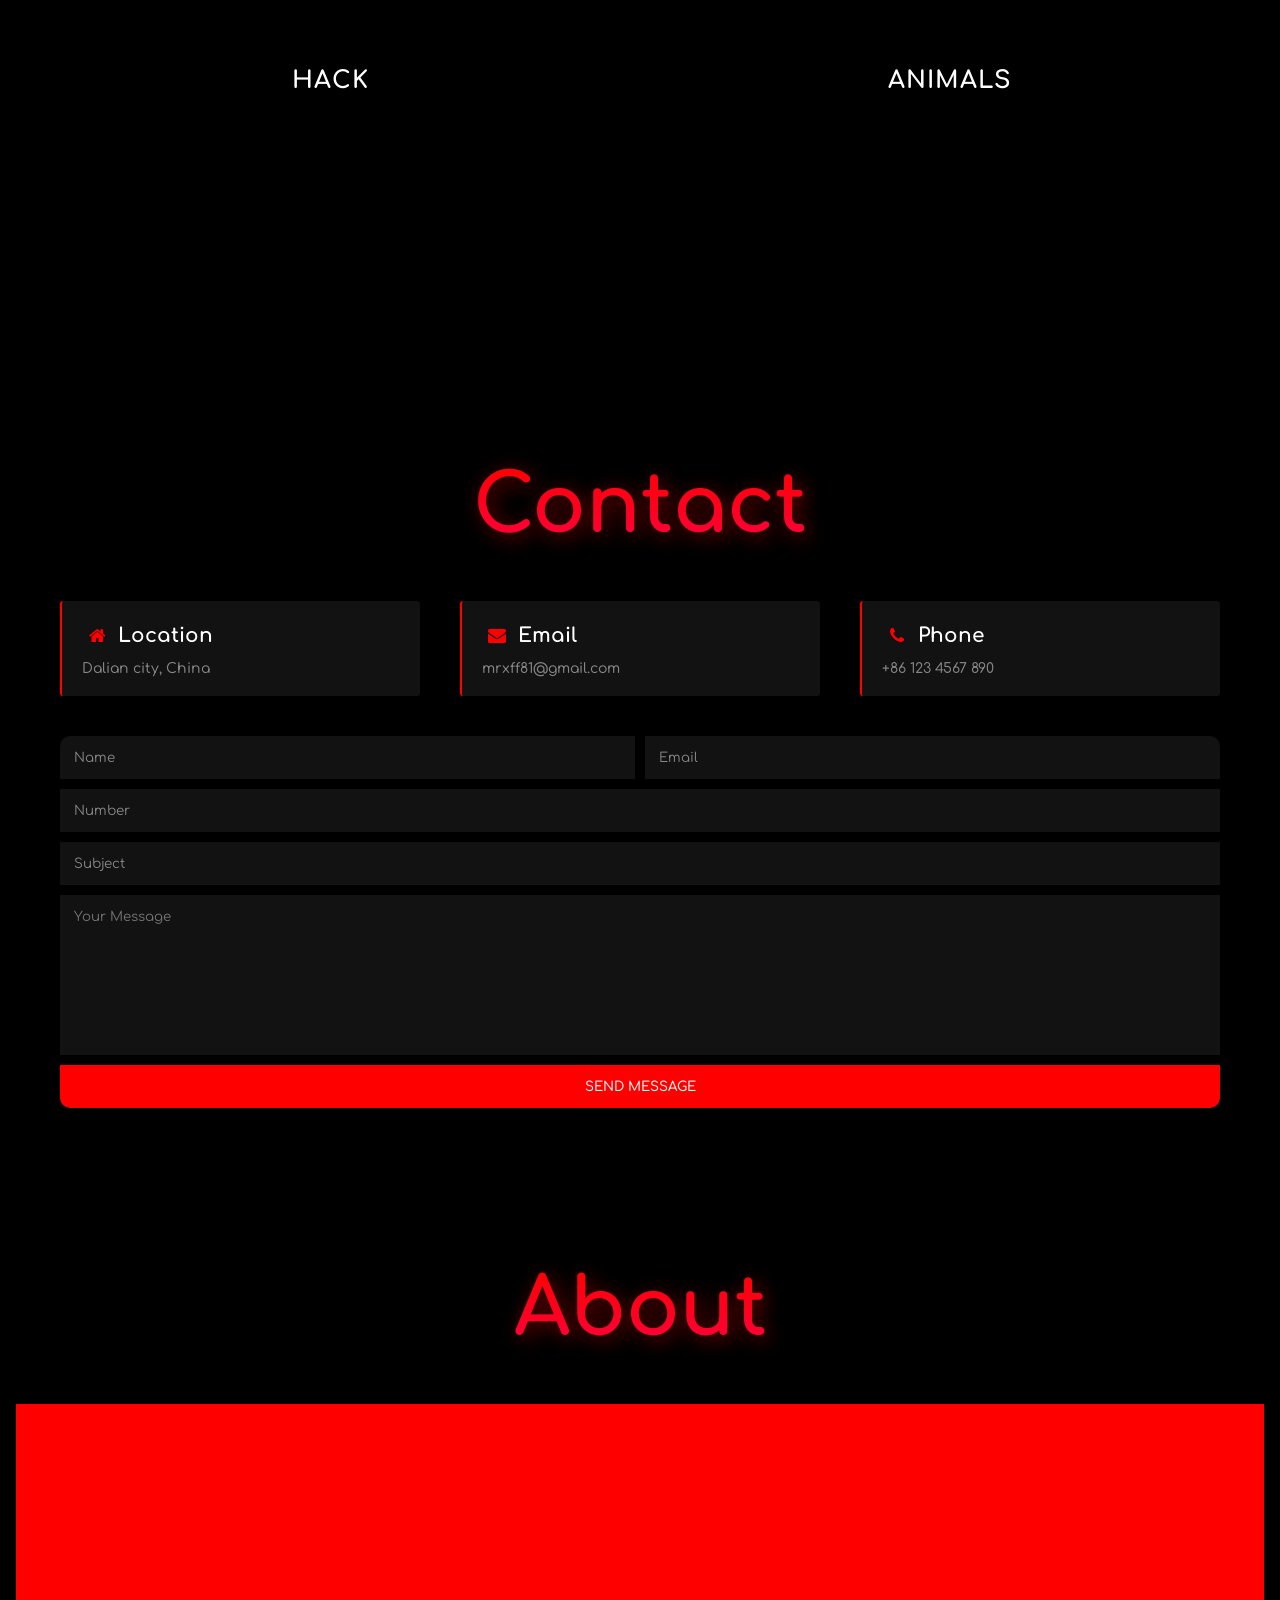
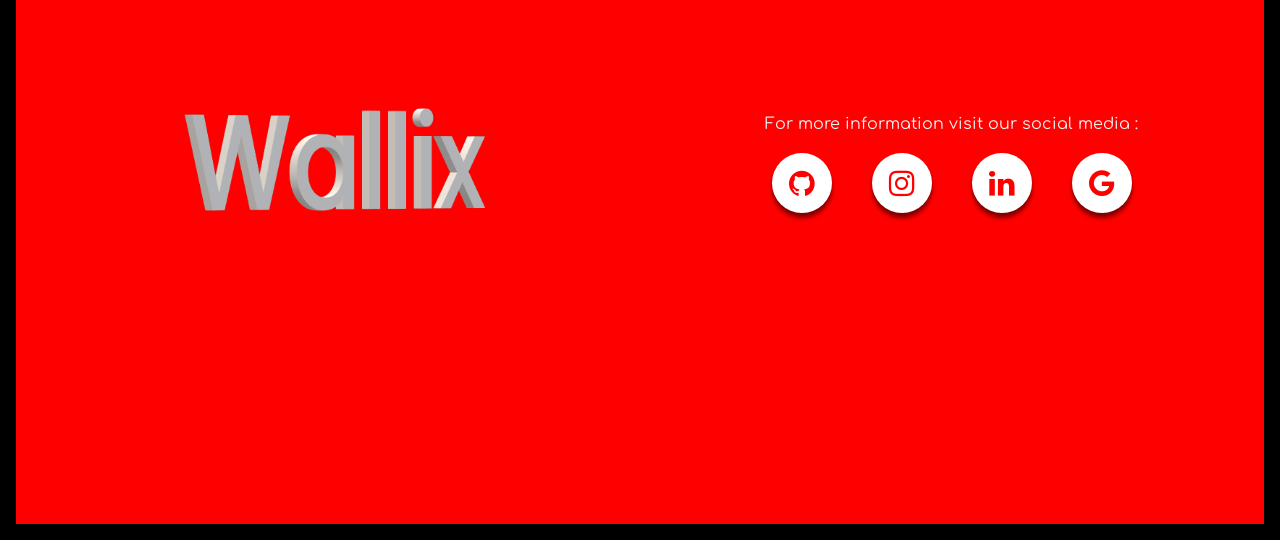
==== commit 017c85e0: "Update index.html" ====
--- a/index.html
+++ b/index.html
@@ -5,7 +5,6 @@
   <meta name="viewport" content="width=device-width, initial-scale=1.0" />
   <link rel="preconnect" href="https://fonts.googleapis.com" />
   <link rel="preconnect" href="https://fonts.gstatic.com" crossorigin />
-  <link rel="preconnect" href="https://cdnjs.cloudflare.com" />
   <link href="https://fonts.googleapis.com/css2?family=Comfortaa:wght@300..700&display=swap" rel="stylesheet" />
   <link rel="stylesheet" href="https://cdnjs.cloudflare.com/ajax/libs/font-awesome/4.7.0/css/font-awesome.min.css" />
   <title>WALLIX | 4K Wallpapers</title>
@@ -42,7 +41,6 @@
 
     .logo {
       height: 50px;
-      margin: 0;
       margin-right: 50px;
       border-radius: 50%;
     }
@@ -217,14 +215,6 @@
       border-radius: 10px;
     }
 
-    .glow-on-hover:active {
-      color: #000;
-    }
-
-    .glow-on-hover:active:after {
-      background: transparent;
-    }
-
     .glow-on-hover:hover:before {
       opacity: 1;
     }
@@ -258,7 +248,7 @@
 
     .title2 {
       margin: 50px;
-      font-size: 100px;
+      font-size: 80px;
       background-image: linear-gradient(rgb(255, 0, 0), rgb(255, 0, 76));
       background-clip: text;
       -webkit-background-clip: text;
@@ -270,6 +260,13 @@
       .title2 {
         font-size: xx-large;
       }
+    }
+
+    .container {
+      margin: 20px;
+      display: flex;
+      flex-wrap: wrap;
+      justify-content: center;
     }
 
     figure {
@@ -281,6 +278,7 @@
       flex: 1 1 300px;
       padding: 10px;
       margin: 10px;
+      cursor: pointer;
     }
 
     figure figcaption::before {
@@ -330,14 +328,10 @@
     figure h2 {
       letter-spacing: 1px;
       text-transform: uppercase;
-    }
-
-    .container {
-      margin: 20px;
-      display: flex;
-      flex-wrap: wrap;
-    }
-
+      color: #fff;
+    }
+
+    /* Contact Section Styles */
     .contact {
       margin-top: 20px;
       margin: 16px;
@@ -449,6 +443,7 @@
       .nameInput { border-radius: 10px 10px 0 0; }
     }
 
+    /* About Section Styles */
     .about-section {
       height: 80vh;
       display: flex;
@@ -521,86 +516,6 @@
       width: 70%;
     }
 
-    .t {
-      text-decoration: none;
-      color: white;
-      z-index: 100;
-    }
-
-    .t:hover { font-weight: bolder; }
-
-    .auto {
-      width: 100%;
-      padding: 20px;
-      margin: 50px auto;
-      display: flex;
-      flex-direction: row;
-      justify-content: center;
-      flex-wrap: wrap;
-      transition: all .5s;
-      content-visibility: auto;
-      contain-intrinsic-size: 1000px;
-    }
-
-    .auto:hover > :not(:hover) {
-      filter: brightness(0.6);
-      transition: all .5s;
-    }
-
-    .box {
-      flex: 1 1 200px;
-      padding: 10px;
-      margin: 10px;
-      box-shadow: 0 0 20px 2px rgba(0, 0, 0, .1);
-      transition: .5s;
-      aspect-ratio: 16 / 9;
-      cursor: pointer;
-      position: relative;
-    }
-
-    .box:hover {
-      transform: scale(1.2);
-      z-index: 2;
-    }
-
-    .is {
-      width: 100%;
-      height: 100%;
-      display: block;
-      border-radius: 5px;
-      object-fit: cover;
-    }
-
-    .button { margin-bottom: 40px; }
-
-    .btn {
-      text-decoration: none;
-      color: rgb(255, 0, 0);
-      border: 1px solid rgb(255, 0, 0);
-      overflow: hidden;
-      position: relative;
-      transition: color .5s .25s;
-      padding: 7px;
-    }
-
-    .btn::before, .btn::after {
-      content: '';
-      position: absolute;
-      top: 0;
-      width: 50%;
-      height: 100%;
-      background-color: rgb(255, 0, 0);
-      z-index: -1;
-      transform: scaleX(0);
-      transition: transform .5s cubic-bezier(.785, .135, .15, .86);
-    }
-
-    .btn::before { left: 0; transform-origin: left; }
-    .btn::after { right: 0; transform-origin: right; }
-
-    .btn:hover::before, .btn:hover::after { transform: scale(1); }
-    .btn:hover { color: rgb(32, 32, 32); transition-delay: .1s; }
-
     @media screen and (max-width: 600px) {
       .about-section {
         height: 80vh;
@@ -614,17 +529,6 @@
       .cont, .social-menu { width: 100%; }
       .social-menu ul { gap: 0; }
     }
-
-    .h3 {
-      margin-inline: 50px;
-      text-align: center;
-      font-size: xx-large;
-      background-image: linear-gradient(rgb(255, 0, 0), rgb(255, 0, 64));
-      background-clip: text;
-      -webkit-background-clip: text;
-      color: transparent;
-      text-shadow: 4px 4px 20px rgba(255, 0, 0, 0.486);
-    }
   </style>
 </head>
 
@@ -637,7 +541,7 @@
       <div class="menu">
         <ul class="list">
           <li><a class="link" href="#">Home.</a></li>
-          <li><a class="link" href="#walls">Wallpapers.</a></li>
+          <li><a class="link" href="#walls">Categories.</a></li>
           <li><a class="link" href="#contact">Contact.</a></li>
           <li><a class="link" href="#about">About.</a></li>
         </ul>
@@ -659,170 +563,41 @@
   <main>
     <article id="walls" class="walls">
       <div class="text-center">
-        <h1 class="title2">Wallpapers</h1>
+        <h1 class="title2">Categories</h1>
       </div>
       <div class="container">
-        <figure>
-          <img src="https://images.unsplash.com/photo-1582562124811-c09040d0a901?auto=format&fit=crop&w=400&q=50&fm=webp" alt="Art Wallpapers Category" loading="lazy" decoding="async" />
-          <figcaption>
-            <a href="#art" class="t"><h2>Art</h2></a>
-          </figcaption>
-        </figure>
-        <figure>
-          <img src="https://images.unsplash.com/photo-1503376780353-7e6692767b70?auto=format&fit=crop&w=400&q=50&fm=webp" alt="Cars Wallpapers Category" loading="lazy" decoding="async" />
-          <figcaption>
-            <a href="#cars" class="t"><h2>Cars</h2></a>
-          </figcaption>
-        </figure>
-        <figure>
-          <img src="https://images.unsplash.com/photo-1542751371-adc38448a05e?auto=format&fit=crop&w=400&q=50&fm=webp" alt="Games Wallpapers Category" loading="lazy" decoding="async" />
-          <figcaption>
-            <a href="#games" class="t"><h2>Games</h2></a>
-          </figcaption>
-        </figure>
-        <figure>
-          <img src="https://images.unsplash.com/photo-1451187580459-43490279c0fa?auto=format&fit=crop&w=400&q=50&fm=webp" alt="Space Wallpapers Category" loading="lazy" decoding="async" />
-          <figcaption>
-            <a href="#space" class="t"><h2>Space</h2></a>
-          </figcaption>
-        </figure>
-        <figure>
-          <img src="https://images.unsplash.com/photo-1470071459604-3b5ec3a7fe05?auto=format&fit=crop&w=400&q=50&fm=webp" alt="Nature Wallpapers Category" loading="lazy" decoding="async" />
-          <figcaption>
-            <a href="#nature" class="t"><h2>Nature</h2></a>
-          </figcaption>
-        </figure>
-        <figure>
-          <img src="https://images.unsplash.com/photo-1518709268805-4e9042af9f23?auto=format&fit=crop&w=400&q=50&fm=webp" alt="Dark Wallpapers Category" loading="lazy" decoding="async" />
-          <figcaption>
-            <a href="#dark" class="t"><h2>Dark</h2></a>
-          </figcaption>
-        </figure>
-        <figure>
-          <img src="https://images.unsplash.com/photo-1526374965328-7f61d4dc18c5?auto=format&fit=crop&w=400&q=50&fm=webp" alt="Hack Wallpapers Category" loading="lazy" decoding="async" />
-          <figcaption>
-            <a href="#hack" class="t"><h2>Hack</h2></a>
-          </figcaption>
-        </figure>
-        <figure>
-          <img src="https://images.unsplash.com/photo-1474511320723-9a56873867b5?auto=format&fit=crop&w=400&q=50&fm=webp" alt="Animals Wallpapers Category" loading="lazy" decoding="async" />
-          <figcaption>
-            <a href="#animals" class="t"><h2>Animals</h2></a>
-          </figcaption>
-        </figure>
-      </div>
-    </article>
-
-    <article class="content">
-      <h3 class="h3">Cars</h3>
-      <section id="cars" class="auto">
-        <div class="box"><img src="https://images.unsplash.com/photo-1503376780353-7e6692767b70?auto=format&fit=crop&w=400&q=50&fm=webp" alt="Cars Wallpaper 1" loading="lazy" decoding="async" class="is"></div>
-        <div class="box"><img src="https://images.unsplash.com/photo-1617814076367-b759c7d7e738?auto=format&fit=crop&w=400&q=50&fm=webp" alt="Cars Wallpaper 2" loading="lazy" decoding="async" class="is"></div>
-        <div class="box"><img src="https://images.unsplash.com/photo-1552519507-da3b142c6e3d?auto=format&fit=crop&w=400&q=50&fm=webp" alt="Cars Wallpaper 3" loading="lazy" decoding="async" class="is"></div>
-        <div class="box"><img src="https://images.unsplash.com/photo-1583121274602-3e2820c69888?auto=format&fit=crop&w=400&q=50&fm=webp" alt="Cars Wallpaper 4" loading="lazy" decoding="async" class="is"></div>
-        <div class="box"><img src="https://images.unsplash.com/photo-1544829099-b9a0c07fad1a?auto=format&fit=crop&w=400&q=50&fm=webp" alt="Cars Wallpaper 5" loading="lazy" decoding="async" class="is"></div>
-        <div class="box"><img src="https://images.unsplash.com/photo-1511919884226-fd3cad34687c?auto=format&fit=crop&w=400&q=50&fm=webp" alt="Cars Wallpaper 6" loading="lazy" decoding="async" class="is"></div>
-        <div class="box"><img src="https://images.unsplash.com/photo-1525609004556-c46c7d6cf023?auto=format&fit=crop&w=400&q=50&fm=webp" alt="Cars Wallpaper 7" loading="lazy" decoding="async" class="is"></div>
-        <div class="box"><img src="https://images.unsplash.com/photo-1502877338535-766e1452684a?auto=format&fit=crop&w=400&q=50&fm=webp" alt="Cars Wallpaper 8" loading="lazy" decoding="async" class="is"></div>
-        <div class="box"><img src="https://images.unsplash.com/photo-1492144534655-ae79c964c9d7?auto=format&fit=crop&w=400&q=50&fm=webp" alt="Cars Wallpaper 9" loading="lazy" decoding="async" class="is"></div>
-        <div class="box"><img src="https://images.unsplash.com/photo-1553440569-bcc63803a83d?auto=format&fit=crop&w=400&q=50&fm=webp" alt="Cars Wallpaper 10" loading="lazy" decoding="async" class="is"></div>
-        <div class="box"><img src="https://images.unsplash.com/photo-1541348263662-e082662d82da?auto=format&fit=crop&w=400&q=50&fm=webp" alt="Cars Wallpaper 11" loading="lazy" decoding="async" class="is"></div>
-        <div class="box"><img src="https://images.unsplash.com/photo-1563720223185-11003d516935?auto=format&fit=crop&w=400&q=50&fm=webp" alt="Cars Wallpaper 12" loading="lazy" decoding="async" class="is"></div>
-        <div class="box"><img src="https://images.unsplash.com/photo-1514316454349-750a7fd3da3a?auto=format&fit=crop&w=400&q=50&fm=webp" alt="Cars Wallpaper 13" loading="lazy" decoding="async" class="is"></div>
-        <div class="box"><img src="https://images.unsplash.com/photo-1568605117036-5fe5e7bab0b7?auto=format&fit=crop&w=400&q=50&fm=webp" alt="Cars Wallpaper 14" loading="lazy" decoding="async" class="is"></div>
-        <div class="box"><img src="https://images.unsplash.com/photo-1580273916550-e323be2ae537?auto=format&fit=crop&w=400&q=50&fm=webp" alt="Cars Wallpaper 15" loading="lazy" decoding="async" class="is"></div>
-      </section>
-
-      <h3 class="h3">Nature</h3>
-      <section id="nature" class="auto">
-        <div class="box"><img src="https://images.unsplash.com/photo-1470071459604-3b5ec3a7fe05?auto=format&fit=crop&w=400&q=50&fm=webp" alt="Nature Wallpaper 1" loading="lazy" decoding="async" class="is"></div>
-        <div class="box"><img src="https://images.unsplash.com/photo-1426604966848-d7adac402bff?auto=format&fit=crop&w=400&q=50&fm=webp" alt="Nature Wallpaper 2" loading="lazy" decoding="async" class="is"></div>
-        <div class="box"><img src="https://images.unsplash.com/photo-1472214103451-9374bd1c798e?auto=format&fit=crop&w=400&q=50&fm=webp" alt="Nature Wallpaper 3" loading="lazy" decoding="async" class="is"></div>
-        <div class="box"><img src="https://images.unsplash.com/photo-1501785888041-af3ef285b470?auto=format&fit=crop&w=400&q=50&fm=webp" alt="Nature Wallpaper 4" loading="lazy" decoding="async" class="is"></div>
-        <div class="box"><img src="https://images.unsplash.com/photo-1447752875215-b2761acb3c5d?auto=format&fit=crop&w=400&q=50&fm=webp" alt="Nature Wallpaper 5" loading="lazy" decoding="async" class="is"></div>
-      </section>
-
-      <h3 class="h3">Art</h3>
-      <section id="art" class="auto">
-        <div class="box"><img src="https://images.unsplash.com/photo-1579783902614-a3fb3927b675?auto=format&fit=crop&w=400&q=50&fm=webp" alt="Art Wallpaper 1" loading="lazy" decoding="async" class="is"></div>
-        <div class="box"><img src="https://images.unsplash.com/photo-1541701494587-cb58502866ab?auto=format&fit=crop&w=400&q=50&fm=webp" alt="Art Wallpaper 2" loading="lazy" decoding="async" class="is"></div>
-        <div class="box"><img src="https://images.unsplash.com/photo-1579783900882-c0d3dad7b119?auto=format&fit=crop&w=400&q=50&fm=webp" alt="Art Wallpaper 3" loading="lazy" decoding="async" class="is"></div>
-        <div class="box"><img src="https://images.unsplash.com/photo-1577083552431-6e5fd01aa342?auto=format&fit=crop&w=400&q=50&fm=webp" alt="Art Wallpaper 4" loading="lazy" decoding="async" class="is"></div>
-        <div class="box"><img src="https://images.unsplash.com/photo-1549887534-1541e9326642?auto=format&fit=crop&w=400&q=50&fm=webp" alt="Art Wallpaper 5" loading="lazy" decoding="async" class="is"></div>
-        <div class="box"><img src="https://images.unsplash.com/photo-1579783901586-d8827248358f?auto=format&fit=crop&w=400&q=50&fm=webp" alt="Art Wallpaper 6" loading="lazy" decoding="async" class="is"></div>
-        <div class="box"><img src="https://images.unsplash.com/photo-1561214115-f2f134cc4912?auto=format&fit=crop&w=400&q=50&fm=webp" alt="Art Wallpaper 7" loading="lazy" decoding="async" class="is"></div>
-        <div class="box"><img src="https://images.unsplash.com/photo-1578926375705-be5b3216d649?auto=format&fit=crop&w=400&q=50&fm=webp" alt="Art Wallpaper 8" loading="lazy" decoding="async" class="is"></div>
-        <div class="box"><img src="https://images.unsplash.com/photo-1582562124811-c09040d0a901?auto=format&fit=crop&w=400&q=50&fm=webp" alt="Art Wallpaper 9" loading="lazy" decoding="async" class="is"></div>
-        <div class="box"><img src="https://images.unsplash.com/photo-1513364776144-60967b0f800f?auto=format&fit=crop&w=400&q=50&fm=webp" alt="Art Wallpaper 10" loading="lazy" decoding="async" class="is"></div>
-      </section>
-
-      <h3 class="h3">Space</h3>
-      <section id="space" class="auto">
-        <div class="box"><img src="https://images.unsplash.com/photo-1451187580459-43490279c0fa?auto=format&fit=crop&w=400&q=50&fm=webp" alt="Space Wallpaper 1" loading="lazy" decoding="async" class="is"></div>
-        <div class="box"><img src="https://images.unsplash.com/photo-1446776811953-b23d57bd21aa?auto=format&fit=crop&w=400&q=50&fm=webp" alt="Space Wallpaper 2" loading="lazy" decoding="async" class="is"></div>
-        <div class="box"><img src="https://images.unsplash.com/photo-1506703719100-a0f3a48c0f86?auto=format&fit=crop&w=400&q=50&fm=webp" alt="Space Wallpaper 3" loading="lazy" decoding="async" class="is"></div>
-        <div class="box"><img src="https://images.unsplash.com/photo-1462331940025-496dfbfc7564?auto=format&fit=crop&w=400&q=50&fm=webp" alt="Space Wallpaper 4" loading="lazy" decoding="async" class="is"></div>
-        <div class="box"><img src="https://images.unsplash.com/photo-1518709268805-4e9042af9f23?auto=format&fit=crop&w=400&q=50&fm=webp" alt="Space Wallpaper 5" loading="lazy" decoding="async" class="is"></div>
-        <div class="box"><img src="https://images.unsplash.com/photo-1447433589675-4aaa569f3e05?auto=format&fit=crop&w=400&q=50&fm=webp" alt="Space Wallpaper 6" loading="lazy" decoding="async" class="is"></div>
-        <div class="box"><img src="https://images.unsplash.com/photo-1502134249126-9f3755a50d78?auto=format&fit=crop&w=400&q=50&fm=webp" alt="Space Wallpaper 7" loading="lazy" decoding="async" class="is"></div>
-        <div class="box"><img src="https://images.unsplash.com/photo-1454789548928-9efd52dc4031?auto=format&fit=crop&w=400&q=50&fm=webp" alt="Space Wallpaper 8" loading="lazy" decoding="async" class="is"></div>
-        <div class="box"><img src="https://images.unsplash.com/photo-1464802686167-b939a6910659?auto=format&fit=crop&w=400&q=50&fm=webp" alt="Space Wallpaper 9" loading="lazy" decoding="async" class="is"></div>
-        <div class="box"><img src="https://images.unsplash.com/photo-1506703719100-a0f3a48c0f86?auto=format&fit=crop&w=400&q=50&fm=webp" alt="Space Wallpaper 10" loading="lazy" decoding="async" class="is"></div>
-      </section>
-
-      <h3 class="h3">Animals</h3>
-      <section id="animals" class="auto">
-        <div class="box"><img src="https://images.unsplash.com/photo-1564349683136-77e08dba1ef6?auto=format&fit=crop&w=400&q=50&fm=webp" alt="Animals Wallpaper 1" loading="lazy" decoding="async" class="is"></div>
-        <div class="box"><img src="https://images.unsplash.com/photo-1534188753412-3e26d0d618d6?auto=format&fit=crop&w=400&q=50&fm=webp" alt="Animals Wallpaper 2" loading="lazy" decoding="async" class="is"></div>
-        <div class="box"><img src="https://images.unsplash.com/photo-1474511320723-9a56873867b5?auto=format&fit=crop&w=400&q=50&fm=webp" alt="Animals Wallpaper 3" loading="lazy" decoding="async" class="is"></div>
-        <div class="box"><img src="https://images.unsplash.com/photo-1555169062-013468b47731?auto=format&fit=crop&w=400&q=50&fm=webp" alt="Animals Wallpaper 4" loading="lazy" decoding="async" class="is"></div>
-        <div class="box"><img src="https://images.unsplash.com/photo-1546182990-dffeafbe841d?auto=format&fit=crop&w=400&q=50&fm=webp" alt="Animals Wallpaper 5" loading="lazy" decoding="async" class="is"></div>
-      </section>
-
-      <h3 class="h3">Games</h3>
-      <section id="games" class="auto">
-        <div class="box"><img src="https://images.unsplash.com/photo-1542751371-adc38448a05e?auto=format&fit=crop&w=400&q=50&fm=webp" alt="Games Wallpaper 1" loading="lazy" decoding="async" class="is"></div>
-        <div class="box"><img src="https://images.unsplash.com/photo-1511512578047-dfb367046420?auto=format&fit=crop&w=400&q=50&fm=webp" alt="Games Wallpaper 2" loading="lazy" decoding="async" class="is"></div>
-        <div class="box"><img src="https://images.unsplash.com/photo-1538481199705-c710c4e965fc?auto=format&fit=crop&w=400&q=50&fm=webp" alt="Games Wallpaper 3" loading="lazy" decoding="async" class="is"></div>
-        <div class="box"><img src="https://images.unsplash.com/photo-1550745165-9bc0b252726f?auto=format&fit=crop&w=400&q=50&fm=webp" alt="Games Wallpaper 4" loading="lazy" decoding="async" class="is"></div>
-        <div class="box"><img src="https://images.unsplash.com/photo-1612287230202-1ff1d85d1bdf?auto=format&fit=crop&w=400&q=50&fm=webp" alt="Games Wallpaper 5" loading="lazy" decoding="async" class="is"></div>
-        <div class="box"><img src="https://images.unsplash.com/photo-1586182987320-2f3100f5276f?auto=format&fit=crop&w=400&q=50&fm=webp" alt="Games Wallpaper 6" loading="lazy" decoding="async" class="is"></div>
-        <div class="box"><img src="https://images.unsplash.com/photo-1551103782-8ab07afd45c1?auto=format&fit=crop&w=400&q=50&fm=webp" alt="Games Wallpaper 7" loading="lazy" decoding="async" class="is"></div>
-        <div class="box"><img src="https://images.unsplash.com/photo-1579373903781-fd5c0c30c4cd?auto=format&fit=crop&w=400&q=50&fm=webp" alt="Games Wallpaper 8" loading="lazy" decoding="async" class="is"></div>
-        <div class="box"><img src="https://images.unsplash.com/photo-1607604276583-eef5d076aa5f?auto=format&fit=crop&w=400&q=50&fm=webp" alt="Games Wallpaper 9" loading="lazy" decoding="async" class="is"></div>
-        <div class="box"><img src="https://images.unsplash.com/photo-1518709268805-4e9042af9f23?auto=format&fit=crop&w=400&q=50&fm=webp" alt="Games Wallpaper 10" loading="lazy" decoding="async" class="is"></div>
-      </section>
-
-      <h3 class="h3">Dark</h3>
-      <section id="dark" class="auto">
-        <div class="box"><img src="https://images.unsplash.com/photo-1518709268805-4e9042af9f23?auto=format&fit=crop&w=400&q=50&fm=webp" alt="Dark Wallpaper 1" loading="lazy" decoding="async" class="is"></div>
-        <div class="box"><img src="https://images.unsplash.com/photo-1509198397868-475647b2a1e5?auto=format&fit=crop&w=400&q=50&fm=webp" alt="Dark Wallpaper 2" loading="lazy" decoding="async" class="is"></div>
-        <div class="box"><img src="https://images.unsplash.com/photo-1508739773434-c26b3d09e071?auto=format&fit=crop&w=400&q=50&fm=webp" alt="Dark Wallpaper 3" loading="lazy" decoding="async" class="is"></div>
-        <div class="box"><img src="https://images.unsplash.com/photo-1514539079130-25950c84af65?auto=format&fit=crop&w=400&q=50&fm=webp" alt="Dark Wallpaper 4" loading="lazy" decoding="async" class="is"></div>
-        <div class="box"><img src="https://images.unsplash.com/photo-1499750310107-5fef28a66643?auto=format&fit=crop&w=400&q=50&fm=webp" alt="Dark Wallpaper 5" loading="lazy" decoding="async" class="is"></div>
-        <div class="box"><img src="https://images.unsplash.com/photo-1518895949257-7621c3c786d7?auto=format&fit=crop&w=400&q=50&fm=webp" alt="Dark Wallpaper 6" loading="lazy" decoding="async" class="is"></div>
-        <div class="box"><img src="https://images.unsplash.com/photo-1516339901601-2e1b62dc0c45?auto=format&fit=crop&w=400&q=50&fm=webp" alt="Dark Wallpaper 7" loading="lazy" decoding="async" class="is"></div>
-        <div class="box"><img src="https://images.unsplash.com/photo-1550684848-fac1c5b4e853?auto=format&fit=crop&w=400&q=50&fm=webp" alt="Dark Wallpaper 8" loading="lazy" decoding="async" class="is"></div>
-        <div class="box"><img src="https://images.unsplash.com/photo-1507525428034-b723cf961d3e?auto=format&fit=crop&w=400&q=50&fm=webp" alt="Dark Wallpaper 9" loading="lazy" decoding="async" class="is"></div>
-        <div class="box"><img src="https://images.unsplash.com/photo-1478760329108-5c3ed9d495a0?auto=format&fit=crop&w=400&q=50&fm=webp" alt="Dark Wallpaper 10" loading="lazy" decoding="async" class="is"></div>
-      </section>
-
-      <h3 class="h3">Hack</h3>
-      <section id="hack" class="auto">
-        <div class="box"><img src="https://images.unsplash.com/photo-1526374965328-7f61d4dc18c5?auto=format&fit=crop&w=400&q=50&fm=webp" alt="Hack Wallpaper 1" loading="lazy" decoding="async" class="is"></div>
-        <div class="box"><img src="https://images.unsplash.com/photo-1510511459019-5dda7724fd87?auto=format&fit=crop&w=400&q=50&fm=webp" alt="Hack Wallpaper 2" loading="lazy" decoding="async" class="is"></div>
-        <div class="box"><img src="https://images.unsplash.com/photo-1555066931-4365d14bab8c?auto=format&fit=crop&w=400&q=50&fm=webp" alt="Hack Wallpaper 3" loading="lazy" decoding="async" class="is"></div>
-        <div class="box"><img src="https://images.unsplash.com/photo-1562813733-b31f71025d54?auto=format&fit=crop&w=400&q=50&fm=webp" alt="Hack Wallpaper 4" loading="lazy" decoding="async" class="is"></div>
-        <div class="box"><img src="https://images.unsplash.com/photo-1526379879527-8559ecfcaec0?auto=format&fit=crop&w=400&q=50&fm=webp" alt="Hack Wallpaper 5" loading="lazy" decoding="async" class="is"></div>
-        <div class="box"><img src="https://images.unsplash.com/photo-1550751827-4bd374c3f58b?auto=format&fit=crop&w=400&q=50&fm=webp" alt="Hack Wallpaper 6" loading="lazy" decoding="async" class="is"></div>
-        <div class="box"><img src="https://images.unsplash.com/photo-1516321318423-f06f85e504b3?auto=format&fit=crop&w=400&q=50&fm=webp" alt="Hack Wallpaper 7" loading="lazy" decoding="async" class="is"></div>
-        <div class="box"><img src="https://images.unsplash.com/photo-1504639725590-34d0984388bd?auto=format&fit=crop&w=400&q=50&fm=webp" alt="Hack Wallpaper 8" loading="lazy" decoding="async" class="is"></div>
-        <div class="box"><img src="https://images.unsplash.com/photo-1526374965328-7f61d4dc18c5?auto=format&fit=crop&w=400&q=50&fm=webp" alt="Hack Wallpaper 9" loading="lazy" decoding="async" class="is"></div>
-        <div class="box"><img src="https://images.unsplash.com/photo-1510511459019-5dda7724fd87?auto=format&fit=crop&w=400&q=50&fm=webp" alt="Hack Wallpaper 10" loading="lazy" decoding="async" class="is"></div>
-      </section>
-
-      <div class="text-center button">
-        <a href="#walls" class="btn">GO BACK UP</a>
+        <figure onclick="location.href='category.html?type=art'">
+          <img src="https://images.unsplash.com/photo-1582562124811-c09040d0a901?auto=format&fit=crop&w=400&q=50&fm=webp" alt="Art Wallpapers Category" loading="lazy" />
+          <figcaption><h2>Art</h2></figcaption>
+        </figure>
+        <figure onclick="location.href='category.html?type=cars'">
+          <img src="https://images.unsplash.com/photo-1525609004556-c46c7d6cf023" alt="Cars Wallpapers Category" loading="lazy" />
+          <figcaption><h2>Cars</h2></figcaption>
+        </figure>
+        <figure onclick="location.href='category.html?type=games'">
+          <img src="https://images.unsplash.com/photo-1542751371-adc38448a05e?auto=format&fit=crop&w=400&q=50&fm=webp" alt="Games Wallpapers Category" loading="lazy" />
+          <figcaption><h2>Games</h2></figcaption>
+        </figure>
+        <figure onclick="location.href='category.html?type=space'">
+          <img src="https://images.unsplash.com/photo-1451187580459-43490279c0fa?auto=format&fit=crop&w=400&q=50&fm=webp" alt="Space Wallpapers Category" loading="lazy" />
+          <figcaption><h2>Space</h2></figcaption>
+        </figure>
+        <figure onclick="location.href='category.html?type=nature'">
+          <img src="https://images.unsplash.com/photo-1470071459604-3b5ec3a7fe05?auto=format&fit=crop&w=400&q=50&fm=webp" alt="Nature Wallpapers Category" loading="lazy" />
+          <figcaption><h2>Nature</h2></figcaption>
+        </figure>
+        <figure onclick="location.href='category.html?type=dark'">
+          <img src="https://images.unsplash.com/photo-1518709268805-4e9042af9f23?auto=format&fit=crop&w=400&q=50&fm=webp" alt="Dark Wallpapers Category" loading="lazy" />
+          <figcaption><h2>Dark</h2></figcaption>
+        </figure>
+        <figure onclick="location.href='category.html?type=hack'">
+          <img src="https://images.unsplash.com/photo-1526374965328-7f61d4dc18c5?auto=format&fit=crop&w=400&q=50&fm=webp" alt="Hack Wallpapers Category" loading="lazy" />
+          <figcaption><h2>Hack</h2></figcaption>
+        </figure>
+        <figure onclick="location.href='category.html?type=animals'">
+          <img src="https://images.unsplash.com/photo-1474511320723-9a56873867b5?auto=format&fit=crop&w=400&q=50&fm=webp" alt="Animals Wallpapers Category" loading="lazy" />
+          <figcaption><h2>Animals</h2></figcaption>
+        </figure>
       </div>
     </article>
 
@@ -886,41 +661,5 @@
       </div>
     </article>
   </main>
-
-  <script>
-    async function downloadWallpaper(imgElement) {
-      const srcUrl = imgElement.src;
-      // Upgrade preview resolution (w=400) to full HD (w=1920) upon download
-      const highResUrl = srcUrl.replace('w=400&q=50', 'w=1920&q=90');
-      const altText = imgElement.alt || 'wallpaper';
-      const fileName = altText.toLowerCase().replace(/[^a-z0-9]+/g, '-') + '.jpg';
-
-      try {
-        const response = await fetch(highResUrl);
-        const blob = await response.blob();
-        const blobUrl = URL.createObjectURL(blob);
-
-        const link = document.createElement('a');
-        link.href = blobUrl;
-        link.download = fileName;
-        document.body.appendChild(link);
-        link.click();
-
-        document.body.removeChild(link);
-        URL.revokeObjectURL(blobUrl);
-      } catch (err) {
-        window.open(highResUrl, '_blank');
-      }
-    }
-
-    document.addEventListener('DOMContentLoaded', () => {
-      document.querySelectorAll('.auto .box').forEach(box => {
-        box.addEventListener('click', () => {
-          const img = box.querySelector('img');
-          if (img) downloadWallpaper(img);
-        });
-      });
-    });
-  </script>
 </body>
 </html>
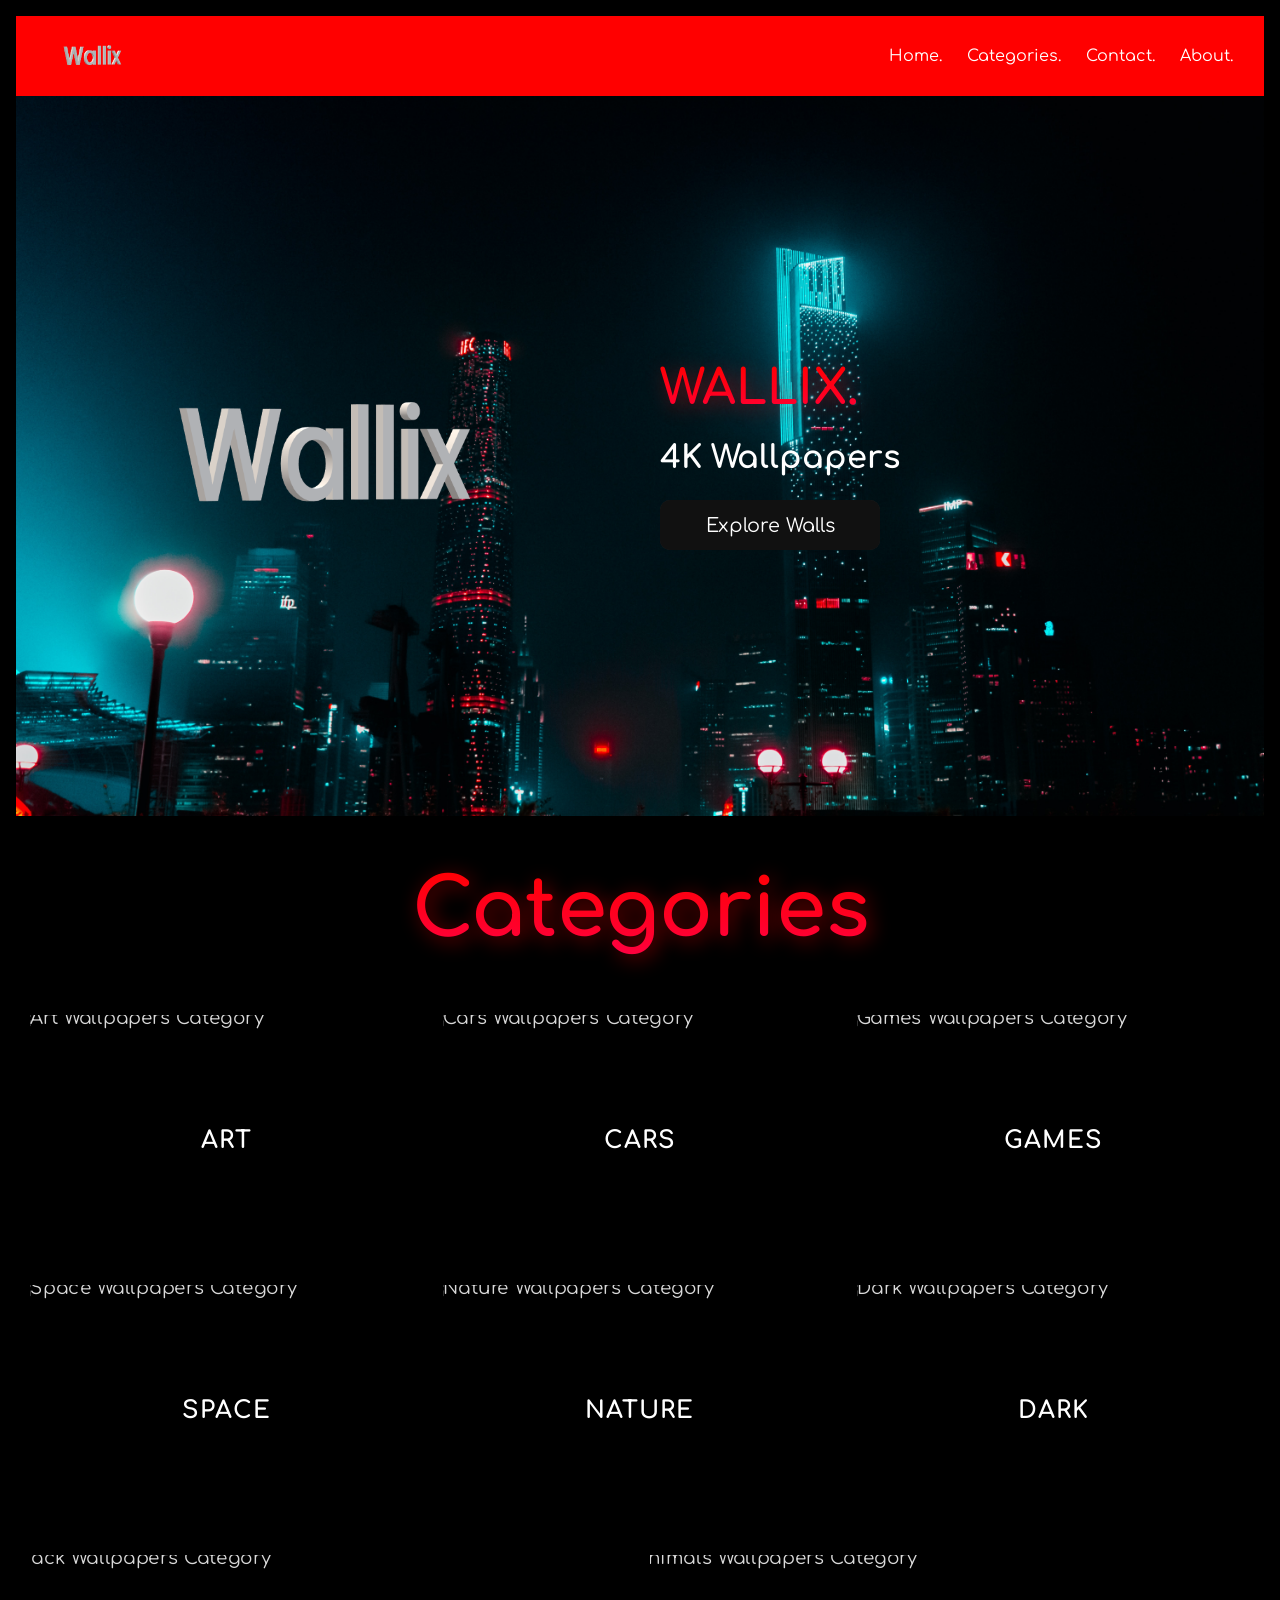
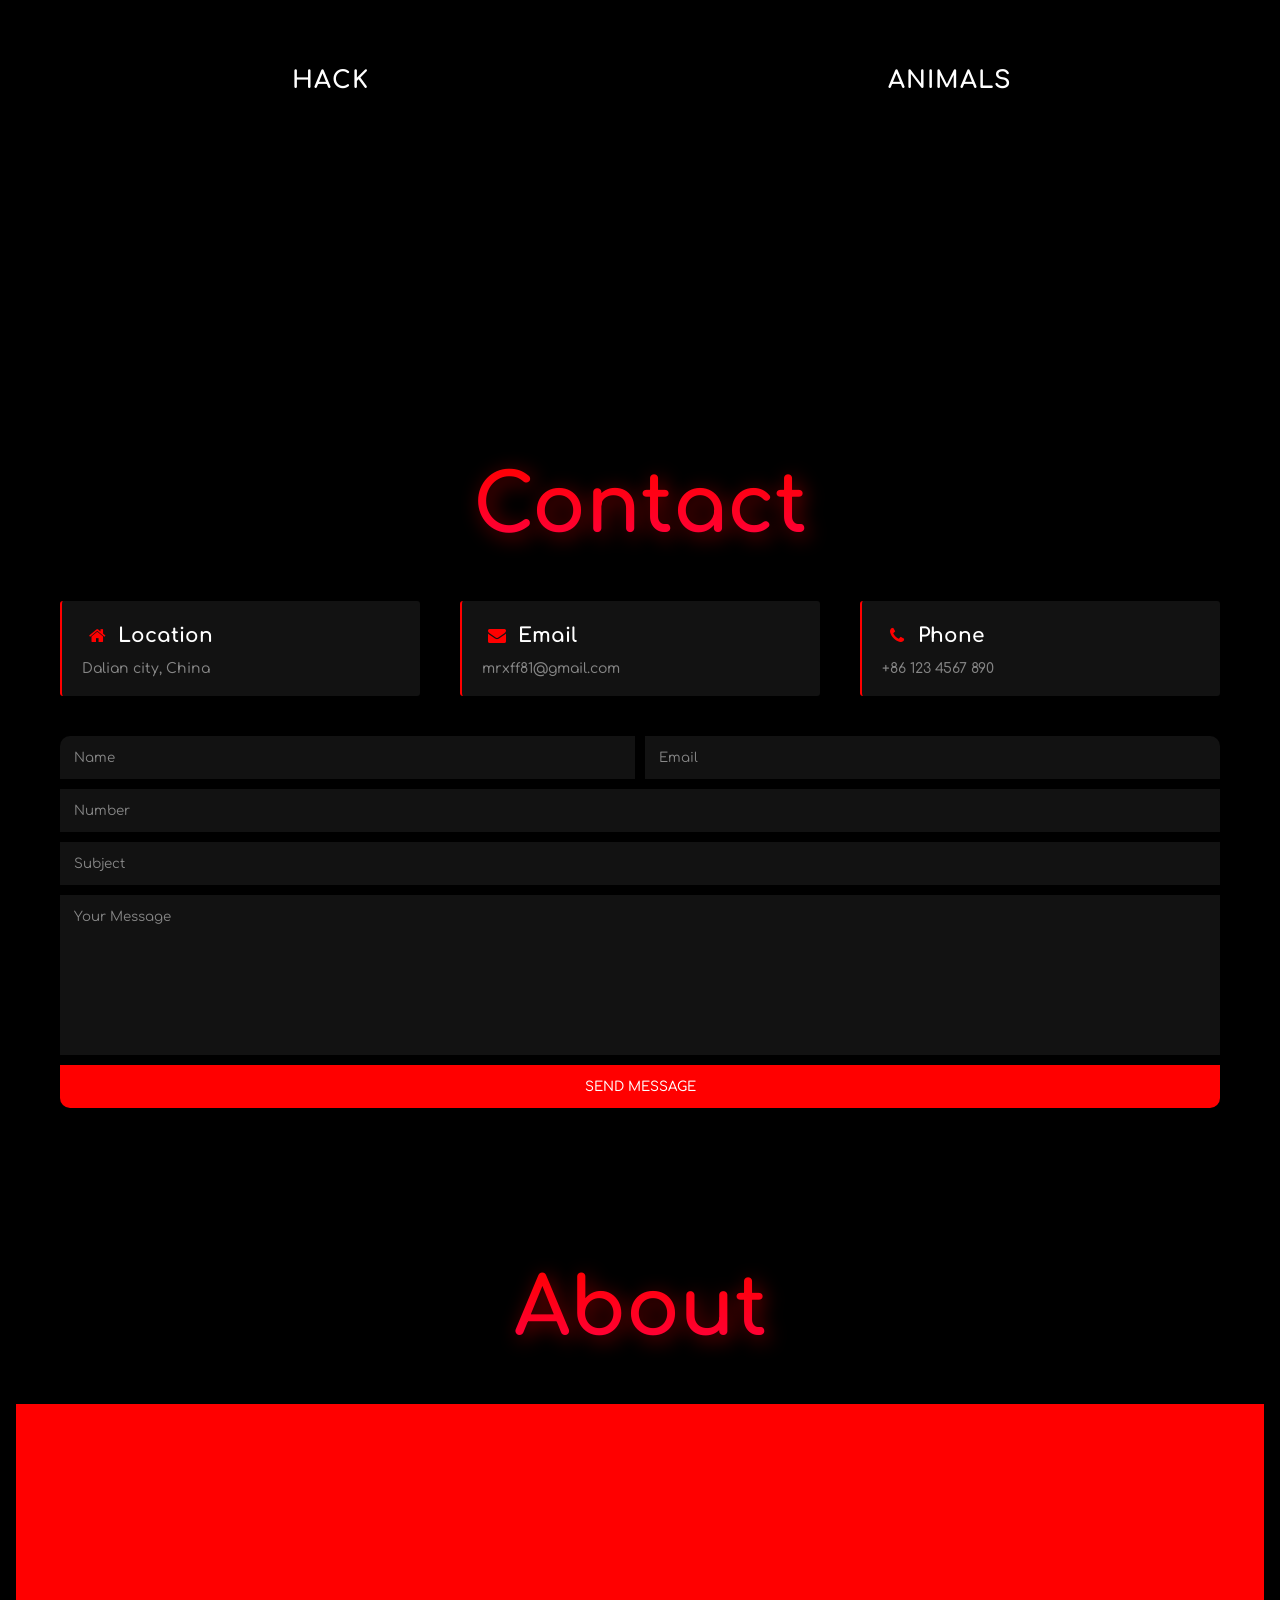
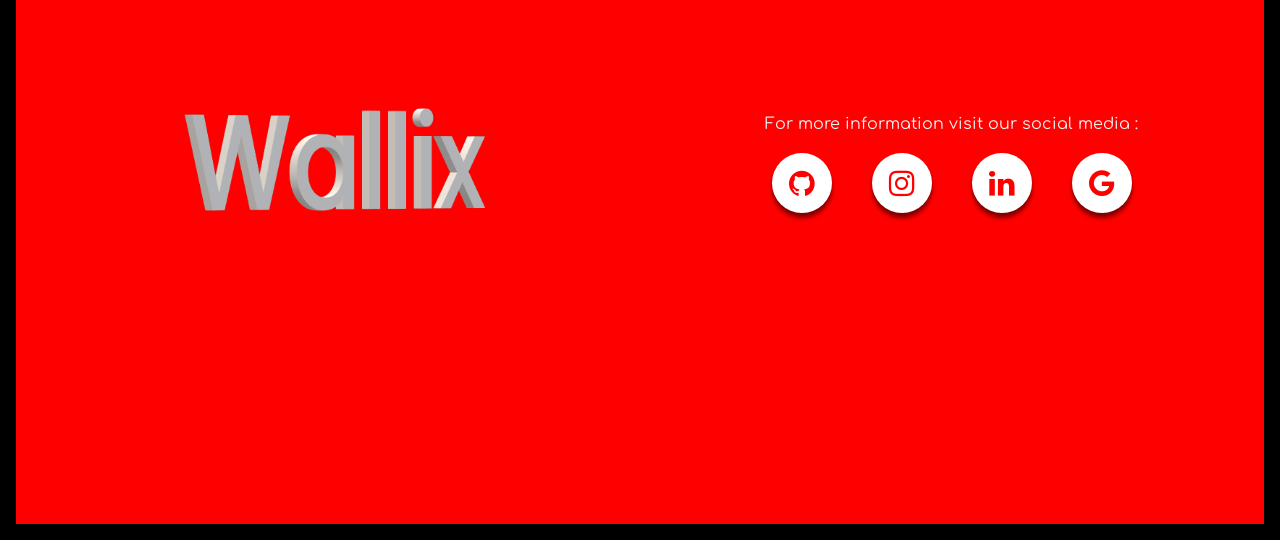
==== commit 69f1a4e3: "Add files via upload" ====
--- a/index.html
+++ b/index.html
@@ -7,529 +7,9 @@
   <link rel="preconnect" href="https://fonts.gstatic.com" crossorigin />
   <link href="https://fonts.googleapis.com/css2?family=Comfortaa:wght@300..700&display=swap" rel="stylesheet" />
   <link rel="stylesheet" href="https://cdnjs.cloudflare.com/ajax/libs/font-awesome/4.7.0/css/font-awesome.min.css" />
+  <link rel="icon" type="image/x-icon" href="icon.ico" />
+  <link rel="stylesheet" href="style.css" />
   <title>WALLIX | 4K Wallpapers</title>
-  <style>
-    * {
-      margin: 0;
-      padding: 0;
-      font-family: 'Comfortaa', sans-serif;
-      box-sizing: border-box;
-      user-select: none;
-    }
-
-    html {
-      scroll-behavior: smooth;
-    }
-
-    body {
-      background: #000;
-    }
-
-    ::-webkit-scrollbar {
-      width: 10px;
-    }
-
-    ::-webkit-scrollbar-track {
-      background: #2c2c2c;
-      border-radius: 50px;
-    }
-
-    ::-webkit-scrollbar-thumb {
-      background: rgb(255, 0, 0);
-      border-radius: 50px;
-    }
-
-    .logo {
-      height: 50px;
-      margin-right: 50px;
-      border-radius: 50%;
-    }
-
-    .logo2 {
-      width: 100% !important;
-      border-radius: 50%;
-    }
-
-    .navbar {
-      display: flex;
-      flex-wrap: wrap;
-      align-items: center;
-      justify-content: space-between;
-      background: rgb(255, 0, 0);
-      padding: 15px;
-      margin: 16px;
-      margin-bottom: 0;
-    }
-
-    .navbar .link {
-      text-decoration: none;
-      color: rgb(255, 255, 255);
-      position: relative;
-      display: inline-block;
-    }
-
-    .link::before {
-      content: '';
-      position: absolute;
-      left: 0;
-      bottom: 0;
-      width: 100%;
-      height: 3px;
-      background-color: rgb(255, 255, 255);
-      border-radius: 4px;
-      scale: 0 1;
-      transform-origin: right;
-      transition: scale 0.25s;
-    }
-
-    .link:hover::before {
-      scale: 1;
-      transform-origin: left;
-    }
-
-    .list {
-      list-style: none;
-      display: flex;
-      gap: 25px;
-      margin-right: 16px;
-    }
-
-    #toggler,
-    .navbar label {
-      display: none;
-    }
-
-    @media screen and (max-width: 600px) {
-      .menu {
-        width: 100%;
-        max-height: 0;
-        overflow: hidden;
-      }
-
-      .navbar {
-        border-radius: 0;
-      }
-
-      .list {
-        flex-direction: column;
-        align-items: center;
-        padding: 20px;
-      }
-
-      .navbar label {
-        display: inline-flex;
-        align-items: center;
-        cursor: pointer;
-      }
-
-      #toggler:checked~.menu {
-        max-height: 100%;
-      }
-
-      i {
-        color: white;
-      }
-    }
-
-    .home-section {
-      background-image: url("cover.jpg");
-      background-repeat: no-repeat;
-      background-size: cover;
-      background-position: center;
-      height: 80vh;
-      margin: 16px;
-      display: flex;
-      justify-content: center;
-      align-items: center;
-      margin-top: 0;
-      gap: 40px;
-    }
-
-    @media screen and (max-width: 600px) {
-      .home-section {
-        display: flex;
-        flex-direction: column;
-        text-align: center;
-      }
-    }
-
-    .sec2 {
-      display: grid;
-      place-items: center;
-      width: 50%;
-    }
-
-    .sec2 img {
-      width: 90%;
-    }
-
-    .sec1 {
-      color: rgb(255, 255, 255);
-      display: flex;
-      flex-direction: column;
-      gap: 25px;
-      width: 50%;
-    }
-
-    .title {
-      font-size: 3rem;
-      background-image: linear-gradient(rgb(255, 0, 0), rgb(255, 0, 64));
-      background-clip: text;
-      -webkit-background-clip: text;
-      color: transparent;
-      text-shadow: 4px 4px 20px rgba(255, 0, 0, 0.486);
-    }
-
-    h3 {
-      font-size: 2rem;
-    }
-
-    .glow-on-hover {
-      font-size: larger;
-      width: 220px;
-      height: 50px;
-      border: none;
-      outline: none;
-      color: #ffffff;
-      background: #222222;
-      cursor: pointer;
-      position: relative;
-      z-index: 0;
-      border-radius: 10px;
-    }
-
-    .glow-on-hover:before {
-      content: '';
-      background: linear-gradient(60deg, #5900ff, #8c00ff, #ff00f2, #ff004c, #ff0000, #ff004c, #ff00f2, #8c00ff, #5900ff);
-      position: absolute;
-      top: -2px;
-      left: -2px;
-      background-size: 400%;
-      z-index: -1;
-      filter: blur(5px);
-      width: calc(100% + 4px);
-      height: calc(100% + 4px);
-      animation: glowing 20s linear infinite;
-      opacity: 0;
-      transition: opacity .3s ease-in-out;
-      border-radius: 10px;
-    }
-
-    .glow-on-hover:hover:before {
-      opacity: 1;
-    }
-
-    .glow-on-hover:after {
-      z-index: -1;
-      content: '';
-      position: absolute;
-      width: 100%;
-      height: 100%;
-      background: #111;
-      left: 0;
-      top: 0;
-      border-radius: 10px;
-    }
-
-    @keyframes glowing {
-      0% { background-position: 0 0; }
-      50% { background-position: 400% 0; }
-      100% { background-position: 0 0; }
-    }
-
-    .walls {
-      background: transparent;
-      margin-bottom: 100px;
-    }
-
-    .text-center {
-      text-align: center;
-    }
-
-    .title2 {
-      margin: 50px;
-      font-size: 80px;
-      background-image: linear-gradient(rgb(255, 0, 0), rgb(255, 0, 76));
-      background-clip: text;
-      -webkit-background-clip: text;
-      color: transparent;
-      text-shadow: 4px 4px 20px rgba(255, 0, 0, 0.486);
-    }
-
-    @media screen and (max-width: 600px) {
-      .title2 {
-        font-size: xx-large;
-      }
-    }
-
-    .container {
-      margin: 20px;
-      display: flex;
-      flex-wrap: wrap;
-      justify-content: center;
-    }
-
-    figure {
-      position: relative;
-      width: 350px;
-      height: 250px;
-      background-color: #000;
-      overflow: hidden;
-      flex: 1 1 300px;
-      padding: 10px;
-      margin: 10px;
-      cursor: pointer;
-    }
-
-    figure figcaption::before {
-      content: "";
-      position: absolute;
-      inset: 20px;
-      border: 2px solid #fff;
-      opacity: 0;
-      scale: 1.25;
-      transition: opacity 0.25s, scale 0.25s;
-    }
-
-    figure:hover figcaption::before {
-      opacity: 1;
-      scale: 1;
-    }
-
-    figure img {
-      position: relative;
-      display: block;
-      height: 100%;
-      width: 100%;
-      object-fit: cover;
-      opacity: 0.85;
-      scale: 1.15;
-      transition: opacity 0.25s, scale 0.35s;
-    }
-
-    figure:hover img {
-      opacity: 0.5;
-      scale: 1;
-    }
-
-    figure figcaption {
-      position: absolute;
-      inset: 0;
-      padding: 50px;
-      color: #fff;
-      text-align: center;
-      display: flex;
-      flex-direction: column;
-      align-items: center;
-      row-gap: 15px;
-      justify-content: center;
-    }
-
-    figure h2 {
-      letter-spacing: 1px;
-      text-transform: uppercase;
-      color: #fff;
-    }
-
-    /* Contact Section Styles */
-    .contact {
-      margin-top: 20px;
-      margin: 16px;
-    }
-
-    .contact-cont {
-      min-height: 100vh;
-      background: #000;
-      display: flex;
-      align-items: center;
-    }
-
-    .contact-page {
-      width: 100%;
-      max-width: 1200px;
-      margin: auto;
-      padding: 0 20px;
-    }
-
-    .contact-boxes {
-      display: flex;
-      flex-wrap: wrap;
-      justify-content: space-between;
-    }
-
-    .contact-box {
-      background-color: #ffffff12;
-      padding: 20px;
-      border-radius: 3px;
-      border-left: 2px solid rgb(255, 0, 0);
-      width: 100%;
-      max-width: 360px;
-      margin-bottom: 40px;
-    }
-
-    .box-title {
-      font-size: 20px;
-      color: #fff;
-      margin-bottom: 10px;
-    }
-
-    .box-icon {
-      background: rgba(255, 251, 0, 0);
-      width: 30px;
-      height: 30px;
-      color: rgb(255, 0, 0);
-      text-align: center;
-      line-height: 30px;
-      font-size: 18px;
-    }
-
-    .box-content {
-      color: #858585;
-      font-size: 14px;
-      font-weight: 500;
-    }
-
-    .contact-form {
-      display: flex;
-      flex-wrap: wrap;
-      justify-content: space-between;
-    }
-
-    input, textarea {
-      width: 100%;
-      margin-bottom: 10px;
-      background: #ffffff12;
-      padding: 14px;
-      color: #fff;
-      border: 0;
-      caret-color: rgb(255, 0, 0);
-    }
-
-    textarea {
-      resize: none;
-      height: 160px;
-    }
-
-    input::placeholder {
-      color: #888;
-    }
-
-    .nameInput, .emailInput {
-      width: calc(50% - 5px);
-    }
-
-    .nameInput { border-top-left-radius: 10px; }
-    .emailInput { border-top-right-radius: 10px; }
-
-    .sendbtn {
-      background-color: rgb(255, 0, 0);
-      border-radius: 0 0 10px 10px;
-      cursor: pointer;
-      text-transform: uppercase;
-      font-weight: 500;
-      transition: .3s linear;
-    }
-
-    .sendbtn:hover {
-      opacity: .7;
-    }
-
-    @media screen and (max-width: 1200px) {
-      .contact-box { max-width: 100%; }
-      .nameInput, .emailInput {
-        width: 100%;
-        border-radius: 0;
-      }
-      .nameInput { border-radius: 10px 10px 0 0; }
-    }
-
-    /* About Section Styles */
-    .about-section {
-      height: 80vh;
-      display: flex;
-      background: rgb(255, 0, 0);
-      margin: 16px;
-    }
-
-    .cont {
-      width: 50%;
-      display: grid;
-      place-items: center;
-      justify-content: center;
-    }
-
-    .social-menu {
-      width: 50%;
-      display: flex;
-      flex-direction: column;
-      justify-content: center;
-      align-items: center;
-      gap: 20px;
-      text-align: center;
-    }
-
-    .social-menu ul {
-      display: flex;
-      flex-direction: row;
-      gap: 10px;
-    }
-
-    .social-menu ul li {
-      list-style: none;
-      margin: 0 15px;
-    }
-
-    .social-menu ul li .fa {
-      font-size: 30px;
-      line-height: 60px;
-      transition: .3s;
-      color: rgb(255, 0, 0);
-    }
-
-    .social-menu ul li a:hover > .fa { color: #fff; }
-
-    .social-menu ul li a {
-      position: relative;
-      display: block;
-      width: 60px;
-      height: 60px;
-      border-radius: 50%;
-      background-color: #fff;
-      text-align: center;
-      transition: .6s;
-      box-shadow: 0 5px 4px rgba(0, 0, 0, .5);
-    }
-
-    .social-menu ul li a:hover {
-      transform: translate(0, -10%);
-    }
-
-    .social-menu ul li:nth-child(1) a:hover { background-color: rgb(0, 0, 0); }
-    .social-menu ul li:nth-child(2) a:hover { background: linear-gradient(45deg, rgb(255, 115, 0), rgb(255, 0, 149)); }
-    .social-menu ul li:nth-child(3) a:hover { background-color: #007ec2; }
-    .social-menu ul li:nth-child(4) a:hover { background-color: #e90000; }
-
-    .min { width: 100%; }
-
-    p {
-      color: #f1f1f1;
-      width: 70%;
-    }
-
-    @media screen and (max-width: 600px) {
-      .about-section {
-        height: 80vh;
-        display: flex;
-        flex-direction: column;
-        background: rgb(255, 0, 0);
-        margin: 16px;
-        justify-content: center;
-        align-items: center;
-      }
-      .cont, .social-menu { width: 100%; }
-      .social-menu ul { gap: 0; }
-    }
-  </style>
 </head>
 
 <body>
@@ -565,40 +45,7 @@
       <div class="text-center">
         <h1 class="title2">Categories</h1>
       </div>
-      <div class="container">
-        <figure onclick="location.href='category.html?type=art'">
-          <img src="https://images.unsplash.com/photo-1582562124811-c09040d0a901?auto=format&fit=crop&w=400&q=50&fm=webp" alt="Art Wallpapers Category" loading="lazy" />
-          <figcaption><h2>Art</h2></figcaption>
-        </figure>
-        <figure onclick="location.href='category.html?type=cars'">
-          <img src="https://images.unsplash.com/photo-1525609004556-c46c7d6cf023" alt="Cars Wallpapers Category" loading="lazy" />
-          <figcaption><h2>Cars</h2></figcaption>
-        </figure>
-        <figure onclick="location.href='category.html?type=games'">
-          <img src="https://images.unsplash.com/photo-1542751371-adc38448a05e?auto=format&fit=crop&w=400&q=50&fm=webp" alt="Games Wallpapers Category" loading="lazy" />
-          <figcaption><h2>Games</h2></figcaption>
-        </figure>
-        <figure onclick="location.href='category.html?type=space'">
-          <img src="https://images.unsplash.com/photo-1451187580459-43490279c0fa?auto=format&fit=crop&w=400&q=50&fm=webp" alt="Space Wallpapers Category" loading="lazy" />
-          <figcaption><h2>Space</h2></figcaption>
-        </figure>
-        <figure onclick="location.href='category.html?type=nature'">
-          <img src="https://images.unsplash.com/photo-1470071459604-3b5ec3a7fe05?auto=format&fit=crop&w=400&q=50&fm=webp" alt="Nature Wallpapers Category" loading="lazy" />
-          <figcaption><h2>Nature</h2></figcaption>
-        </figure>
-        <figure onclick="location.href='category.html?type=dark'">
-          <img src="https://images.unsplash.com/photo-1518709268805-4e9042af9f23?auto=format&fit=crop&w=400&q=50&fm=webp" alt="Dark Wallpapers Category" loading="lazy" />
-          <figcaption><h2>Dark</h2></figcaption>
-        </figure>
-        <figure onclick="location.href='category.html?type=hack'">
-          <img src="https://images.unsplash.com/photo-1526374965328-7f61d4dc18c5?auto=format&fit=crop&w=400&q=50&fm=webp" alt="Hack Wallpapers Category" loading="lazy" />
-          <figcaption><h2>Hack</h2></figcaption>
-        </figure>
-        <figure onclick="location.href='category.html?type=animals'">
-          <img src="https://images.unsplash.com/photo-1474511320723-9a56873867b5?auto=format&fit=crop&w=400&q=50&fm=webp" alt="Animals Wallpapers Category" loading="lazy" />
-          <figcaption><h2>Animals</h2></figcaption>
-        </figure>
-      </div>
+      <div id="categories-container" class="container"></div>
     </article>
 
     <article id="contact" class="contact">
@@ -629,12 +76,12 @@
             </div>
           </div>
 
-          <form action="#" class="contact-form">
-            <input type="text" class="nameInput" placeholder="Name" />
-            <input type="email" class="emailInput" placeholder="Email" />
-            <input type="text" class="subjectInput" placeholder="Number" />
-            <input type="text" class="subjectInput" placeholder="Subject" />
-            <textarea class="msgArea" placeholder="Your Message"></textarea>
+          <form id="contact-form" class="contact-form">
+            <input type="text" class="nameInput" placeholder="Name" required />
+            <input type="email" class="emailInput" placeholder="Email" required />
+            <input type="tel" class="subjectInput" placeholder="Number" />
+            <input type="text" class="subjectInput" placeholder="Subject" required />
+            <textarea class="msgArea" placeholder="Your Message" required></textarea>
             <input class="sendbtn" type="submit" value="Send Message" />
           </form>
         </div>
@@ -652,14 +99,16 @@
         <div class="social-menu">
           <p>For more information visit our social media :</p>
           <ul class="lister">
-            <li><a href="https://github.com/THE12X" aria-label="GitHub"><i class="fa fa-github"></i></a></li>
-            <li><a href="https://www.instagram.com/" aria-label="Instagram"><i class="fa fa-instagram"></i></a></li>
-            <li><a href="https://www.linkedin.com/in/mohamedkammou/" aria-label="LinkedIn"><i class="fa fa-linkedin"></i></a></li>
-            <li><a href="mailto:mrxff81@gmail.com" aria-label="Google"><i class="fa fa-google"></i></a></li>
+            <li><a href="https://github.com/THE12X" target="_blank" rel="noopener" aria-label="GitHub"><i class="fa fa-github"></i></a></li>
+            <li><a href="https://www.instagram.com/" target="_blank" rel="noopener" aria-label="Instagram"><i class="fa fa-instagram"></i></a></li>
+            <li><a href="https://www.linkedin.com/in/mohamedkammou/" target="_blank" rel="noopener" aria-label="LinkedIn"><i class="fa fa-linkedin"></i></a></li>
+            <li><a href="mailto:mrxff81@gmail.com" aria-label="Email"><i class="fa fa-google"></i></a></li>
           </ul>
         </div>
       </div>
     </article>
   </main>
+
+  <script src="script.js"></script>
 </body>
-</html>
+</html>
--- a/style.css
+++ b/style.css
@@ -0,0 +1,644 @@
+/* ================= GLOBAL & RESET ================= */
+* {
+  margin: 0;
+  padding: 0;
+  font-family: 'Comfortaa', sans-serif;
+  box-sizing: border-box;
+  user-select: none;
+}
+
+html {
+  scroll-behavior: smooth;
+}
+
+body {
+  background: #000;
+  color: #fff;
+  min-height: 100vh;
+}
+
+::-webkit-scrollbar {
+  width: 10px;
+}
+
+::-webkit-scrollbar-track {
+  background: #2c2c2c;
+  border-radius: 50px;
+}
+
+::-webkit-scrollbar-thumb {
+  background: rgb(255, 0, 0);
+  border-radius: 50px;
+}
+
+/* ================= NAVBAR ================= */
+.logo {
+  height: 50px;
+  margin-right: 50px;
+  border-radius: 50%;
+}
+
+.logo2 {
+  width: 100% !important;
+  border-radius: 50%;
+}
+
+.navbar {
+  display: flex;
+  flex-wrap: wrap;
+  align-items: center;
+  justify-content: space-between;
+  background: rgb(255, 0, 0);
+  padding: 15px;
+  margin: 16px;
+  margin-bottom: 0;
+}
+
+.navbar .link {
+  text-decoration: none;
+  color: rgb(255, 255, 255);
+  position: relative;
+  display: inline-block;
+}
+
+.link::before {
+  content: '';
+  position: absolute;
+  left: 0;
+  bottom: 0;
+  width: 100%;
+  height: 3px;
+  background-color: rgb(255, 255, 255);
+  border-radius: 4px;
+  scale: 0 1;
+  transform-origin: right;
+  transition: scale 0.25s;
+}
+
+.link:hover::before {
+  scale: 1;
+  transform-origin: left;
+}
+
+.list {
+  list-style: none;
+  display: flex;
+  gap: 25px;
+  margin-right: 16px;
+}
+
+#toggler,
+.navbar label {
+  display: none;
+}
+
+.back-btn {
+  text-decoration: none;
+  color: #fff;
+  font-weight: bold;
+  border: 1px solid #fff;
+  padding: 8px 16px;
+  border-radius: 5px;
+  transition: background 0.3s, color 0.3s;
+}
+
+.back-btn:hover {
+  background: #fff;
+  color: rgb(255, 0, 0);
+}
+
+@media screen and (max-width: 600px) {
+  .menu {
+    width: 100%;
+    max-height: 0;
+    overflow: hidden;
+  }
+
+  .navbar {
+    border-radius: 0;
+  }
+
+  .list {
+    flex-direction: column;
+    align-items: center;
+    padding: 20px;
+  }
+
+  .navbar label {
+    display: inline-flex;
+    align-items: center;
+    cursor: pointer;
+  }
+
+  #toggler:checked ~ .menu {
+    max-height: 100%;
+  }
+
+  .navbar i {
+    color: white;
+  }
+}
+
+/* ================= HERO / HOME SECTION ================= */
+.home-section {
+  background-image: url("cover.jpg");
+  background-repeat: no-repeat;
+  background-size: cover;
+  background-position: center;
+  height: 80vh;
+  margin: 16px;
+  margin-top: 0;
+  display: flex;
+  justify-content: center;
+  align-items: center;
+  gap: 40px;
+}
+
+.sec2 {
+  display: grid;
+  place-items: center;
+  width: 50%;
+}
+
+.sec2 img {
+  width: 90%;
+}
+
+.sec1 {
+  color: rgb(255, 255, 255);
+  display: flex;
+  flex-direction: column;
+  gap: 25px;
+  width: 50%;
+}
+
+.title {
+  font-size: 3rem;
+  background-image: linear-gradient(rgb(255, 0, 0), rgb(255, 0, 64));
+  background-clip: text;
+  -webkit-background-clip: text;
+  color: transparent;
+  text-shadow: 4px 4px 20px rgba(255, 0, 0, 0.486);
+}
+
+h3 {
+  font-size: 2rem;
+}
+
+.glow-on-hover {
+  font-size: larger;
+  width: 220px;
+  height: 50px;
+  border: none;
+  outline: none;
+  color: #ffffff;
+  background: #222222;
+  cursor: pointer;
+  position: relative;
+  z-index: 0;
+  border-radius: 10px;
+}
+
+.glow-on-hover:before {
+  content: '';
+  background: linear-gradient(60deg, #5900ff, #8c00ff, #ff00f2, #ff004c, #ff0000, #ff004c, #ff00f2, #8c00ff, #5900ff);
+  position: absolute;
+  top: -2px;
+  left: -2px;
+  background-size: 400%;
+  z-index: -1;
+  filter: blur(5px);
+  width: calc(100% + 4px);
+  height: calc(100% + 4px);
+  animation: glowing 20s linear infinite;
+  opacity: 0;
+  transition: opacity 0.3s ease-in-out;
+  border-radius: 10px;
+}
+
+.glow-on-hover:hover:before {
+  opacity: 1;
+}
+
+.glow-on-hover:after {
+  z-index: -1;
+  content: '';
+  position: absolute;
+  width: 100%;
+  height: 100%;
+  background: #111;
+  left: 0;
+  top: 0;
+  border-radius: 10px;
+}
+
+@keyframes glowing {
+  0% { background-position: 0 0; }
+  50% { background-position: 400% 0; }
+  100% { background-position: 0 0; }
+}
+
+@media screen and (max-width: 600px) {
+  .home-section {
+    flex-direction: column;
+    text-align: center;
+  }
+}
+
+/* ================= CATEGORIES SECTION ================= */
+.walls {
+  background: transparent;
+  margin-bottom: 100px;
+}
+
+.text-center {
+  text-align: center;
+}
+
+.title2 {
+  margin: 50px;
+  font-size: 80px;
+  background-image: linear-gradient(rgb(255, 0, 0), rgb(255, 0, 76));
+  background-clip: text;
+  -webkit-background-clip: text;
+  color: transparent;
+  text-shadow: 4px 4px 20px rgba(255, 0, 0, 0.486);
+}
+
+@media screen and (max-width: 600px) {
+  .title2 {
+    font-size: xx-large;
+  }
+}
+
+.container {
+  margin: 20px;
+  display: flex;
+  flex-wrap: wrap;
+  justify-content: center;
+}
+
+figure {
+  position: relative;
+  width: 350px;
+  height: 250px;
+  background-color: #000;
+  overflow: hidden;
+  flex: 1 1 300px;
+  padding: 10px;
+  margin: 10px;
+  cursor: pointer;
+}
+
+figure figcaption::before {
+  content: "";
+  position: absolute;
+  inset: 20px;
+  border: 2px solid #fff;
+  opacity: 0;
+  scale: 1.25;
+  transition: opacity 0.25s, scale 0.25s;
+}
+
+figure:hover figcaption::before {
+  opacity: 1;
+  scale: 1;
+}
+
+figure img {
+  position: relative;
+  display: block;
+  height: 100%;
+  width: 100%;
+  object-fit: cover;
+  opacity: 0.85;
+  scale: 1.15;
+  transition: opacity 0.25s, scale 0.35s;
+}
+
+figure:hover img {
+  opacity: 0.5;
+  scale: 1;
+}
+
+figure figcaption {
+  position: absolute;
+  inset: 0;
+  padding: 50px;
+  color: #fff;
+  text-align: center;
+  display: flex;
+  flex-direction: column;
+  align-items: center;
+  row-gap: 15px;
+  justify-content: center;
+}
+
+figure h2 {
+  letter-spacing: 1px;
+  text-transform: uppercase;
+  color: #fff;
+}
+
+/* ================= CONTACT SECTION ================= */
+.contact {
+  margin: 16px;
+  margin-top: 20px;
+}
+
+.contact-cont {
+  min-height: 100vh;
+  background: #000;
+  display: flex;
+  align-items: center;
+}
+
+.contact-page {
+  width: 100%;
+  max-width: 1200px;
+  margin: auto;
+  padding: 0 20px;
+}
+
+.contact-boxes {
+  display: flex;
+  flex-wrap: wrap;
+  justify-content: space-between;
+}
+
+.contact-box {
+  background-color: #ffffff12;
+  padding: 20px;
+  border-radius: 3px;
+  border-left: 2px solid rgb(255, 0, 0);
+  width: 100%;
+  max-width: 360px;
+  margin-bottom: 40px;
+}
+
+.box-title {
+  font-size: 20px;
+  color: #fff;
+  margin-bottom: 10px;
+}
+
+.box-icon {
+  background: rgba(255, 251, 0, 0);
+  width: 30px;
+  height: 30px;
+  color: rgb(255, 0, 0);
+  text-align: center;
+  line-height: 30px;
+  font-size: 18px;
+}
+
+.box-content {
+  color: #858585;
+  font-size: 14px;
+  font-weight: 500;
+}
+
+.contact-form {
+  display: flex;
+  flex-wrap: wrap;
+  justify-content: space-between;
+}
+
+input,
+textarea {
+  width: 100%;
+  margin-bottom: 10px;
+  background: #ffffff12;
+  padding: 14px;
+  color: #fff;
+  border: 0;
+  caret-color: rgb(255, 0, 0);
+}
+
+textarea {
+  resize: none;
+  height: 160px;
+}
+
+input::placeholder,
+textarea::placeholder {
+  color: #888;
+}
+
+.nameInput,
+.emailInput {
+  width: calc(50% - 5px);
+}
+
+.nameInput {
+  border-top-left-radius: 10px;
+}
+
+.emailInput {
+  border-top-right-radius: 10px;
+}
+
+.sendbtn {
+  background-color: rgb(255, 0, 0);
+  border-radius: 0 0 10px 10px;
+  cursor: pointer;
+  text-transform: uppercase;
+  font-weight: 500;
+  transition: 0.3s linear;
+}
+
+.sendbtn:hover {
+  opacity: 0.7;
+}
+
+@media screen and (max-width: 1200px) {
+  .contact-box {
+    max-width: 100%;
+  }
+
+  .nameInput,
+  .emailInput {
+    width: 100%;
+    border-radius: 0;
+  }
+
+  .nameInput {
+    border-radius: 10px 10px 0 0;
+  }
+}
+
+/* ================= ABOUT SECTION ================= */
+.about-section {
+  height: 80vh;
+  display: flex;
+  background: rgb(255, 0, 0);
+  margin: 16px;
+}
+
+.cont {
+  width: 50%;
+  display: grid;
+  place-items: center;
+  justify-content: center;
+}
+
+.social-menu {
+  width: 50%;
+  display: flex;
+  flex-direction: column;
+  justify-content: center;
+  align-items: center;
+  gap: 20px;
+  text-align: center;
+}
+
+.social-menu p {
+  color: #f1f1f1;
+  width: 70%;
+}
+
+.social-menu ul {
+  display: flex;
+  flex-direction: row;
+  gap: 10px;
+}
+
+.social-menu ul li {
+  list-style: none;
+  margin: 0 15px;
+}
+
+.social-menu ul li .fa {
+  font-size: 30px;
+  line-height: 60px;
+  transition: 0.3s;
+  color: rgb(255, 0, 0);
+}
+
+.social-menu ul li a:hover > .fa {
+  color: #fff;
+}
+
+.social-menu ul li a {
+  position: relative;
+  display: block;
+  width: 60px;
+  height: 60px;
+  border-radius: 50%;
+  background-color: #fff;
+  text-align: center;
+  transition: 0.6s;
+  box-shadow: 0 5px 4px rgba(0, 0, 0, 0.5);
+}
+
+.social-menu ul li a:hover {
+  transform: translate(0, -10%);
+}
+
+.social-menu ul li:nth-child(1) a:hover { background-color: rgb(0, 0, 0); }
+.social-menu ul li:nth-child(2) a:hover { background: linear-gradient(45deg, rgb(255, 115, 0), rgb(255, 0, 149)); }
+.social-menu ul li:nth-child(3) a:hover { background-color: #007ec2; }
+.social-menu ul li:nth-child(4) a:hover { background-color: #e90000; }
+
+.min {
+  width: 100%;
+}
+
+@media screen and (max-width: 600px) {
+  .about-section {
+    flex-direction: column;
+    justify-content: center;
+    align-items: center;
+  }
+
+  .cont,
+  .social-menu {
+    width: 100%;
+  }
+
+  .social-menu ul {
+    gap: 0;
+  }
+}
+
+/* ================= GALLERY PAGE (category.html) ================= */
+.category-header {
+  text-align: center;
+  margin: 40px 0 20px;
+}
+
+.category-title {
+  font-size: 3.5rem;
+  text-transform: uppercase;
+  background-image: linear-gradient(rgb(255, 0, 0), rgb(255, 0, 64));
+  background-clip: text;
+  -webkit-background-clip: text;
+  color: transparent;
+  text-shadow: 4px 4px 20px rgba(255, 0, 0, 0.486);
+}
+
+@media screen and (max-width: 600px) {
+  .category-title {
+    font-size: 2.2rem;
+  }
+}
+
+.gallery {
+  display: flex;
+  flex-wrap: wrap;
+  justify-content: center;
+  padding: 20px;
+  margin: 0 auto;
+  max-width: 1400px;
+  gap: 20px;
+}
+
+.box {
+  flex: 1 1 280px;
+  max-width: 380px;
+  aspect-ratio: 16 / 9;
+  border-radius: 8px;
+  overflow: hidden;
+  box-shadow: 0 0 15px rgba(255, 0, 0, 0.25);
+  cursor: pointer;
+  position: relative;
+  transition: transform 0.3s ease, box-shadow 0.3s ease;
+}
+
+.box:hover {
+  transform: scale(1.05);
+  box-shadow: 0 0 25px rgba(255, 0, 0, 0.6);
+  z-index: 2;
+}
+
+.box img {
+  width: 100%;
+  height: 100%;
+  object-fit: cover;
+  display: block;
+}
+
+.download-overlay {
+  position: absolute;
+  inset: 0;
+  background: rgba(0, 0, 0, 0.4);
+  display: flex;
+  align-items: center;
+  justify-content: center;
+  opacity: 0;
+  transition: opacity 0.3s ease;
+}
+
+.box:hover .download-overlay {
+  opacity: 1;
+}
+
+.download-btn {
+  color: #fff;
+  font-size: 1.1rem;
+  font-weight: bold;
+  background: rgb(255, 0, 0);
+  padding: 8px 16px;
+  border-radius: 5px;
+  pointer-events: none;
+}
